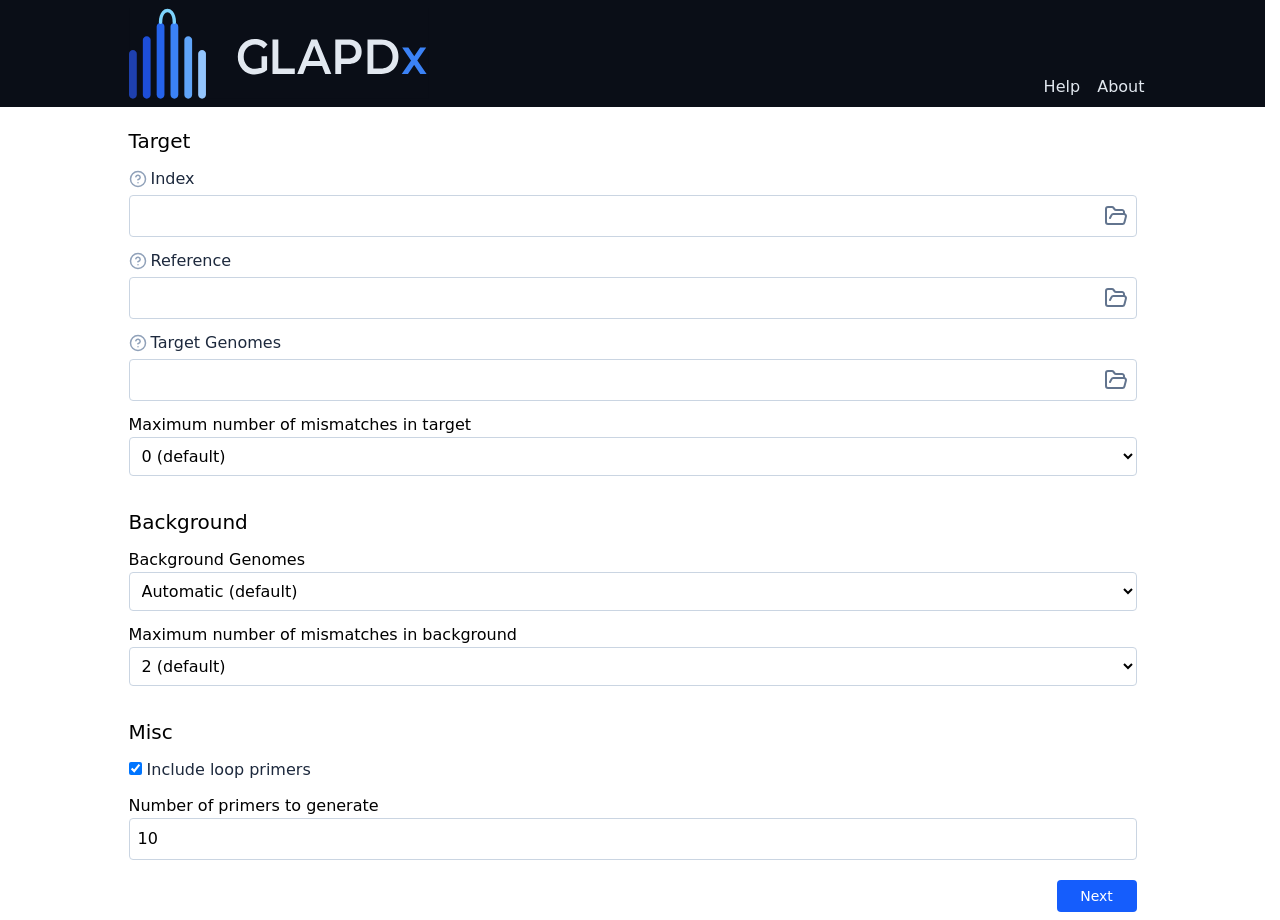
==== index.html @ 03a79ee1 "Update" ====
<!doctype html>
<html lang="en">
    <head>
        <title>GLAPDx</title>
        <meta charset="utf-8" />
        <link rel="icon" href="./favicon.svg" type="image/svg+xml" />
        <meta name="viewport" content="width=device-width, initial-scale=1" />
        <link href="./_app/immutable/entry/start.AS2qALRn.js" rel="modulepreload">
		<link href="./_app/immutable/chunks/D5ZZot6w.js" rel="modulepreload">
		<link href="./_app/immutable/chunks/Dn3rSLsj.js" rel="modulepreload">
		<link href="./_app/immutable/entry/app.fi0x0Rt_.js" rel="modulepreload">
		<link href="./_app/immutable/chunks/CHncfsjL.js" rel="modulepreload">
		<link href="./_app/immutable/chunks/D1hYfEew.js" rel="modulepreload">
		<link href="./_app/immutable/nodes/0.C8TP_7R5.js" rel="modulepreload">
		<link href="./_app/immutable/chunks/DZz2CIcT.js" rel="modulepreload">
		<link href="./_app/immutable/nodes/2.CGkURWvX.js" rel="modulepreload">
		<link href="./_app/immutable/chunks/B4yLYE9n.js" rel="modulepreload">
		<link href="./_app/immutable/chunks/DgR5VaNS.js" rel="modulepreload">
		
		<link href="./_app/immutable/assets/0.tGfI-0QZ.css" rel="stylesheet">
    </head>
    <body data-sveltekit-preload-data="hover">
        <div style="display: contents"><!--[--><!--[0--><!--[--><div class="bg-logo-bg text-logo-text p-2"><div class="m-auto flex max-w-5xl items-end"><a href="./" class="ml-2 flex-1 text-3xl"><img src="/logo.svg" alt="GLAPDx logo" width="300"/></a> <a href="./help" class="flex-none pr-3 hover:underline">Help</a>   <a href="./about" class="flex-none hover:underline">About</a></div></div> <div class="m-auto max-w-5xl p-2"><!--[--><div><div><h2 class="pt-3 text-xl">Target</h2> <div class="mt-3"><div class="group"><label><input type="file" class="hidden"/> <div class="inline-flex items-center text-slate-800"><span class="mr-1 inline-flex"><span class="group/help relative inline-flex"><button type="button" aria-label="Help" class="inline-flex"><svg xmlns="http://www.w3.org/2000/svg" width="18" height="18" viewBox="0 0 24 24" fill="none" stroke="currentColor" stroke-width="2" stroke-linecap="round" stroke-linejoin="round" aria-hidden="true" class="lucide-icon lucide lucide-circle-question-mark inline stroke-slate-400 transition-colors duration-150 group-hover/help:stroke-slate-600"><!--[--><!----><circle cx="12" cy="12" r="10"><!----></circle><!----><!----><path d="M9.09 9a3 3 0 0 1 5.83 1c0 2-3 3-3 3"><!----></path><!----><!----><path d="M12 17h.01"><!----></path><!----><!--]--><!--[--><!--[--><!--]--><!--]--></svg><!----></button> <div class="absolute bottom-full left-0 z-50 mb-1 w-max max-w-[min(32rem,96vw)] rounded border border-slate-200 bg-white p-3 text-sm leading-relaxed text-slate-700 shadow-lg transition-opacity duration-150 pointer-events-none opacity-0 group-hover/help:pointer-events-auto group-hover/help:opacity-100"><!---->The complete genome database. Must contain names and full sequences for every target and background genome used
        in this design.<!----></div></span><!----></span><!---->Index<!----></div> <div class="rounded-sm border border-slate-300 group-hover:border-slate-500"><div class="flex items-center p-2"><span class="relative flex-none self-stretch overflow-hidden transition-[width] duration-150 w-0"><!--[-1--><!--]--></span> <span class="flex min-w-0 flex-1 items-baseline gap-2"><span class="truncate"></span> <!--[-1--><!--]--></span> <svg xmlns="http://www.w3.org/2000/svg" width="24" height="24" viewBox="0 0 24 24" fill="none" stroke="currentColor" stroke-width="2" stroke-linecap="round" stroke-linejoin="round" aria-hidden="true" class="lucide-icon lucide lucide-folder-open flex-none stroke-slate-500 hover:stroke-slate-700"><!--[--><!----><path d="m6 14 1.5-2.9A2 2 0 0 1 9.24 10H20a2 2 0 0 1 1.94 2.5l-1.54 6a2 2 0 0 1-1.95 1.5H4a2 2 0 0 1-2-2V5a2 2 0 0 1 2-2h3.9a2 2 0 0 1 1.69.9l.81 1.2a2 2 0 0 0 1.67.9H18a2 2 0 0 1 2 2v2"><!----></path><!----><!--]--><!--[--><!--[--><!--]--><!--]--></svg><!----></div> <!--[-1--><!--]--></div></label></div> <dialog class="w-full max-w-md rounded-sm p-0 shadow-lg backdrop:bg-black/20"><div class="border-b border-slate-200 bg-slate-50 px-4 py-2 text-sm font-medium text-slate-700">Problems</div> <div class="max-h-80 space-y-2 overflow-auto overscroll-contain p-4 text-sm"><!--[-1--><!--]--> <!--[-1--><!--]--></div> <div class="flex justify-end border-t border-slate-200 px-4 py-2"><button class="rounded font-medium transition-colors duration-150 min-w-20 px-4 py-1.5 text-sm bg-blue-600 text-white hover:bg-blue-700 "><!---->Close<!----></button><!----></div></dialog><!----></div> <div class="mt-3"><div class="group"><label><input type="file" class="hidden"/> <div class="inline-flex items-center text-slate-800"><span class="mr-1 inline-flex"><span class="group/help relative inline-flex"><button type="button" aria-label="Help" class="inline-flex"><svg xmlns="http://www.w3.org/2000/svg" width="18" height="18" viewBox="0 0 24 24" fill="none" stroke="currentColor" stroke-width="2" stroke-linecap="round" stroke-linejoin="round" aria-hidden="true" class="lucide-icon lucide lucide-circle-question-mark inline stroke-slate-400 transition-colors duration-150 group-hover/help:stroke-slate-600"><!--[--><!----><circle cx="12" cy="12" r="10"><!----></circle><!----><!----><path d="M9.09 9a3 3 0 0 1 5.83 1c0 2-3 3-3 3"><!----></path><!----><!----><path d="M12 17h.01"><!----></path><!----><!--]--><!--[--><!--[--><!--]--><!--]--></svg><!----></button> <div class="absolute bottom-full left-0 z-50 mb-1 w-max max-w-[min(32rem,96vw)] rounded border border-slate-200 bg-white p-3 text-sm leading-relaxed text-slate-700 shadow-lg transition-opacity duration-150 pointer-events-none opacity-0 group-hover/help:pointer-events-auto group-hover/help:opacity-100"><!---->The primary target genome - GLAPDx anchors its primer search to this genome. Must contain exactly one genome
        name and its full sequence, which must also be present in the index.<!----></div></span><!----></span><!---->Reference<!----></div> <div class="rounded-sm border border-slate-300 group-hover:border-slate-500"><div class="flex items-center p-2"><span class="relative flex-none self-stretch overflow-hidden transition-[width] duration-150 w-0"><!--[-1--><!--]--></span> <span class="flex min-w-0 flex-1 items-baseline gap-2"><span class="truncate"></span> <!--[-1--><!--]--></span> <svg xmlns="http://www.w3.org/2000/svg" width="24" height="24" viewBox="0 0 24 24" fill="none" stroke="currentColor" stroke-width="2" stroke-linecap="round" stroke-linejoin="round" aria-hidden="true" class="lucide-icon lucide lucide-folder-open flex-none stroke-slate-500 hover:stroke-slate-700"><!--[--><!----><path d="m6 14 1.5-2.9A2 2 0 0 1 9.24 10H20a2 2 0 0 1 1.94 2.5l-1.54 6a2 2 0 0 1-1.95 1.5H4a2 2 0 0 1-2-2V5a2 2 0 0 1 2-2h3.9a2 2 0 0 1 1.69.9l.81 1.2a2 2 0 0 0 1.67.9H18a2 2 0 0 1 2 2v2"><!----></path><!----><!--]--><!--[--><!--[--><!--]--><!--]--></svg><!----></div> <!--[-1--><!--]--></div></label></div> <dialog class="w-full max-w-md rounded-sm p-0 shadow-lg backdrop:bg-black/20"><div class="border-b border-slate-200 bg-slate-50 px-4 py-2 text-sm font-medium text-slate-700">Problems</div> <div class="max-h-80 space-y-2 overflow-auto overscroll-contain p-4 text-sm"><!--[-1--><!--]--> <!--[-1--><!--]--></div> <div class="flex justify-end border-t border-slate-200 px-4 py-2"><button class="rounded font-medium transition-colors duration-150 min-w-20 px-4 py-1.5 text-sm bg-blue-600 text-white hover:bg-blue-700 "><!---->Close<!----></button><!----></div></dialog><!----></div> <div class="mt-3"><div class="group"><label><input type="file" class="hidden"/> <div class="inline-flex items-center text-slate-800"><span class="mr-1 inline-flex"><span class="group/help relative inline-flex"><button type="button" aria-label="Help" class="inline-flex"><svg xmlns="http://www.w3.org/2000/svg" width="18" height="18" viewBox="0 0 24 24" fill="none" stroke="currentColor" stroke-width="2" stroke-linecap="round" stroke-linejoin="round" aria-hidden="true" class="lucide-icon lucide lucide-circle-question-mark inline stroke-slate-400 transition-colors duration-150 group-hover/help:stroke-slate-600"><!--[--><!----><circle cx="12" cy="12" r="10"><!----></circle><!----><!----><path d="M9.09 9a3 3 0 0 1 5.83 1c0 2-3 3-3 3"><!----></path><!----><!----><path d="M12 17h.01"><!----></path><!----><!--]--><!--[--><!--[--><!--]--><!--]--></svg><!----></button> <div class="absolute bottom-full left-0 z-50 mb-1 w-max max-w-[min(32rem,96vw)] rounded border border-slate-200 bg-white p-3 text-sm leading-relaxed text-slate-700 shadow-lg transition-opacity duration-150 pointer-events-none opacity-0 group-hover/help:pointer-events-auto group-hover/help:opacity-100"><!---->The other genomes to amplify, besides the reference. Names only - no sequences. All names must match entries in
        the index.<!----></div></span><!----></span><!---->Target Genomes<!----></div> <div class="rounded-sm border border-slate-300 group-hover:border-slate-500"><div class="flex items-center p-2"><span class="relative flex-none self-stretch overflow-hidden transition-[width] duration-150 w-0"><!--[-1--><!--]--></span> <span class="flex min-w-0 flex-1 items-baseline gap-2"><span class="truncate"></span> <!--[-1--><!--]--></span> <svg xmlns="http://www.w3.org/2000/svg" width="24" height="24" viewBox="0 0 24 24" fill="none" stroke="currentColor" stroke-width="2" stroke-linecap="round" stroke-linejoin="round" aria-hidden="true" class="lucide-icon lucide lucide-folder-open flex-none stroke-slate-500 hover:stroke-slate-700"><!--[--><!----><path d="m6 14 1.5-2.9A2 2 0 0 1 9.24 10H20a2 2 0 0 1 1.94 2.5l-1.54 6a2 2 0 0 1-1.95 1.5H4a2 2 0 0 1-2-2V5a2 2 0 0 1 2-2h3.9a2 2 0 0 1 1.69.9l.81 1.2a2 2 0 0 0 1.67.9H18a2 2 0 0 1 2 2v2"><!----></path><!----><!--]--><!--[--><!--[--><!--]--><!--]--></svg><!----></div> <!--[-1--><!--]--></div></label></div> <dialog class="w-full max-w-md rounded-sm p-0 shadow-lg backdrop:bg-black/20"><div class="border-b border-slate-200 bg-slate-50 px-4 py-2 text-sm font-medium text-slate-700">Problems</div> <div class="max-h-80 space-y-2 overflow-auto overscroll-contain p-4 text-sm"><!--[-1--><!--]--> <!--[-1--><!--]--></div> <div class="flex justify-end border-t border-slate-200 px-4 py-2"><button class="rounded font-medium transition-colors duration-150 min-w-20 px-4 py-1.5 text-sm bg-blue-600 text-white hover:bg-blue-700 "><!---->Close<!----></button><!----></div></dialog><!----></div> <div class="mt-3"><label>Maximum number of mismatches in target <div><select class="w-full rounded-sm border border-slate-300 p-2 hover:border-slate-500"><!--[--><option value="0" selected="">0 (default)</option><option value="1">1</option><option value="2">2</option><option value="3">3</option><!--]--></select></div></label></div></div> <div class="mt-5"><h2 class="pt-3 text-xl">Background</h2> <div class="mt-3"><label>Background Genomes <div><select class="w-full rounded-sm border border-slate-300 p-2 hover:border-slate-500"><option value="automatic" selected="">Automatic (default)</option><option value="fromFile">From File</option><option value="none">None</option></select></div></label> <!--[-1--><!--]--> <!--[-1--><!--]--></div> <div class="mt-3"><label>Maximum number of mismatches in background <div><select class="w-full rounded-sm border border-slate-300 p-2 hover:border-slate-500"><!--[--><option value="0">0</option><option value="1">1</option><option value="2" selected="">2 (default)</option><option value="3">3</option><!--]--></select></div></label></div></div> <div class="mt-5"><h2 class="pt-3 text-xl">Misc</h2> <div class="mt-3"><label><input type="checkbox" checked=""/> <span class="text-slate-800">Include loop primers</span></label></div> <div class="mt-3"><label>Number of primers to generate <div><input type="number" value="10" min="1" class="w-full rounded-sm border border-slate-300 p-2 hover:border-slate-500"/></div></label></div></div> <div class="mt-5 flex justify-end"><button class="rounded font-medium transition-colors duration-150 min-w-20 px-4 py-1.5 text-sm bg-blue-600 text-white hover:bg-blue-700 "><!---->Next<!----></button><!----></div><!----></div> <!--[-1--><!--]--> <!--[-1--><!--]--><!--]--><!----></div><!--]--><!--]--> <!--[-1--><!--]--><!--]-->
			
			<script>
				{
					__sveltekit_1rs4zjs = {
						base: new URL(".", location).pathname.slice(0, -1)
					};

					const element = document.currentScript.parentElement;

					Promise.all([
						import("./_app/immutable/entry/start.AS2qALRn.js"),
						import("./_app/immutable/entry/app.fi0x0Rt_.js")
					]).then(([kit, app]) => {
						kit.start(app, element, {
							node_ids: [0, 2],
							data: [null,null],
							form: null,
							error: null
						});
					});
				}
			</script>
		</div>
    </body>
</html>
---- _app/immutable/assets/0.tGfI-0QZ.css ----
/*! tailwindcss v4.3.0 | MIT License | https://tailwindcss.com */
@layer properties{@supports (((-webkit-hyphens:none)) and (not (margin-trim:inline))) or ((-moz-orient:inline) and (not (color:rgb(from red r g b)))){*,:before,:after,::backdrop{--tw-rotate-x:initial;--tw-rotate-y:initial;--tw-rotate-z:initial;--tw-skew-x:initial;--tw-skew-y:initial;--tw-space-y-reverse:0;--tw-divide-y-reverse:0;--tw-border-style:solid;--tw-leading:initial;--tw-font-weight:initial;--tw-tracking:initial;--tw-ordinal:initial;--tw-slashed-zero:initial;--tw-numeric-figure:initial;--tw-numeric-spacing:initial;--tw-numeric-fraction:initial;--tw-shadow:0 0 #0000;--tw-shadow-color:initial;--tw-shadow-alpha:100%;--tw-inset-shadow:0 0 #0000;--tw-inset-shadow-color:initial;--tw-inset-shadow-alpha:100%;--tw-ring-color:initial;--tw-ring-shadow:0 0 #0000;--tw-inset-ring-color:initial;--tw-inset-ring-shadow:0 0 #0000;--tw-ring-inset:initial;--tw-ring-offset-width:0px;--tw-ring-offset-color:#fff;--tw-ring-offset-shadow:0 0 #0000;--tw-blur:initial;--tw-brightness:initial;--tw-contrast:initial;--tw-grayscale:initial;--tw-hue-rotate:initial;--tw-invert:initial;--tw-opacity:initial;--tw-saturate:initial;--tw-sepia:initial;--tw-drop-shadow:initial;--tw-drop-shadow-color:initial;--tw-drop-shadow-alpha:100%;--tw-drop-shadow-size:initial;--tw-duration:initial}}}@layer theme{:root,:host{--font-sans:ui-sans-serif, system-ui, sans-serif, "Apple Color Emoji", "Segoe UI Emoji", "Segoe UI Symbol", "Noto Color Emoji";--font-mono:ui-monospace, SFMono-Regular, Menlo, Monaco, Consolas, "Liberation Mono", "Courier New", monospace;--color-red-50:oklch(97.1% .013 17.38);--color-red-200:oklch(88.5% .062 18.334);--color-red-300:oklch(80.8% .114 19.571);--color-red-400:oklch(70.4% .191 22.216);--color-red-500:oklch(63.7% .237 25.331);--color-red-600:oklch(57.7% .245 27.325);--color-red-700:oklch(50.5% .213 27.518);--color-red-800:oklch(44.4% .177 26.899);--color-amber-600:oklch(66.6% .179 58.318);--color-amber-700:oklch(55.5% .163 48.998);--color-yellow-50:oklch(98.7% .026 102.212);--color-yellow-200:oklch(94.5% .129 101.54);--color-yellow-300:oklch(90.5% .182 98.111);--color-yellow-500:oklch(79.5% .184 86.047);--color-yellow-600:oklch(68.1% .162 75.834);--color-yellow-700:oklch(55.4% .135 66.442);--color-yellow-800:oklch(47.6% .114 61.907);--color-blue-500:oklch(62.3% .214 259.815);--color-blue-600:oklch(54.6% .245 262.881);--color-blue-700:oklch(48.8% .243 264.376);--color-slate-50:oklch(98.4% .003 247.858);--color-slate-100:oklch(96.8% .007 247.896);--color-slate-200:oklch(92.9% .013 255.508);--color-slate-300:oklch(86.9% .022 252.894);--color-slate-400:oklch(70.4% .04 256.788);--color-slate-500:oklch(55.4% .046 257.417);--color-slate-600:oklch(44.6% .043 257.281);--color-slate-700:oklch(37.2% .044 257.287);--color-slate-800:oklch(27.9% .041 260.031);--color-black:#000;--color-white:#fff;--spacing:.25rem;--container-md:28rem;--container-2xl:42rem;--container-5xl:64rem;--text-xs:.75rem;--text-xs--line-height:calc(1 / .75);--text-sm:.875rem;--text-sm--line-height:calc(1.25 / .875);--text-lg:1.125rem;--text-lg--line-height:calc(1.75 / 1.125);--text-xl:1.25rem;--text-xl--line-height:calc(1.75 / 1.25);--text-2xl:1.5rem;--text-2xl--line-height:calc(2 / 1.5);--text-3xl:1.875rem;--text-3xl--line-height:calc(2.25 / 1.875);--font-weight-normal:400;--font-weight-medium:500;--font-weight-semibold:600;--tracking-wider:.05em;--leading-relaxed:1.625;--radius-sm:.25rem;--radius-lg:.5rem;--animate-spin:spin 1s linear infinite;--default-transition-duration:.15s;--default-transition-timing-function:cubic-bezier(.4, 0, .2, 1);--default-font-family:var(--font-sans);--default-mono-font-family:var(--font-mono);--color-logo-bg:#0a0e17;--color-logo-text:#e2e8f0}}@layer base{*,:after,:before,::backdrop{box-sizing:border-box;border:0 solid;margin:0;padding:0}::file-selector-button{box-sizing:border-box;border:0 solid;margin:0;padding:0}html,:host{-webkit-text-size-adjust:100%;tab-size:4;line-height:1.5;font-family:var(--default-font-family,ui-sans-serif, system-ui, sans-serif, "Apple Color Emoji", "Segoe UI Emoji", "Segoe UI Symbol", "Noto Color Emoji");font-feature-settings:var(--default-font-feature-settings,normal);font-variation-settings:var(--default-font-variation-settings,normal);-webkit-tap-highlight-color:transparent}hr{height:0;color:inherit;border-top-width:1px}abbr:where([title]){-webkit-text-decoration:underline dotted;text-decoration:underline dotted}h1,h2,h3,h4,h5,h6{font-size:inherit;font-weight:inherit}a{color:inherit;-webkit-text-decoration:inherit;-webkit-text-decoration:inherit;-webkit-text-decoration:inherit;-webkit-text-decoration:inherit;text-decoration:inherit}b,strong{font-weight:bolder}code,kbd,samp,pre{font-family:var(--default-mono-font-family,ui-monospace, SFMono-Regular, Menlo, Monaco, Consolas, "Liberation Mono", "Courier New", monospace);font-feature-settings:var(--default-mono-font-feature-settings,normal);font-variation-settings:var(--default-mono-font-variation-settings,normal);font-size:1em}small{font-size:80%}sub,sup{vertical-align:baseline;font-size:75%;line-height:0;position:relative}sub{bottom:-.25em}sup{top:-.5em}table{text-indent:0;border-color:inherit;border-collapse:collapse}:-moz-focusring{outline:auto}progress{vertical-align:baseline}summary{display:list-item}ol,ul,menu{list-style:none}img,svg,video,canvas,audio,iframe,embed,object{vertical-align:middle;display:block}img,video{max-width:100%;height:auto}button,input,select,optgroup,textarea{font:inherit;font-feature-settings:inherit;font-variation-settings:inherit;letter-spacing:inherit;color:inherit;opacity:1;background-color:#0000;border-radius:0}::file-selector-button{font:inherit;font-feature-settings:inherit;font-variation-settings:inherit;letter-spacing:inherit;color:inherit;opacity:1;background-color:#0000;border-radius:0}:where(select:is([multiple],[size])) optgroup{font-weight:bolder}:where(select:is([multiple],[size])) optgroup option{padding-inline-start:20px}::file-selector-button{margin-inline-end:4px}::placeholder{opacity:1}@supports (not ((-webkit-appearance:-apple-pay-button))) or (contain-intrinsic-size:1px){::placeholder{color:currentColor}@supports (color:color-mix(in lab, red, red)){::placeholder{color:color-mix(in oklab, currentcolor 50%, transparent)}}}textarea{resize:vertical}::-webkit-search-decoration{-webkit-appearance:none}::-webkit-date-and-time-value{min-height:1lh;text-align:inherit}::-webkit-datetime-edit{display:inline-flex}::-webkit-datetime-edit-fields-wrapper{padding:0}::-webkit-datetime-edit{padding-block:0}::-webkit-datetime-edit-year-field{padding-block:0}::-webkit-datetime-edit-month-field{padding-block:0}::-webkit-datetime-edit-day-field{padding-block:0}::-webkit-datetime-edit-hour-field{padding-block:0}::-webkit-datetime-edit-minute-field{padding-block:0}::-webkit-datetime-edit-second-field{padding-block:0}::-webkit-datetime-edit-millisecond-field{padding-block:0}::-webkit-datetime-edit-meridiem-field{padding-block:0}::-webkit-calendar-picker-indicator{line-height:1}:-moz-ui-invalid{box-shadow:none}button,input:where([type=button],[type=reset],[type=submit]){appearance:button}::file-selector-button{appearance:button}::-webkit-inner-spin-button{height:auto}::-webkit-outer-spin-button{height:auto}[hidden]:where(:not([hidden=until-found])){display:none!important}}@layer components;@layer utilities{.pointer-events-auto{pointer-events:auto}.pointer-events-none{pointer-events:none}.collapse{visibility:collapse}.visible{visibility:visible}.absolute{position:absolute}.fixed{position:fixed}.relative{position:relative}.static{position:static}.sticky{position:sticky}.inset-0{inset:calc(var(--spacing) * 0)}.top-full{top:100%}.right-0{right:calc(var(--spacing) * 0)}.bottom-full{bottom:100%}.left-0{left:calc(var(--spacing) * 0)}.isolate{isolation:isolate}.z-2{z-index:2}.z-9{z-index:9}.z-40{z-index:40}.z-50{z-index:50}.col-span-full{grid-column:1/-1}.container{width:100%}@media (width>=40rem){.container{max-width:40rem}}@media (width>=48rem){.container{max-width:48rem}}@media (width>=64rem){.container{max-width:64rem}}@media (width>=80rem){.container{max-width:80rem}}@media (width>=96rem){.container{max-width:96rem}}.m-2{margin:calc(var(--spacing) * 2)}.m-5{margin:calc(var(--spacing) * 5)}.m-auto{margin:auto}.my-1{margin-block:calc(var(--spacing) * 1)}.mt-0\.5{margin-top:calc(var(--spacing) * .5)}.mt-1{margin-top:calc(var(--spacing) * 1)}.mt-2{margin-top:calc(var(--spacing) * 2)}.mt-3{margin-top:calc(var(--spacing) * 3)}.mt-4{margin-top:calc(var(--spacing) * 4)}.mt-5{margin-top:calc(var(--spacing) * 5)}.mr-1{margin-right:calc(var(--spacing) * 1)}.mr-3{margin-right:calc(var(--spacing) * 3)}.mb-1{margin-bottom:calc(var(--spacing) * 1)}.mb-2{margin-bottom:calc(var(--spacing) * 2)}.mb-3{margin-bottom:calc(var(--spacing) * 3)}.mb-4{margin-bottom:calc(var(--spacing) * 4)}.ml-0\.5{margin-left:calc(var(--spacing) * .5)}.ml-2{margin-left:calc(var(--spacing) * 2)}.block{display:block}.contents{display:contents}.flex{display:flex}.hidden{display:none}.inline{display:inline}.inline-flex{display:inline-flex}.table{display:table}.aspect-square{aspect-ratio:1}.h-2{height:calc(var(--spacing) * 2)}.h-4{height:calc(var(--spacing) * 4)}.h-full{height:100%}.max-h-80{max-height:calc(var(--spacing) * 80)}.max-h-100{max-height:calc(var(--spacing) * 100)}.max-h-full{max-height:100%}.w-0{width:calc(var(--spacing) * 0)}.w-2{width:calc(var(--spacing) * 2)}.w-7{width:calc(var(--spacing) * 7)}.w-8{width:calc(var(--spacing) * 8)}.w-12{width:calc(var(--spacing) * 12)}.w-56{width:calc(var(--spacing) * 56)}.w-72{width:calc(var(--spacing) * 72)}.w-full{width:100%}.w-max{width:max-content}.max-w-2xl{max-width:var(--container-2xl)}.max-w-5xl{max-width:var(--container-5xl)}.max-w-\[min\(32rem\,96vw\)\]{max-width:min(32rem,96vw)}.max-w-md{max-width:var(--container-md)}.max-w-none{max-width:none}.min-w-0{min-width:calc(var(--spacing) * 0)}.min-w-20{min-width:calc(var(--spacing) * 20)}.min-w-28{min-width:calc(var(--spacing) * 28)}.flex-1{flex:1}.flex-none{flex:none}.shrink-0{flex-shrink:0}.grow{flex-grow:1}.transform{transform:var(--tw-rotate-x,) var(--tw-rotate-y,) var(--tw-rotate-z,) var(--tw-skew-x,) var(--tw-skew-y,)}.animate-spin{animation:var(--animate-spin)}.cursor-not-allowed{cursor:not-allowed}.cursor-pointer{cursor:pointer}.resize{resize:both}.list-disc{list-style-type:disc}.flex-col{flex-direction:column}.flex-wrap{flex-wrap:wrap}.items-baseline{align-items:baseline}.items-center{align-items:center}.items-end{align-items:flex-end}.justify-between{justify-content:space-between}.justify-center{justify-content:center}.justify-end{justify-content:flex-end}.justify-start{justify-content:flex-start}.gap-0\.5{gap:calc(var(--spacing) * .5)}.gap-1{gap:calc(var(--spacing) * 1)}.gap-2{gap:calc(var(--spacing) * 2)}.gap-3{gap:calc(var(--spacing) * 3)}:where(.space-y-1>:not(:last-child)){--tw-space-y-reverse:0;margin-block-start:calc(calc(var(--spacing) * 1) * var(--tw-space-y-reverse));margin-block-end:calc(calc(var(--spacing) * 1) * calc(1 - var(--tw-space-y-reverse)))}:where(.space-y-2>:not(:last-child)){--tw-space-y-reverse:0;margin-block-start:calc(calc(var(--spacing) * 2) * var(--tw-space-y-reverse));margin-block-end:calc(calc(var(--spacing) * 2) * calc(1 - var(--tw-space-y-reverse)))}:where(.space-y-3>:not(:last-child)){--tw-space-y-reverse:0;margin-block-start:calc(calc(var(--spacing) * 3) * var(--tw-space-y-reverse));margin-block-end:calc(calc(var(--spacing) * 3) * calc(1 - var(--tw-space-y-reverse)))}:where(.space-y-4>:not(:last-child)){--tw-space-y-reverse:0;margin-block-start:calc(calc(var(--spacing) * 4) * var(--tw-space-y-reverse));margin-block-end:calc(calc(var(--spacing) * 4) * calc(1 - var(--tw-space-y-reverse)))}:where(.space-y-6>:not(:last-child)){--tw-space-y-reverse:0;margin-block-start:calc(calc(var(--spacing) * 6) * var(--tw-space-y-reverse));margin-block-end:calc(calc(var(--spacing) * 6) * calc(1 - var(--tw-space-y-reverse)))}:where(.divide-y>:not(:last-child)){--tw-divide-y-reverse:0;border-bottom-style:var(--tw-border-style);border-top-style:var(--tw-border-style);border-top-width:calc(1px * var(--tw-divide-y-reverse));border-bottom-width:calc(1px * calc(1 - var(--tw-divide-y-reverse)))}:where(.divide-red-200>:not(:last-child)){border-color:var(--color-red-200)}:where(.divide-yellow-200>:not(:last-child)){border-color:var(--color-yellow-200)}.self-stretch{align-self:stretch}.truncate{text-overflow:ellipsis;white-space:nowrap;overflow:hidden}.overflow-auto{overflow:auto}.overflow-hidden{overflow:hidden}.overscroll-contain{overscroll-behavior:contain}.rounded{border-radius:.25rem}.rounded-full{border-radius:3.40282e38px}.rounded-lg{border-radius:var(--radius-lg)}.rounded-sm{border-radius:var(--radius-sm)}.rounded-l-none{border-top-left-radius:0;border-bottom-left-radius:0}.rounded-r-none{border-top-right-radius:0;border-bottom-right-radius:0}.border{border-style:var(--tw-border-style);border-width:1px}.border-t{border-top-style:var(--tw-border-style);border-top-width:1px}.border-b{border-bottom-style:var(--tw-border-style);border-bottom-width:1px}.border-l-0{border-left-style:var(--tw-border-style);border-left-width:0}.border-red-300{border-color:var(--color-red-300)}.border-slate-100{border-color:var(--color-slate-100)}.border-slate-200{border-color:var(--color-slate-200)}.border-slate-300{border-color:var(--color-slate-300)}.border-yellow-300{border-color:var(--color-yellow-300)}.bg-black\/40{background-color:#0006}@supports (color:color-mix(in lab, red, red)){.bg-black\/40{background-color:color-mix(in oklab, var(--color-black) 40%, transparent)}}.bg-blue-500{background-color:var(--color-blue-500)}.bg-blue-600{background-color:var(--color-blue-600)}.bg-logo-bg{background-color:var(--color-logo-bg)}.bg-red-50{background-color:var(--color-red-50)}.bg-slate-50{background-color:var(--color-slate-50)}.bg-slate-100{background-color:var(--color-slate-100)}.bg-slate-200{background-color:var(--color-slate-200)}.bg-slate-300{background-color:var(--color-slate-300)}.bg-white{background-color:var(--color-white)}.bg-yellow-50{background-color:var(--color-yellow-50)}.stroke-red-500{stroke:var(--color-red-500)}.stroke-slate-400{stroke:var(--color-slate-400)}.stroke-slate-500{stroke:var(--color-slate-500)}.stroke-slate-600{stroke:var(--color-slate-600)}.stroke-yellow-500{stroke:var(--color-yellow-500)}.p-0{padding:calc(var(--spacing) * 0)}.p-1{padding:calc(var(--spacing) * 1)}.p-1\.5{padding:calc(var(--spacing) * 1.5)}.p-2{padding:calc(var(--spacing) * 2)}.p-3{padding:calc(var(--spacing) * 3)}.p-4{padding:calc(var(--spacing) * 4)}.p-5{padding:calc(var(--spacing) * 5)}.p-6{padding:calc(var(--spacing) * 6)}.px-1{padding-inline:calc(var(--spacing) * 1)}.px-1\.5{padding-inline:calc(var(--spacing) * 1.5)}.px-2{padding-inline:calc(var(--spacing) * 2)}.px-3{padding-inline:calc(var(--spacing) * 3)}.px-4{padding-inline:calc(var(--spacing) * 4)}.px-6{padding-inline:calc(var(--spacing) * 6)}.py-0\.5{padding-block:calc(var(--spacing) * .5)}.py-1{padding-block:calc(var(--spacing) * 1)}.py-1\.5{padding-block:calc(var(--spacing) * 1.5)}.py-2{padding-block:calc(var(--spacing) * 2)}.py-2\.5{padding-block:calc(var(--spacing) * 2.5)}.py-3{padding-block:calc(var(--spacing) * 3)}.py-4{padding-block:calc(var(--spacing) * 4)}.pt-1{padding-top:calc(var(--spacing) * 1)}.pt-3{padding-top:calc(var(--spacing) * 3)}.pt-4{padding-top:calc(var(--spacing) * 4)}.pr-1{padding-right:calc(var(--spacing) * 1)}.pr-3{padding-right:calc(var(--spacing) * 3)}.pb-1{padding-bottom:calc(var(--spacing) * 1)}.pl-5{padding-left:calc(var(--spacing) * 5)}.pl-6{padding-left:calc(var(--spacing) * 6)}.pl-9{padding-left:calc(var(--spacing) * 9)}.text-left{text-align:left}.align-middle{vertical-align:middle}.font-mono{font-family:var(--font-mono)}.text-2xl{font-size:var(--text-2xl);line-height:var(--tw-leading,var(--text-2xl--line-height))}.text-3xl{font-size:var(--text-3xl);line-height:var(--tw-leading,var(--text-3xl--line-height))}.text-lg{font-size:var(--text-lg);line-height:var(--tw-leading,var(--text-lg--line-height))}.text-sm{font-size:var(--text-sm);line-height:var(--tw-leading,var(--text-sm--line-height))}.text-xl{font-size:var(--text-xl);line-height:var(--tw-leading,var(--text-xl--line-height))}.text-xs{font-size:var(--text-xs);line-height:var(--tw-leading,var(--text-xs--line-height))}.leading-relaxed{--tw-leading:var(--leading-relaxed);line-height:var(--leading-relaxed)}.font-medium{--tw-font-weight:var(--font-weight-medium);font-weight:var(--font-weight-medium)}.font-normal{--tw-font-weight:var(--font-weight-normal);font-weight:var(--font-weight-normal)}.font-semibold{--tw-font-weight:var(--font-weight-semibold);font-weight:var(--font-weight-semibold)}.tracking-wider{--tw-tracking:var(--tracking-wider);letter-spacing:var(--tracking-wider)}.break-all{word-break:break-all}.text-amber-600{color:var(--color-amber-600)}.text-amber-700{color:var(--color-amber-700)}.text-blue-600{color:var(--color-blue-600)}.text-logo-text{color:var(--color-logo-text)}.text-red-400{color:var(--color-red-400)}.text-red-700{color:var(--color-red-700)}.text-red-800{color:var(--color-red-800)}.text-slate-300{color:var(--color-slate-300)}.text-slate-400{color:var(--color-slate-400)}.text-slate-500{color:var(--color-slate-500)}.text-slate-600{color:var(--color-slate-600)}.text-slate-700{color:var(--color-slate-700)}.text-slate-800{color:var(--color-slate-800)}.text-white{color:var(--color-white)}.text-yellow-500{color:var(--color-yellow-500)}.text-yellow-700{color:var(--color-yellow-700)}.text-yellow-800{color:var(--color-yellow-800)}.lowercase{text-transform:lowercase}.uppercase{text-transform:uppercase}.italic{font-style:italic}.ordinal{--tw-ordinal:ordinal;font-variant-numeric:var(--tw-ordinal,) var(--tw-slashed-zero,) var(--tw-numeric-figure,) var(--tw-numeric-spacing,) var(--tw-numeric-fraction,)}.tabular-nums{--tw-numeric-spacing:tabular-nums;font-variant-numeric:var(--tw-ordinal,) var(--tw-slashed-zero,) var(--tw-numeric-figure,) var(--tw-numeric-spacing,) var(--tw-numeric-fraction,)}.underline{text-decoration-line:underline}.opacity-0{opacity:0}.opacity-100{opacity:1}.shadow{--tw-shadow:0 1px 3px 0 var(--tw-shadow-color,#0000001a), 0 1px 2px -1px var(--tw-shadow-color,#0000001a);box-shadow:var(--tw-inset-shadow), var(--tw-inset-ring-shadow), var(--tw-ring-offset-shadow), var(--tw-ring-shadow), var(--tw-shadow)}.shadow-lg{--tw-shadow:0 10px 15px -3px var(--tw-shadow-color,#0000001a), 0 4px 6px -4px var(--tw-shadow-color,#0000001a);box-shadow:var(--tw-inset-shadow), var(--tw-inset-ring-shadow), var(--tw-ring-offset-shadow), var(--tw-ring-shadow), var(--tw-shadow)}.shadow-xl{--tw-shadow:0 20px 25px -5px var(--tw-shadow-color,#0000001a), 0 8px 10px -6px var(--tw-shadow-color,#0000001a);box-shadow:var(--tw-inset-shadow), var(--tw-inset-ring-shadow), var(--tw-ring-offset-shadow), var(--tw-ring-shadow), var(--tw-shadow)}.invert{--tw-invert:invert(100%);filter:var(--tw-blur,) var(--tw-brightness,) var(--tw-contrast,) var(--tw-grayscale,) var(--tw-hue-rotate,) var(--tw-invert,) var(--tw-saturate,) var(--tw-sepia,) var(--tw-drop-shadow,)}.filter{filter:var(--tw-blur,) var(--tw-brightness,) var(--tw-contrast,) var(--tw-grayscale,) var(--tw-hue-rotate,) var(--tw-invert,) var(--tw-saturate,) var(--tw-sepia,) var(--tw-drop-shadow,)}.transition{transition-property:color,background-color,border-color,outline-color,text-decoration-color,fill,stroke,--tw-gradient-from,--tw-gradient-via,--tw-gradient-to,opacity,box-shadow,transform,translate,scale,rotate,filter,-webkit-backdrop-filter,backdrop-filter,display,content-visibility,overlay,pointer-events;transition-timing-function:var(--tw-ease,var(--default-transition-timing-function));transition-duration:var(--tw-duration,var(--default-transition-duration))}.transition-\[width\]{transition-property:width;transition-timing-function:var(--tw-ease,var(--default-transition-timing-function));transition-duration:var(--tw-duration,var(--default-transition-duration))}.transition-colors{transition-property:color,background-color,border-color,outline-color,text-decoration-color,fill,stroke,--tw-gradient-from,--tw-gradient-via,--tw-gradient-to;transition-timing-function:var(--tw-ease,var(--default-transition-timing-function));transition-duration:var(--tw-duration,var(--default-transition-duration))}.transition-opacity{transition-property:opacity;transition-timing-function:var(--tw-ease,var(--default-transition-timing-function));transition-duration:var(--tw-duration,var(--default-transition-duration))}.duration-150{--tw-duration:.15s;transition-duration:.15s}.duration-300{--tw-duration:.3s;transition-duration:.3s}.select-none{-webkit-user-select:none;user-select:none}@media (hover:hover){.group-hover\:border-slate-500:is(:where(.group):hover *){border-color:var(--color-slate-500)}.group-hover\/help\:pointer-events-auto:is(:where(.group\/help):hover *){pointer-events:auto}.group-hover\/help\:stroke-slate-600:is(:where(.group\/help):hover *){stroke:var(--color-slate-600)}.group-hover\/help\:opacity-100:is(:where(.group\/help):hover *){opacity:1}}.backdrop\:bg-black\/20::backdrop{background-color:#0003}@supports (color:color-mix(in lab, red, red)){.backdrop\:bg-black\/20::backdrop{background-color:color-mix(in oklab, var(--color-black) 20%, transparent)}}.last\:border-0:last-child{border-style:var(--tw-border-style);border-width:0}@media (hover:hover){.hover\:border-slate-400:hover{border-color:var(--color-slate-400)}.hover\:border-slate-500:hover{border-color:var(--color-slate-500)}.hover\:bg-blue-700:hover{background-color:var(--color-blue-700)}.hover\:bg-slate-50:hover{background-color:var(--color-slate-50)}.hover\:bg-slate-100:hover{background-color:var(--color-slate-100)}.hover\:stroke-red-600:hover{stroke:var(--color-red-600)}.hover\:stroke-slate-700:hover{stroke:var(--color-slate-700)}.hover\:stroke-yellow-600:hover{stroke:var(--color-yellow-600)}.hover\:text-slate-700:hover{color:var(--color-slate-700)}.hover\:text-slate-800:hover{color:var(--color-slate-800)}.hover\:no-underline:hover{text-decoration-line:none}.hover\:underline:hover{text-decoration-line:underline}}@media (width>=40rem){.sm\:mt-0{margin-top:calc(var(--spacing) * 0)}.sm\:grid{display:grid}.sm\:grid-cols-\[auto_1fr\]{grid-template-columns:auto 1fr}.sm\:gap-x-6{column-gap:calc(var(--spacing) * 6)}.sm\:gap-y-1\.5{row-gap:calc(var(--spacing) * 1.5)}.sm\:text-sm{font-size:var(--text-sm);line-height:var(--tw-leading,var(--text-sm--line-height))}.sm\:text-slate-500{color:var(--color-slate-500)}}}html{scrollbar-gutter:stable}dialog[open]{max-height:90vh;overflow:auto;width:80rem!important;margin:0!important;position:fixed!important;top:50%!important;left:50%!important;transform:translate(-50%,-50%)!important}dialog::backdrop{background:#0006}@property --tw-rotate-x{syntax:"*";inherits:false}@property --tw-rotate-y{syntax:"*";inherits:false}@property --tw-rotate-z{syntax:"*";inherits:false}@property --tw-skew-x{syntax:"*";inherits:false}@property --tw-skew-y{syntax:"*";inherits:false}@property --tw-space-y-reverse{syntax:"*";inherits:false;initial-value:0}@property --tw-divide-y-reverse{syntax:"*";inherits:false;initial-value:0}@property --tw-border-style{syntax:"*";inherits:false;initial-value:solid}@property --tw-leading{syntax:"*";inherits:false}@property --tw-font-weight{syntax:"*";inherits:false}@property --tw-tracking{syntax:"*";inherits:false}@property --tw-ordinal{syntax:"*";inherits:false}@property --tw-slashed-zero{syntax:"*";inherits:false}@property --tw-numeric-figure{syntax:"*";inherits:false}@property --tw-numeric-spacing{syntax:"*";inherits:false}@property --tw-numeric-fraction{syntax:"*";inherits:false}@property --tw-shadow{syntax:"*";inherits:false;initial-value:0 0 #0000}@property --tw-shadow-color{syntax:"*";inherits:false}@property --tw-shadow-alpha{syntax:"<percentage>";inherits:false;initial-value:100%}@property --tw-inset-shadow{syntax:"*";inherits:false;initial-value:0 0 #0000}@property --tw-inset-shadow-color{syntax:"*";inherits:false}@property --tw-inset-shadow-alpha{syntax:"<percentage>";inherits:false;initial-value:100%}@property --tw-ring-color{syntax:"*";inherits:false}@property --tw-ring-shadow{syntax:"*";inherits:false;initial-value:0 0 #0000}@property --tw-inset-ring-color{syntax:"*";inherits:false}@property --tw-inset-ring-shadow{syntax:"*";inherits:false;initial-value:0 0 #0000}@property --tw-ring-inset{syntax:"*";inherits:false}@property --tw-ring-offset-width{syntax:"<length>";inherits:false;initial-value:0}@property --tw-ring-offset-color{syntax:"*";inherits:false;initial-value:#fff}@property --tw-ring-offset-shadow{syntax:"*";inherits:false;initial-value:0 0 #0000}@property --tw-blur{syntax:"*";inherits:false}@property --tw-brightness{syntax:"*";inherits:false}@property --tw-contrast{syntax:"*";inherits:false}@property --tw-grayscale{syntax:"*";inherits:false}@property --tw-hue-rotate{syntax:"*";inherits:false}@property --tw-invert{syntax:"*";inherits:false}@property --tw-opacity{syntax:"*";inherits:false}@property --tw-saturate{syntax:"*";inherits:false}@property --tw-sepia{syntax:"*";inherits:false}@property --tw-drop-shadow{syntax:"*";inherits:false}@property --tw-drop-shadow-color{syntax:"*";inherits:false}@property --tw-drop-shadow-alpha{syntax:"<percentage>";inherits:false;initial-value:100%}@property --tw-drop-shadow-size{syntax:"*";inherits:false}@property --tw-duration{syntax:"*";inherits:false}@keyframes spin{to{transform:rotate(360deg)}}
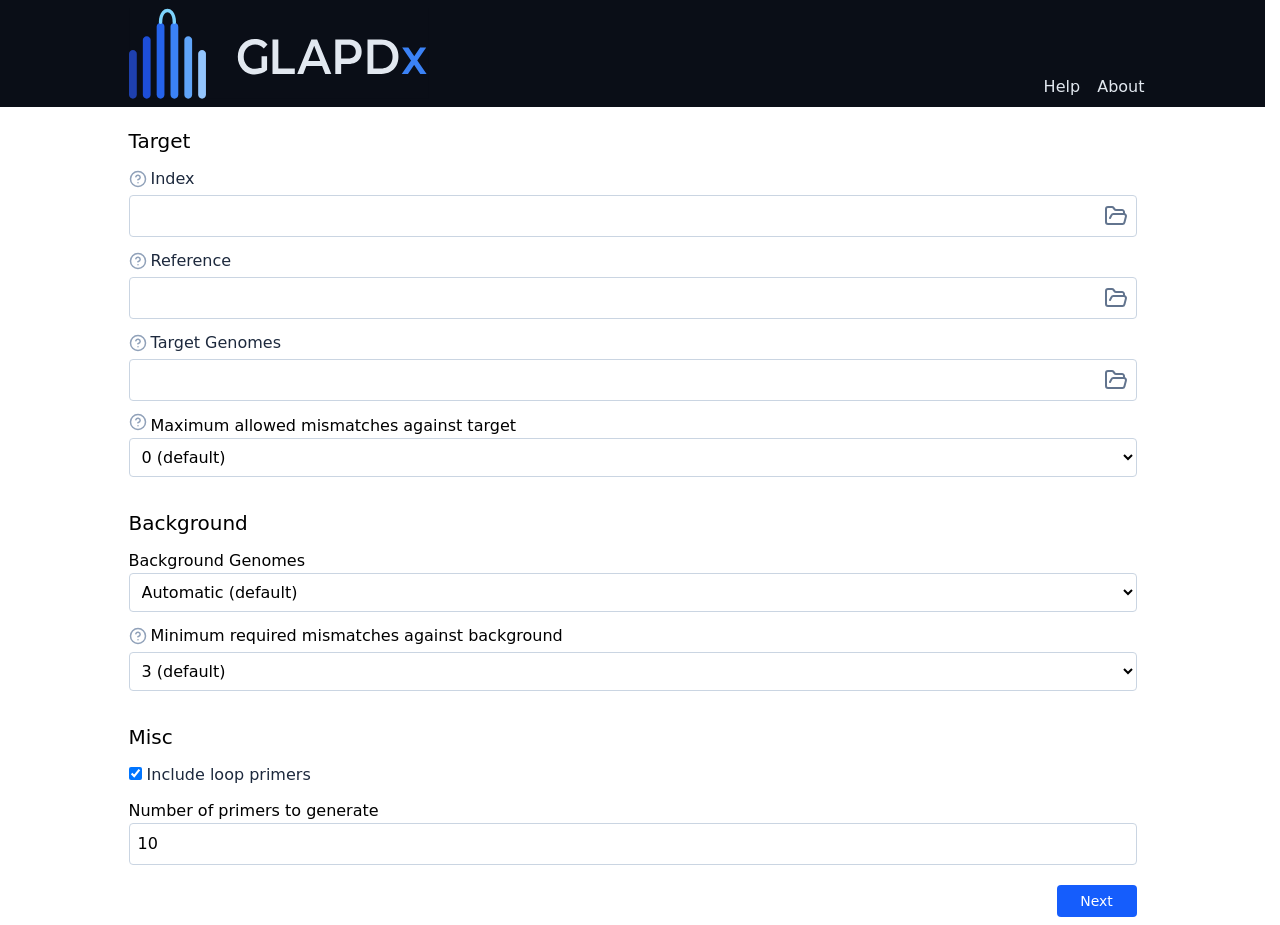
==== commit 5beed456: "Update" ====
--- a/index.html
+++ b/index.html
@@ -5,37 +5,40 @@
         <meta charset="utf-8" />
         <link rel="icon" href="./favicon.svg" type="image/svg+xml" />
         <meta name="viewport" content="width=device-width, initial-scale=1" />
-        <link href="./_app/immutable/entry/start.AS2qALRn.js" rel="modulepreload">
-		<link href="./_app/immutable/chunks/D5ZZot6w.js" rel="modulepreload">
+        <link href="./_app/immutable/entry/start.D9eBw9v3.js" rel="modulepreload">
+		<link href="./_app/immutable/chunks/BAsHbd2l.js" rel="modulepreload">
 		<link href="./_app/immutable/chunks/Dn3rSLsj.js" rel="modulepreload">
-		<link href="./_app/immutable/entry/app.fi0x0Rt_.js" rel="modulepreload">
+		<link href="./_app/immutable/entry/app.Dy-JtFWJ.js" rel="modulepreload">
 		<link href="./_app/immutable/chunks/CHncfsjL.js" rel="modulepreload">
 		<link href="./_app/immutable/chunks/D1hYfEew.js" rel="modulepreload">
-		<link href="./_app/immutable/nodes/0.C8TP_7R5.js" rel="modulepreload">
+		<link href="./_app/immutable/nodes/0.BIFwdR1d.js" rel="modulepreload">
 		<link href="./_app/immutable/chunks/DZz2CIcT.js" rel="modulepreload">
-		<link href="./_app/immutable/nodes/2.CGkURWvX.js" rel="modulepreload">
+		<link href="./_app/immutable/nodes/2.Bt5202kc.js" rel="modulepreload">
 		<link href="./_app/immutable/chunks/B4yLYE9n.js" rel="modulepreload">
 		<link href="./_app/immutable/chunks/DgR5VaNS.js" rel="modulepreload">
 		
-		<link href="./_app/immutable/assets/0.tGfI-0QZ.css" rel="stylesheet">
+		<link href="./_app/immutable/assets/0.Doa70NU_.css" rel="stylesheet">
     </head>
     <body data-sveltekit-preload-data="hover">
         <div style="display: contents"><!--[--><!--[0--><!--[--><div class="bg-logo-bg text-logo-text p-2"><div class="m-auto flex max-w-5xl items-end"><a href="./" class="ml-2 flex-1 text-3xl"><img src="/logo.svg" alt="GLAPDx logo" width="300"/></a> <a href="./help" class="flex-none pr-3 hover:underline">Help</a>   <a href="./about" class="flex-none hover:underline">About</a></div></div> <div class="m-auto max-w-5xl p-2"><!--[--><div><div><h2 class="pt-3 text-xl">Target</h2> <div class="mt-3"><div class="group"><label><input type="file" class="hidden"/> <div class="inline-flex items-center text-slate-800"><span class="mr-1 inline-flex"><span class="group/help relative inline-flex"><button type="button" aria-label="Help" class="inline-flex"><svg xmlns="http://www.w3.org/2000/svg" width="18" height="18" viewBox="0 0 24 24" fill="none" stroke="currentColor" stroke-width="2" stroke-linecap="round" stroke-linejoin="round" aria-hidden="true" class="lucide-icon lucide lucide-circle-question-mark inline stroke-slate-400 transition-colors duration-150 group-hover/help:stroke-slate-600"><!--[--><!----><circle cx="12" cy="12" r="10"><!----></circle><!----><!----><path d="M9.09 9a3 3 0 0 1 5.83 1c0 2-3 3-3 3"><!----></path><!----><!----><path d="M12 17h.01"><!----></path><!----><!--]--><!--[--><!--[--><!--]--><!--]--></svg><!----></button> <div class="absolute bottom-full left-0 z-50 mb-1 w-max max-w-[min(32rem,96vw)] rounded border border-slate-200 bg-white p-3 text-sm leading-relaxed text-slate-700 shadow-lg transition-opacity duration-150 pointer-events-none opacity-0 group-hover/help:pointer-events-auto group-hover/help:opacity-100"><!---->The complete genome database. Must contain names and full sequences for every target and background genome used
-        in this design.<!----></div></span><!----></span><!---->Index<!----></div> <div class="rounded-sm border border-slate-300 group-hover:border-slate-500"><div class="flex items-center p-2"><span class="relative flex-none self-stretch overflow-hidden transition-[width] duration-150 w-0"><!--[-1--><!--]--></span> <span class="flex min-w-0 flex-1 items-baseline gap-2"><span class="truncate"></span> <!--[-1--><!--]--></span> <svg xmlns="http://www.w3.org/2000/svg" width="24" height="24" viewBox="0 0 24 24" fill="none" stroke="currentColor" stroke-width="2" stroke-linecap="round" stroke-linejoin="round" aria-hidden="true" class="lucide-icon lucide lucide-folder-open flex-none stroke-slate-500 hover:stroke-slate-700"><!--[--><!----><path d="m6 14 1.5-2.9A2 2 0 0 1 9.24 10H20a2 2 0 0 1 1.94 2.5l-1.54 6a2 2 0 0 1-1.95 1.5H4a2 2 0 0 1-2-2V5a2 2 0 0 1 2-2h3.9a2 2 0 0 1 1.69.9l.81 1.2a2 2 0 0 0 1.67.9H18a2 2 0 0 1 2 2v2"><!----></path><!----><!--]--><!--[--><!--[--><!--]--><!--]--></svg><!----></div> <!--[-1--><!--]--></div></label></div> <dialog class="w-full max-w-md rounded-sm p-0 shadow-lg backdrop:bg-black/20"><div class="border-b border-slate-200 bg-slate-50 px-4 py-2 text-sm font-medium text-slate-700">Problems</div> <div class="max-h-80 space-y-2 overflow-auto overscroll-contain p-4 text-sm"><!--[-1--><!--]--> <!--[-1--><!--]--></div> <div class="flex justify-end border-t border-slate-200 px-4 py-2"><button class="rounded font-medium transition-colors duration-150 min-w-20 px-4 py-1.5 text-sm bg-blue-600 text-white hover:bg-blue-700 "><!---->Close<!----></button><!----></div></dialog><!----></div> <div class="mt-3"><div class="group"><label><input type="file" class="hidden"/> <div class="inline-flex items-center text-slate-800"><span class="mr-1 inline-flex"><span class="group/help relative inline-flex"><button type="button" aria-label="Help" class="inline-flex"><svg xmlns="http://www.w3.org/2000/svg" width="18" height="18" viewBox="0 0 24 24" fill="none" stroke="currentColor" stroke-width="2" stroke-linecap="round" stroke-linejoin="round" aria-hidden="true" class="lucide-icon lucide lucide-circle-question-mark inline stroke-slate-400 transition-colors duration-150 group-hover/help:stroke-slate-600"><!--[--><!----><circle cx="12" cy="12" r="10"><!----></circle><!----><!----><path d="M9.09 9a3 3 0 0 1 5.83 1c0 2-3 3-3 3"><!----></path><!----><!----><path d="M12 17h.01"><!----></path><!----><!--]--><!--[--><!--[--><!--]--><!--]--></svg><!----></button> <div class="absolute bottom-full left-0 z-50 mb-1 w-max max-w-[min(32rem,96vw)] rounded border border-slate-200 bg-white p-3 text-sm leading-relaxed text-slate-700 shadow-lg transition-opacity duration-150 pointer-events-none opacity-0 group-hover/help:pointer-events-auto group-hover/help:opacity-100"><!---->The primary target genome - GLAPDx anchors its primer search to this genome. Must contain exactly one genome
-        name and its full sequence, which must also be present in the index.<!----></div></span><!----></span><!---->Reference<!----></div> <div class="rounded-sm border border-slate-300 group-hover:border-slate-500"><div class="flex items-center p-2"><span class="relative flex-none self-stretch overflow-hidden transition-[width] duration-150 w-0"><!--[-1--><!--]--></span> <span class="flex min-w-0 flex-1 items-baseline gap-2"><span class="truncate"></span> <!--[-1--><!--]--></span> <svg xmlns="http://www.w3.org/2000/svg" width="24" height="24" viewBox="0 0 24 24" fill="none" stroke="currentColor" stroke-width="2" stroke-linecap="round" stroke-linejoin="round" aria-hidden="true" class="lucide-icon lucide lucide-folder-open flex-none stroke-slate-500 hover:stroke-slate-700"><!--[--><!----><path d="m6 14 1.5-2.9A2 2 0 0 1 9.24 10H20a2 2 0 0 1 1.94 2.5l-1.54 6a2 2 0 0 1-1.95 1.5H4a2 2 0 0 1-2-2V5a2 2 0 0 1 2-2h3.9a2 2 0 0 1 1.69.9l.81 1.2a2 2 0 0 0 1.67.9H18a2 2 0 0 1 2 2v2"><!----></path><!----><!--]--><!--[--><!--[--><!--]--><!--]--></svg><!----></div> <!--[-1--><!--]--></div></label></div> <dialog class="w-full max-w-md rounded-sm p-0 shadow-lg backdrop:bg-black/20"><div class="border-b border-slate-200 bg-slate-50 px-4 py-2 text-sm font-medium text-slate-700">Problems</div> <div class="max-h-80 space-y-2 overflow-auto overscroll-contain p-4 text-sm"><!--[-1--><!--]--> <!--[-1--><!--]--></div> <div class="flex justify-end border-t border-slate-200 px-4 py-2"><button class="rounded font-medium transition-colors duration-150 min-w-20 px-4 py-1.5 text-sm bg-blue-600 text-white hover:bg-blue-700 "><!---->Close<!----></button><!----></div></dialog><!----></div> <div class="mt-3"><div class="group"><label><input type="file" class="hidden"/> <div class="inline-flex items-center text-slate-800"><span class="mr-1 inline-flex"><span class="group/help relative inline-flex"><button type="button" aria-label="Help" class="inline-flex"><svg xmlns="http://www.w3.org/2000/svg" width="18" height="18" viewBox="0 0 24 24" fill="none" stroke="currentColor" stroke-width="2" stroke-linecap="round" stroke-linejoin="round" aria-hidden="true" class="lucide-icon lucide lucide-circle-question-mark inline stroke-slate-400 transition-colors duration-150 group-hover/help:stroke-slate-600"><!--[--><!----><circle cx="12" cy="12" r="10"><!----></circle><!----><!----><path d="M9.09 9a3 3 0 0 1 5.83 1c0 2-3 3-3 3"><!----></path><!----><!----><path d="M12 17h.01"><!----></path><!----><!--]--><!--[--><!--[--><!--]--><!--]--></svg><!----></button> <div class="absolute bottom-full left-0 z-50 mb-1 w-max max-w-[min(32rem,96vw)] rounded border border-slate-200 bg-white p-3 text-sm leading-relaxed text-slate-700 shadow-lg transition-opacity duration-150 pointer-events-none opacity-0 group-hover/help:pointer-events-auto group-hover/help:opacity-100"><!---->The other genomes to amplify, besides the reference. Names only - no sequences. All names must match entries in
-        the index.<!----></div></span><!----></span><!---->Target Genomes<!----></div> <div class="rounded-sm border border-slate-300 group-hover:border-slate-500"><div class="flex items-center p-2"><span class="relative flex-none self-stretch overflow-hidden transition-[width] duration-150 w-0"><!--[-1--><!--]--></span> <span class="flex min-w-0 flex-1 items-baseline gap-2"><span class="truncate"></span> <!--[-1--><!--]--></span> <svg xmlns="http://www.w3.org/2000/svg" width="24" height="24" viewBox="0 0 24 24" fill="none" stroke="currentColor" stroke-width="2" stroke-linecap="round" stroke-linejoin="round" aria-hidden="true" class="lucide-icon lucide lucide-folder-open flex-none stroke-slate-500 hover:stroke-slate-700"><!--[--><!----><path d="m6 14 1.5-2.9A2 2 0 0 1 9.24 10H20a2 2 0 0 1 1.94 2.5l-1.54 6a2 2 0 0 1-1.95 1.5H4a2 2 0 0 1-2-2V5a2 2 0 0 1 2-2h3.9a2 2 0 0 1 1.69.9l.81 1.2a2 2 0 0 0 1.67.9H18a2 2 0 0 1 2 2v2"><!----></path><!----><!--]--><!--[--><!--[--><!--]--><!--]--></svg><!----></div> <!--[-1--><!--]--></div></label></div> <dialog class="w-full max-w-md rounded-sm p-0 shadow-lg backdrop:bg-black/20"><div class="border-b border-slate-200 bg-slate-50 px-4 py-2 text-sm font-medium text-slate-700">Problems</div> <div class="max-h-80 space-y-2 overflow-auto overscroll-contain p-4 text-sm"><!--[-1--><!--]--> <!--[-1--><!--]--></div> <div class="flex justify-end border-t border-slate-200 px-4 py-2"><button class="rounded font-medium transition-colors duration-150 min-w-20 px-4 py-1.5 text-sm bg-blue-600 text-white hover:bg-blue-700 "><!---->Close<!----></button><!----></div></dialog><!----></div> <div class="mt-3"><label>Maximum number of mismatches in target <div><select class="w-full rounded-sm border border-slate-300 p-2 hover:border-slate-500"><!--[--><option value="0" selected="">0 (default)</option><option value="1">1</option><option value="2">2</option><option value="3">3</option><!--]--></select></div></label></div></div> <div class="mt-5"><h2 class="pt-3 text-xl">Background</h2> <div class="mt-3"><label>Background Genomes <div><select class="w-full rounded-sm border border-slate-300 p-2 hover:border-slate-500"><option value="automatic" selected="">Automatic (default)</option><option value="fromFile">From File</option><option value="none">None</option></select></div></label> <!--[-1--><!--]--> <!--[-1--><!--]--></div> <div class="mt-3"><label>Maximum number of mismatches in background <div><select class="w-full rounded-sm border border-slate-300 p-2 hover:border-slate-500"><!--[--><option value="0">0</option><option value="1">1</option><option value="2" selected="">2 (default)</option><option value="3">3</option><!--]--></select></div></label></div></div> <div class="mt-5"><h2 class="pt-3 text-xl">Misc</h2> <div class="mt-3"><label><input type="checkbox" checked=""/> <span class="text-slate-800">Include loop primers</span></label></div> <div class="mt-3"><label>Number of primers to generate <div><input type="number" value="10" min="1" class="w-full rounded-sm border border-slate-300 p-2 hover:border-slate-500"/></div></label></div></div> <div class="mt-5 flex justify-end"><button class="rounded font-medium transition-colors duration-150 min-w-20 px-4 py-1.5 text-sm bg-blue-600 text-white hover:bg-blue-700 "><!---->Next<!----></button><!----></div><!----></div> <!--[-1--><!--]--> <!--[-1--><!--]--><!--]--><!----></div><!--]--><!--]--> <!--[-1--><!--]--><!--]-->
+        in this design.<!----></div></span><!----></span><!---->Index<!----></div> <div role="region" aria-label="File drop zone" class="rounded-sm border transition-colors duration-100 border-slate-300 group-hover:border-slate-500"><div class="flex items-center p-2"><span class="relative flex-none self-stretch overflow-hidden transition-[width] duration-150 w-0"><!--[-1--><!--]--></span> <span class="flex min-w-0 flex-1 items-baseline gap-2"><span class="truncate"></span> <!--[-1--><!--]--></span> <svg xmlns="http://www.w3.org/2000/svg" width="24" height="24" viewBox="0 0 24 24" fill="none" stroke="currentColor" stroke-width="2" stroke-linecap="round" stroke-linejoin="round" aria-hidden="true" class="lucide-icon lucide lucide-folder-open flex-none stroke-slate-500 hover:stroke-slate-700"><!--[--><!----><path d="m6 14 1.5-2.9A2 2 0 0 1 9.24 10H20a2 2 0 0 1 1.94 2.5l-1.54 6a2 2 0 0 1-1.95 1.5H4a2 2 0 0 1-2-2V5a2 2 0 0 1 2-2h3.9a2 2 0 0 1 1.69.9l.81 1.2a2 2 0 0 0 1.67.9H18a2 2 0 0 1 2 2v2"><!----></path><!----><!--]--><!--[--><!--[--><!--]--><!--]--></svg><!----></div> <!--[-1--><!--]--></div></label></div> <dialog class="w-full max-w-md rounded-sm p-0 shadow-lg backdrop:bg-black/20"><div class="border-b border-slate-200 bg-slate-50 px-4 py-2 text-sm font-medium text-slate-700">Problems</div> <div class="max-h-80 space-y-2 overflow-auto overscroll-contain p-4 text-sm"><!--[-1--><!--]--> <!--[-1--><!--]--></div> <div class="flex justify-end border-t border-slate-200 px-4 py-2"><button class="rounded font-medium transition-colors duration-150 min-w-20 px-4 py-1.5 text-sm bg-blue-600 text-white hover:bg-blue-700 "><!---->Close<!----></button><!----></div></dialog><!----></div> <div class="mt-3"><div class="group"><label><input type="file" class="hidden"/> <div class="inline-flex items-center text-slate-800"><span class="mr-1 inline-flex"><span class="group/help relative inline-flex"><button type="button" aria-label="Help" class="inline-flex"><svg xmlns="http://www.w3.org/2000/svg" width="18" height="18" viewBox="0 0 24 24" fill="none" stroke="currentColor" stroke-width="2" stroke-linecap="round" stroke-linejoin="round" aria-hidden="true" class="lucide-icon lucide lucide-circle-question-mark inline stroke-slate-400 transition-colors duration-150 group-hover/help:stroke-slate-600"><!--[--><!----><circle cx="12" cy="12" r="10"><!----></circle><!----><!----><path d="M9.09 9a3 3 0 0 1 5.83 1c0 2-3 3-3 3"><!----></path><!----><!----><path d="M12 17h.01"><!----></path><!----><!--]--><!--[--><!--[--><!--]--><!--]--></svg><!----></button> <div class="absolute bottom-full left-0 z-50 mb-1 w-max max-w-[min(32rem,96vw)] rounded border border-slate-200 bg-white p-3 text-sm leading-relaxed text-slate-700 shadow-lg transition-opacity duration-150 pointer-events-none opacity-0 group-hover/help:pointer-events-auto group-hover/help:opacity-100"><!---->The primary target genome - GLAPDx anchors its primer search to this genome. Must contain exactly one genome
+        name and its full sequence.<!----></div></span><!----></span><!---->Reference<!----></div> <div role="region" aria-label="File drop zone" class="rounded-sm border transition-colors duration-100 border-slate-300 group-hover:border-slate-500"><div class="flex items-center p-2"><span class="relative flex-none self-stretch overflow-hidden transition-[width] duration-150 w-0"><!--[-1--><!--]--></span> <span class="flex min-w-0 flex-1 items-baseline gap-2"><span class="truncate"></span> <!--[-1--><!--]--></span> <svg xmlns="http://www.w3.org/2000/svg" width="24" height="24" viewBox="0 0 24 24" fill="none" stroke="currentColor" stroke-width="2" stroke-linecap="round" stroke-linejoin="round" aria-hidden="true" class="lucide-icon lucide lucide-folder-open flex-none stroke-slate-500 hover:stroke-slate-700"><!--[--><!----><path d="m6 14 1.5-2.9A2 2 0 0 1 9.24 10H20a2 2 0 0 1 1.94 2.5l-1.54 6a2 2 0 0 1-1.95 1.5H4a2 2 0 0 1-2-2V5a2 2 0 0 1 2-2h3.9a2 2 0 0 1 1.69.9l.81 1.2a2 2 0 0 0 1.67.9H18a2 2 0 0 1 2 2v2"><!----></path><!----><!--]--><!--[--><!--[--><!--]--><!--]--></svg><!----></div> <!--[-1--><!--]--></div></label></div> <dialog class="w-full max-w-md rounded-sm p-0 shadow-lg backdrop:bg-black/20"><div class="border-b border-slate-200 bg-slate-50 px-4 py-2 text-sm font-medium text-slate-700">Problems</div> <div class="max-h-80 space-y-2 overflow-auto overscroll-contain p-4 text-sm"><!--[-1--><!--]--> <!--[-1--><!--]--></div> <div class="flex justify-end border-t border-slate-200 px-4 py-2"><button class="rounded font-medium transition-colors duration-150 min-w-20 px-4 py-1.5 text-sm bg-blue-600 text-white hover:bg-blue-700 "><!---->Close<!----></button><!----></div></dialog><!----></div> <div class="mt-3"><div class="group"><label><input type="file" class="hidden"/> <div class="inline-flex items-center text-slate-800"><span class="mr-1 inline-flex"><span class="group/help relative inline-flex"><button type="button" aria-label="Help" class="inline-flex"><svg xmlns="http://www.w3.org/2000/svg" width="18" height="18" viewBox="0 0 24 24" fill="none" stroke="currentColor" stroke-width="2" stroke-linecap="round" stroke-linejoin="round" aria-hidden="true" class="lucide-icon lucide lucide-circle-question-mark inline stroke-slate-400 transition-colors duration-150 group-hover/help:stroke-slate-600"><!--[--><!----><circle cx="12" cy="12" r="10"><!----></circle><!----><!----><path d="M9.09 9a3 3 0 0 1 5.83 1c0 2-3 3-3 3"><!----></path><!----><!----><path d="M12 17h.01"><!----></path><!----><!--]--><!--[--><!--[--><!--]--><!--]--></svg><!----></button> <div class="absolute bottom-full left-0 z-50 mb-1 w-max max-w-[min(32rem,96vw)] rounded border border-slate-200 bg-white p-3 text-sm leading-relaxed text-slate-700 shadow-lg transition-opacity duration-150 pointer-events-none opacity-0 group-hover/help:pointer-events-auto group-hover/help:opacity-100"><!---->The other genomes to amplify, besides the reference. Names only - no sequences. All names must match entries in
+        the index.<!----></div></span><!----></span><!---->Target Genomes<!----></div> <div role="region" aria-label="File drop zone" class="rounded-sm border transition-colors duration-100 border-slate-300 group-hover:border-slate-500"><div class="flex items-center p-2"><span class="relative flex-none self-stretch overflow-hidden transition-[width] duration-150 w-0"><!--[-1--><!--]--></span> <span class="flex min-w-0 flex-1 items-baseline gap-2"><span class="truncate"></span> <!--[-1--><!--]--></span> <svg xmlns="http://www.w3.org/2000/svg" width="24" height="24" viewBox="0 0 24 24" fill="none" stroke="currentColor" stroke-width="2" stroke-linecap="round" stroke-linejoin="round" aria-hidden="true" class="lucide-icon lucide lucide-folder-open flex-none stroke-slate-500 hover:stroke-slate-700"><!--[--><!----><path d="m6 14 1.5-2.9A2 2 0 0 1 9.24 10H20a2 2 0 0 1 1.94 2.5l-1.54 6a2 2 0 0 1-1.95 1.5H4a2 2 0 0 1-2-2V5a2 2 0 0 1 2-2h3.9a2 2 0 0 1 1.69.9l.81 1.2a2 2 0 0 0 1.67.9H18a2 2 0 0 1 2 2v2"><!----></path><!----><!--]--><!--[--><!--[--><!--]--><!--]--></svg><!----></div> <!--[-1--><!--]--></div></label></div> <dialog class="w-full max-w-md rounded-sm p-0 shadow-lg backdrop:bg-black/20"><div class="border-b border-slate-200 bg-slate-50 px-4 py-2 text-sm font-medium text-slate-700">Problems</div> <div class="max-h-80 space-y-2 overflow-auto overscroll-contain p-4 text-sm"><!--[-1--><!--]--> <!--[-1--><!--]--></div> <div class="flex justify-end border-t border-slate-200 px-4 py-2"><button class="rounded font-medium transition-colors duration-150 min-w-20 px-4 py-1.5 text-sm bg-blue-600 text-white hover:bg-blue-700 "><!---->Close<!----></button><!----></div></dialog><!----></div> <div class="mt-3"><label><span class="mr-1 inline-flex"><span class="group/help relative inline-flex"><button type="button" aria-label="Help" class="inline-flex"><svg xmlns="http://www.w3.org/2000/svg" width="18" height="18" viewBox="0 0 24 24" fill="none" stroke="currentColor" stroke-width="2" stroke-linecap="round" stroke-linejoin="round" aria-hidden="true" class="lucide-icon lucide lucide-circle-question-mark inline stroke-slate-400 transition-colors duration-150 group-hover/help:stroke-slate-600"><!--[--><!----><circle cx="12" cy="12" r="10"><!----></circle><!----><!----><path d="M9.09 9a3 3 0 0 1 5.83 1c0 2-3 3-3 3"><!----></path><!----><!----><path d="M12 17h.01"><!----></path><!----><!--]--><!--[--><!--[--><!--]--><!--]--></svg><!----></button> <div class="absolute bottom-full left-0 z-50 mb-1 w-max max-w-[min(32rem,96vw)] rounded border border-slate-200 bg-white p-3 text-sm leading-relaxed text-slate-700 shadow-lg transition-opacity duration-150 pointer-events-none opacity-0 group-hover/help:pointer-events-auto group-hover/help:opacity-100"><!---->The maximum number of mismatches at which a single primer is still assumed to amplify a target genome.
+                Higher values yield more LAMP primer set candidates, at the cost of lower commonality.<!----></div></span><!----></span><!---->Maximum allowed mismatches against target <div><select class="w-full rounded-sm border border-slate-300 p-2 hover:border-slate-500"><!--[--><option value="0" selected="">0 (default)</option><option value="1">1</option><option value="2">2</option><option value="3">3</option><!--]--></select></div></label></div></div> <div class="mt-5"><h2 class="pt-3 text-xl">Background</h2> <div class="mt-3"><label>Background Genomes <div><select class="w-full rounded-sm border border-slate-300 p-2 hover:border-slate-500"><option value="automatic" selected="">Automatic (default)</option><option value="fromFile">From File</option><option value="none">None</option></select></div></label> <!--[-1--><!--]--> <!--[-1--><!--]--></div> <div class="mt-3"><label><span class="inline-flex items-center"><span class="mr-1 inline-flex"><span class="group/help relative inline-flex"><button type="button" aria-label="Help" class="inline-flex"><svg xmlns="http://www.w3.org/2000/svg" width="18" height="18" viewBox="0 0 24 24" fill="none" stroke="currentColor" stroke-width="2" stroke-linecap="round" stroke-linejoin="round" aria-hidden="true" class="lucide-icon lucide lucide-circle-question-mark inline stroke-slate-400 transition-colors duration-150 group-hover/help:stroke-slate-600"><!--[--><!----><circle cx="12" cy="12" r="10"><!----></circle><!----><!----><path d="M9.09 9a3 3 0 0 1 5.83 1c0 2-3 3-3 3"><!----></path><!----><!----><path d="M12 17h.01"><!----></path><!----><!--]--><!--[--><!--[--><!--]--><!--]--></svg><!----></button> <div class="absolute bottom-full left-0 z-50 mb-1 w-max max-w-[min(32rem,96vw)] rounded border border-slate-200 bg-white p-3 text-sm leading-relaxed text-slate-700 shadow-lg transition-opacity duration-150 pointer-events-none opacity-0 group-hover/help:pointer-events-auto group-hover/help:opacity-100"><!---->The minimum number of mismatches at which a single primer is assumed unable to amplify a background
+                    genome. Higher values yield more specific LAMP primer sets, at the cost of accepting fewer
+                    candidates.<!----></div></span><!----></span><!---->Minimum required mismatches against background</span> <div><select class="w-full rounded-sm border border-slate-300 p-2 hover:border-slate-500"><!--[--><option value="0">1</option><option value="1">2</option><option value="2" selected="">3 (default)</option><option value="3">4</option><!--]--></select></div></label></div></div> <div class="mt-5"><h2 class="pt-3 text-xl">Misc</h2> <div class="mt-3"><label><input type="checkbox" checked=""/> <span class="text-slate-800">Include loop primers</span></label></div> <div class="mt-3"><label>Number of primers to generate <div><input type="number" value="10" min="1" class="w-full rounded-sm border border-slate-300 p-2 hover:border-slate-500"/></div></label></div></div> <div class="mt-5 flex justify-end"><button class="rounded font-medium transition-colors duration-150 min-w-20 px-4 py-1.5 text-sm bg-blue-600 text-white hover:bg-blue-700 "><!---->Next<!----></button><!----></div><!----></div> <!--[-1--><!--]--> <!--[-1--><!--]--><!--]--><!----></div><!--]--><!--]--> <!--[-1--><!--]--><!--]-->
 			
 			<script>
 				{
-					__sveltekit_1rs4zjs = {
+					__sveltekit_ex7slb = {
 						base: new URL(".", location).pathname.slice(0, -1)
 					};
 
 					const element = document.currentScript.parentElement;
 
 					Promise.all([
-						import("./_app/immutable/entry/start.AS2qALRn.js"),
-						import("./_app/immutable/entry/app.fi0x0Rt_.js")
+						import("./_app/immutable/entry/start.D9eBw9v3.js"),
+						import("./_app/immutable/entry/app.Dy-JtFWJ.js")
 					]).then(([kit, app]) => {
 						kit.start(app, element, {
 							node_ids: [0, 2],
--- a/_app/immutable/assets/0.Doa70NU_.css
+++ b/_app/immutable/assets/0.Doa70NU_.css
@@ -0,0 +1,2 @@
+/*! tailwindcss v4.3.0 | MIT License | https://tailwindcss.com */
+@layer properties{@supports (((-webkit-hyphens:none)) and (not (margin-trim:inline))) or ((-moz-orient:inline) and (not (color:rgb(from red r g b)))){*,:before,:after,::backdrop{--tw-rotate-x:initial;--tw-rotate-y:initial;--tw-rotate-z:initial;--tw-skew-x:initial;--tw-skew-y:initial;--tw-space-y-reverse:0;--tw-divide-y-reverse:0;--tw-border-style:solid;--tw-leading:initial;--tw-font-weight:initial;--tw-tracking:initial;--tw-ordinal:initial;--tw-slashed-zero:initial;--tw-numeric-figure:initial;--tw-numeric-spacing:initial;--tw-numeric-fraction:initial;--tw-shadow:0 0 #0000;--tw-shadow-color:initial;--tw-shadow-alpha:100%;--tw-inset-shadow:0 0 #0000;--tw-inset-shadow-color:initial;--tw-inset-shadow-alpha:100%;--tw-ring-color:initial;--tw-ring-shadow:0 0 #0000;--tw-inset-ring-color:initial;--tw-inset-ring-shadow:0 0 #0000;--tw-ring-inset:initial;--tw-ring-offset-width:0px;--tw-ring-offset-color:#fff;--tw-ring-offset-shadow:0 0 #0000;--tw-blur:initial;--tw-brightness:initial;--tw-contrast:initial;--tw-grayscale:initial;--tw-hue-rotate:initial;--tw-invert:initial;--tw-opacity:initial;--tw-saturate:initial;--tw-sepia:initial;--tw-drop-shadow:initial;--tw-drop-shadow-color:initial;--tw-drop-shadow-alpha:100%;--tw-drop-shadow-size:initial;--tw-duration:initial}}}@layer theme{:root,:host{--font-sans:ui-sans-serif, system-ui, sans-serif, "Apple Color Emoji", "Segoe UI Emoji", "Segoe UI Symbol", "Noto Color Emoji";--font-mono:ui-monospace, SFMono-Regular, Menlo, Monaco, Consolas, "Liberation Mono", "Courier New", monospace;--color-red-50:oklch(97.1% .013 17.38);--color-red-200:oklch(88.5% .062 18.334);--color-red-300:oklch(80.8% .114 19.571);--color-red-400:oklch(70.4% .191 22.216);--color-red-500:oklch(63.7% .237 25.331);--color-red-600:oklch(57.7% .245 27.325);--color-red-700:oklch(50.5% .213 27.518);--color-red-800:oklch(44.4% .177 26.899);--color-amber-600:oklch(66.6% .179 58.318);--color-amber-700:oklch(55.5% .163 48.998);--color-yellow-50:oklch(98.7% .026 102.212);--color-yellow-200:oklch(94.5% .129 101.54);--color-yellow-300:oklch(90.5% .182 98.111);--color-yellow-500:oklch(79.5% .184 86.047);--color-yellow-600:oklch(68.1% .162 75.834);--color-yellow-700:oklch(55.4% .135 66.442);--color-yellow-800:oklch(47.6% .114 61.907);--color-blue-50:oklch(97% .014 254.604);--color-blue-400:oklch(70.7% .165 254.624);--color-blue-500:oklch(62.3% .214 259.815);--color-blue-600:oklch(54.6% .245 262.881);--color-blue-700:oklch(48.8% .243 264.376);--color-slate-50:oklch(98.4% .003 247.858);--color-slate-100:oklch(96.8% .007 247.896);--color-slate-200:oklch(92.9% .013 255.508);--color-slate-300:oklch(86.9% .022 252.894);--color-slate-400:oklch(70.4% .04 256.788);--color-slate-500:oklch(55.4% .046 257.417);--color-slate-600:oklch(44.6% .043 257.281);--color-slate-700:oklch(37.2% .044 257.287);--color-slate-800:oklch(27.9% .041 260.031);--color-black:#000;--color-white:#fff;--spacing:.25rem;--container-md:28rem;--container-2xl:42rem;--container-5xl:64rem;--text-xs:.75rem;--text-xs--line-height:calc(1 / .75);--text-sm:.875rem;--text-sm--line-height:calc(1.25 / .875);--text-lg:1.125rem;--text-lg--line-height:calc(1.75 / 1.125);--text-xl:1.25rem;--text-xl--line-height:calc(1.75 / 1.25);--text-2xl:1.5rem;--text-2xl--line-height:calc(2 / 1.5);--text-3xl:1.875rem;--text-3xl--line-height:calc(2.25 / 1.875);--font-weight-normal:400;--font-weight-medium:500;--font-weight-semibold:600;--tracking-wider:.05em;--leading-relaxed:1.625;--radius-sm:.25rem;--radius-lg:.5rem;--animate-spin:spin 1s linear infinite;--default-transition-duration:.15s;--default-transition-timing-function:cubic-bezier(.4, 0, .2, 1);--default-font-family:var(--font-sans);--default-mono-font-family:var(--font-mono);--color-logo-bg:#0a0e17;--color-logo-text:#e2e8f0}}@layer base{*,:after,:before,::backdrop{box-sizing:border-box;border:0 solid;margin:0;padding:0}::file-selector-button{box-sizing:border-box;border:0 solid;margin:0;padding:0}html,:host{-webkit-text-size-adjust:100%;tab-size:4;line-height:1.5;font-family:var(--default-font-family,ui-sans-serif, system-ui, sans-serif, "Apple Color Emoji", "Segoe UI Emoji", "Segoe UI Symbol", "Noto Color Emoji");font-feature-settings:var(--default-font-feature-settings,normal);font-variation-settings:var(--default-font-variation-settings,normal);-webkit-tap-highlight-color:transparent}hr{height:0;color:inherit;border-top-width:1px}abbr:where([title]){-webkit-text-decoration:underline dotted;text-decoration:underline dotted}h1,h2,h3,h4,h5,h6{font-size:inherit;font-weight:inherit}a{color:inherit;-webkit-text-decoration:inherit;-webkit-text-decoration:inherit;-webkit-text-decoration:inherit;-webkit-text-decoration:inherit;text-decoration:inherit}b,strong{font-weight:bolder}code,kbd,samp,pre{font-family:var(--default-mono-font-family,ui-monospace, SFMono-Regular, Menlo, Monaco, Consolas, "Liberation Mono", "Courier New", monospace);font-feature-settings:var(--default-mono-font-feature-settings,normal);font-variation-settings:var(--default-mono-font-variation-settings,normal);font-size:1em}small{font-size:80%}sub,sup{vertical-align:baseline;font-size:75%;line-height:0;position:relative}sub{bottom:-.25em}sup{top:-.5em}table{text-indent:0;border-color:inherit;border-collapse:collapse}:-moz-focusring{outline:auto}progress{vertical-align:baseline}summary{display:list-item}ol,ul,menu{list-style:none}img,svg,video,canvas,audio,iframe,embed,object{vertical-align:middle;display:block}img,video{max-width:100%;height:auto}button,input,select,optgroup,textarea{font:inherit;font-feature-settings:inherit;font-variation-settings:inherit;letter-spacing:inherit;color:inherit;opacity:1;background-color:#0000;border-radius:0}::file-selector-button{font:inherit;font-feature-settings:inherit;font-variation-settings:inherit;letter-spacing:inherit;color:inherit;opacity:1;background-color:#0000;border-radius:0}:where(select:is([multiple],[size])) optgroup{font-weight:bolder}:where(select:is([multiple],[size])) optgroup option{padding-inline-start:20px}::file-selector-button{margin-inline-end:4px}::placeholder{opacity:1}@supports (not ((-webkit-appearance:-apple-pay-button))) or (contain-intrinsic-size:1px){::placeholder{color:currentColor}@supports (color:color-mix(in lab, red, red)){::placeholder{color:color-mix(in oklab, currentcolor 50%, transparent)}}}textarea{resize:vertical}::-webkit-search-decoration{-webkit-appearance:none}::-webkit-date-and-time-value{min-height:1lh;text-align:inherit}::-webkit-datetime-edit{display:inline-flex}::-webkit-datetime-edit-fields-wrapper{padding:0}::-webkit-datetime-edit{padding-block:0}::-webkit-datetime-edit-year-field{padding-block:0}::-webkit-datetime-edit-month-field{padding-block:0}::-webkit-datetime-edit-day-field{padding-block:0}::-webkit-datetime-edit-hour-field{padding-block:0}::-webkit-datetime-edit-minute-field{padding-block:0}::-webkit-datetime-edit-second-field{padding-block:0}::-webkit-datetime-edit-millisecond-field{padding-block:0}::-webkit-datetime-edit-meridiem-field{padding-block:0}::-webkit-calendar-picker-indicator{line-height:1}:-moz-ui-invalid{box-shadow:none}button,input:where([type=button],[type=reset],[type=submit]){appearance:button}::file-selector-button{appearance:button}::-webkit-inner-spin-button{height:auto}::-webkit-outer-spin-button{height:auto}[hidden]:where(:not([hidden=until-found])){display:none!important}}@layer components;@layer utilities{.pointer-events-auto{pointer-events:auto}.pointer-events-none{pointer-events:none}.collapse{visibility:collapse}.visible{visibility:visible}.absolute{position:absolute}.fixed{position:fixed}.relative{position:relative}.static{position:static}.sticky{position:sticky}.inset-0{inset:calc(var(--spacing) * 0)}.top-full{top:100%}.right-0{right:calc(var(--spacing) * 0)}.bottom-full{bottom:100%}.left-0{left:calc(var(--spacing) * 0)}.isolate{isolation:isolate}.z-2{z-index:2}.z-9{z-index:9}.z-40{z-index:40}.z-50{z-index:50}.col-span-full{grid-column:1/-1}.container{width:100%}@media (width>=40rem){.container{max-width:40rem}}@media (width>=48rem){.container{max-width:48rem}}@media (width>=64rem){.container{max-width:64rem}}@media (width>=80rem){.container{max-width:80rem}}@media (width>=96rem){.container{max-width:96rem}}.m-2{margin:calc(var(--spacing) * 2)}.m-5{margin:calc(var(--spacing) * 5)}.m-auto{margin:auto}.my-1{margin-block:calc(var(--spacing) * 1)}.mt-0\.5{margin-top:calc(var(--spacing) * .5)}.mt-1{margin-top:calc(var(--spacing) * 1)}.mt-2{margin-top:calc(var(--spacing) * 2)}.mt-3{margin-top:calc(var(--spacing) * 3)}.mt-4{margin-top:calc(var(--spacing) * 4)}.mt-5{margin-top:calc(var(--spacing) * 5)}.mr-1{margin-right:calc(var(--spacing) * 1)}.mr-3{margin-right:calc(var(--spacing) * 3)}.mb-1{margin-bottom:calc(var(--spacing) * 1)}.mb-2{margin-bottom:calc(var(--spacing) * 2)}.mb-3{margin-bottom:calc(var(--spacing) * 3)}.mb-4{margin-bottom:calc(var(--spacing) * 4)}.ml-0\.5{margin-left:calc(var(--spacing) * .5)}.ml-2{margin-left:calc(var(--spacing) * 2)}.block{display:block}.contents{display:contents}.flex{display:flex}.hidden{display:none}.inline{display:inline}.inline-flex{display:inline-flex}.table{display:table}.aspect-square{aspect-ratio:1}.h-2{height:calc(var(--spacing) * 2)}.h-4{height:calc(var(--spacing) * 4)}.h-full{height:100%}.max-h-80{max-height:calc(var(--spacing) * 80)}.max-h-100{max-height:calc(var(--spacing) * 100)}.max-h-full{max-height:100%}.w-0{width:calc(var(--spacing) * 0)}.w-2{width:calc(var(--spacing) * 2)}.w-7{width:calc(var(--spacing) * 7)}.w-8{width:calc(var(--spacing) * 8)}.w-12{width:calc(var(--spacing) * 12)}.w-56{width:calc(var(--spacing) * 56)}.w-72{width:calc(var(--spacing) * 72)}.w-full{width:100%}.w-max{width:max-content}.max-w-2xl{max-width:var(--container-2xl)}.max-w-5xl{max-width:var(--container-5xl)}.max-w-\[min\(32rem\,96vw\)\]{max-width:min(32rem,96vw)}.max-w-md{max-width:var(--container-md)}.max-w-none{max-width:none}.min-w-0{min-width:calc(var(--spacing) * 0)}.min-w-20{min-width:calc(var(--spacing) * 20)}.min-w-28{min-width:calc(var(--spacing) * 28)}.flex-1{flex:1}.flex-none{flex:none}.shrink-0{flex-shrink:0}.grow{flex-grow:1}.transform{transform:var(--tw-rotate-x,) var(--tw-rotate-y,) var(--tw-rotate-z,) var(--tw-skew-x,) var(--tw-skew-y,)}.animate-spin{animation:var(--animate-spin)}.cursor-not-allowed{cursor:not-allowed}.cursor-pointer{cursor:pointer}.resize{resize:both}.list-disc{list-style-type:disc}.flex-col{flex-direction:column}.flex-wrap{flex-wrap:wrap}.items-baseline{align-items:baseline}.items-center{align-items:center}.items-end{align-items:flex-end}.justify-between{justify-content:space-between}.justify-center{justify-content:center}.justify-end{justify-content:flex-end}.justify-start{justify-content:flex-start}.gap-0\.5{gap:calc(var(--spacing) * .5)}.gap-1{gap:calc(var(--spacing) * 1)}.gap-2{gap:calc(var(--spacing) * 2)}.gap-3{gap:calc(var(--spacing) * 3)}:where(.space-y-1>:not(:last-child)){--tw-space-y-reverse:0;margin-block-start:calc(calc(var(--spacing) * 1) * var(--tw-space-y-reverse));margin-block-end:calc(calc(var(--spacing) * 1) * calc(1 - var(--tw-space-y-reverse)))}:where(.space-y-2>:not(:last-child)){--tw-space-y-reverse:0;margin-block-start:calc(calc(var(--spacing) * 2) * var(--tw-space-y-reverse));margin-block-end:calc(calc(var(--spacing) * 2) * calc(1 - var(--tw-space-y-reverse)))}:where(.space-y-3>:not(:last-child)){--tw-space-y-reverse:0;margin-block-start:calc(calc(var(--spacing) * 3) * var(--tw-space-y-reverse));margin-block-end:calc(calc(var(--spacing) * 3) * calc(1 - var(--tw-space-y-reverse)))}:where(.space-y-4>:not(:last-child)){--tw-space-y-reverse:0;margin-block-start:calc(calc(var(--spacing) * 4) * var(--tw-space-y-reverse));margin-block-end:calc(calc(var(--spacing) * 4) * calc(1 - var(--tw-space-y-reverse)))}:where(.space-y-6>:not(:last-child)){--tw-space-y-reverse:0;margin-block-start:calc(calc(var(--spacing) * 6) * var(--tw-space-y-reverse));margin-block-end:calc(calc(var(--spacing) * 6) * calc(1 - var(--tw-space-y-reverse)))}:where(.divide-y>:not(:last-child)){--tw-divide-y-reverse:0;border-bottom-style:var(--tw-border-style);border-top-style:var(--tw-border-style);border-top-width:calc(1px * var(--tw-divide-y-reverse));border-bottom-width:calc(1px * calc(1 - var(--tw-divide-y-reverse)))}:where(.divide-red-200>:not(:last-child)){border-color:var(--color-red-200)}:where(.divide-yellow-200>:not(:last-child)){border-color:var(--color-yellow-200)}.self-stretch{align-self:stretch}.truncate{text-overflow:ellipsis;white-space:nowrap;overflow:hidden}.overflow-auto{overflow:auto}.overflow-hidden{overflow:hidden}.overscroll-contain{overscroll-behavior:contain}.rounded{border-radius:.25rem}.rounded-full{border-radius:3.40282e38px}.rounded-lg{border-radius:var(--radius-lg)}.rounded-sm{border-radius:var(--radius-sm)}.rounded-l-none{border-top-left-radius:0;border-bottom-left-radius:0}.rounded-r-none{border-top-right-radius:0;border-bottom-right-radius:0}.border{border-style:var(--tw-border-style);border-width:1px}.border-t{border-top-style:var(--tw-border-style);border-top-width:1px}.border-b{border-bottom-style:var(--tw-border-style);border-bottom-width:1px}.border-l-0{border-left-style:var(--tw-border-style);border-left-width:0}.border-blue-400{border-color:var(--color-blue-400)}.border-red-300{border-color:var(--color-red-300)}.border-slate-100{border-color:var(--color-slate-100)}.border-slate-200{border-color:var(--color-slate-200)}.border-slate-300{border-color:var(--color-slate-300)}.border-yellow-300{border-color:var(--color-yellow-300)}.bg-black\/40{background-color:#0006}@supports (color:color-mix(in lab, red, red)){.bg-black\/40{background-color:color-mix(in oklab, var(--color-black) 40%, transparent)}}.bg-blue-50{background-color:var(--color-blue-50)}.bg-blue-500{background-color:var(--color-blue-500)}.bg-blue-600{background-color:var(--color-blue-600)}.bg-logo-bg{background-color:var(--color-logo-bg)}.bg-red-50{background-color:var(--color-red-50)}.bg-slate-50{background-color:var(--color-slate-50)}.bg-slate-100{background-color:var(--color-slate-100)}.bg-slate-200{background-color:var(--color-slate-200)}.bg-slate-300{background-color:var(--color-slate-300)}.bg-white{background-color:var(--color-white)}.bg-yellow-50{background-color:var(--color-yellow-50)}.stroke-red-500{stroke:var(--color-red-500)}.stroke-slate-400{stroke:var(--color-slate-400)}.stroke-slate-500{stroke:var(--color-slate-500)}.stroke-slate-600{stroke:var(--color-slate-600)}.stroke-yellow-500{stroke:var(--color-yellow-500)}.p-0{padding:calc(var(--spacing) * 0)}.p-1{padding:calc(var(--spacing) * 1)}.p-1\.5{padding:calc(var(--spacing) * 1.5)}.p-2{padding:calc(var(--spacing) * 2)}.p-3{padding:calc(var(--spacing) * 3)}.p-4{padding:calc(var(--spacing) * 4)}.p-5{padding:calc(var(--spacing) * 5)}.p-6{padding:calc(var(--spacing) * 6)}.px-1{padding-inline:calc(var(--spacing) * 1)}.px-1\.5{padding-inline:calc(var(--spacing) * 1.5)}.px-2{padding-inline:calc(var(--spacing) * 2)}.px-3{padding-inline:calc(var(--spacing) * 3)}.px-4{padding-inline:calc(var(--spacing) * 4)}.px-6{padding-inline:calc(var(--spacing) * 6)}.py-0\.5{padding-block:calc(var(--spacing) * .5)}.py-1{padding-block:calc(var(--spacing) * 1)}.py-1\.5{padding-block:calc(var(--spacing) * 1.5)}.py-2{padding-block:calc(var(--spacing) * 2)}.py-2\.5{padding-block:calc(var(--spacing) * 2.5)}.py-3{padding-block:calc(var(--spacing) * 3)}.py-4{padding-block:calc(var(--spacing) * 4)}.pt-1{padding-top:calc(var(--spacing) * 1)}.pt-3{padding-top:calc(var(--spacing) * 3)}.pt-4{padding-top:calc(var(--spacing) * 4)}.pr-1{padding-right:calc(var(--spacing) * 1)}.pr-3{padding-right:calc(var(--spacing) * 3)}.pb-1{padding-bottom:calc(var(--spacing) * 1)}.pl-5{padding-left:calc(var(--spacing) * 5)}.pl-6{padding-left:calc(var(--spacing) * 6)}.pl-9{padding-left:calc(var(--spacing) * 9)}.text-left{text-align:left}.align-middle{vertical-align:middle}.font-mono{font-family:var(--font-mono)}.text-2xl{font-size:var(--text-2xl);line-height:var(--tw-leading,var(--text-2xl--line-height))}.text-3xl{font-size:var(--text-3xl);line-height:var(--tw-leading,var(--text-3xl--line-height))}.text-lg{font-size:var(--text-lg);line-height:var(--tw-leading,var(--text-lg--line-height))}.text-sm{font-size:var(--text-sm);line-height:var(--tw-leading,var(--text-sm--line-height))}.text-xl{font-size:var(--text-xl);line-height:var(--tw-leading,var(--text-xl--line-height))}.text-xs{font-size:var(--text-xs);line-height:var(--tw-leading,var(--text-xs--line-height))}.leading-relaxed{--tw-leading:var(--leading-relaxed);line-height:var(--leading-relaxed)}.font-medium{--tw-font-weight:var(--font-weight-medium);font-weight:var(--font-weight-medium)}.font-normal{--tw-font-weight:var(--font-weight-normal);font-weight:var(--font-weight-normal)}.font-semibold{--tw-font-weight:var(--font-weight-semibold);font-weight:var(--font-weight-semibold)}.tracking-wider{--tw-tracking:var(--tracking-wider);letter-spacing:var(--tracking-wider)}.break-all{word-break:break-all}.text-amber-600{color:var(--color-amber-600)}.text-amber-700{color:var(--color-amber-700)}.text-blue-600{color:var(--color-blue-600)}.text-logo-text{color:var(--color-logo-text)}.text-red-400{color:var(--color-red-400)}.text-red-700{color:var(--color-red-700)}.text-red-800{color:var(--color-red-800)}.text-slate-300{color:var(--color-slate-300)}.text-slate-400{color:var(--color-slate-400)}.text-slate-500{color:var(--color-slate-500)}.text-slate-600{color:var(--color-slate-600)}.text-slate-700{color:var(--color-slate-700)}.text-slate-800{color:var(--color-slate-800)}.text-white{color:var(--color-white)}.text-yellow-500{color:var(--color-yellow-500)}.text-yellow-700{color:var(--color-yellow-700)}.text-yellow-800{color:var(--color-yellow-800)}.lowercase{text-transform:lowercase}.uppercase{text-transform:uppercase}.italic{font-style:italic}.ordinal{--tw-ordinal:ordinal;font-variant-numeric:var(--tw-ordinal,) var(--tw-slashed-zero,) var(--tw-numeric-figure,) var(--tw-numeric-spacing,) var(--tw-numeric-fraction,)}.tabular-nums{--tw-numeric-spacing:tabular-nums;font-variant-numeric:var(--tw-ordinal,) var(--tw-slashed-zero,) var(--tw-numeric-figure,) var(--tw-numeric-spacing,) var(--tw-numeric-fraction,)}.underline{text-decoration-line:underline}.opacity-0{opacity:0}.opacity-100{opacity:1}.shadow{--tw-shadow:0 1px 3px 0 var(--tw-shadow-color,#0000001a), 0 1px 2px -1px var(--tw-shadow-color,#0000001a);box-shadow:var(--tw-inset-shadow), var(--tw-inset-ring-shadow), var(--tw-ring-offset-shadow), var(--tw-ring-shadow), var(--tw-shadow)}.shadow-lg{--tw-shadow:0 10px 15px -3px var(--tw-shadow-color,#0000001a), 0 4px 6px -4px var(--tw-shadow-color,#0000001a);box-shadow:var(--tw-inset-shadow), var(--tw-inset-ring-shadow), var(--tw-ring-offset-shadow), var(--tw-ring-shadow), var(--tw-shadow)}.shadow-xl{--tw-shadow:0 20px 25px -5px var(--tw-shadow-color,#0000001a), 0 8px 10px -6px var(--tw-shadow-color,#0000001a);box-shadow:var(--tw-inset-shadow), var(--tw-inset-ring-shadow), var(--tw-ring-offset-shadow), var(--tw-ring-shadow), var(--tw-shadow)}.invert{--tw-invert:invert(100%);filter:var(--tw-blur,) var(--tw-brightness,) var(--tw-contrast,) var(--tw-grayscale,) var(--tw-hue-rotate,) var(--tw-invert,) var(--tw-saturate,) var(--tw-sepia,) var(--tw-drop-shadow,)}.filter{filter:var(--tw-blur,) var(--tw-brightness,) var(--tw-contrast,) var(--tw-grayscale,) var(--tw-hue-rotate,) var(--tw-invert,) var(--tw-saturate,) var(--tw-sepia,) var(--tw-drop-shadow,)}.transition{transition-property:color,background-color,border-color,outline-color,text-decoration-color,fill,stroke,--tw-gradient-from,--tw-gradient-via,--tw-gradient-to,opacity,box-shadow,transform,translate,scale,rotate,filter,-webkit-backdrop-filter,backdrop-filter,display,content-visibility,overlay,pointer-events;transition-timing-function:var(--tw-ease,var(--default-transition-timing-function));transition-duration:var(--tw-duration,var(--default-transition-duration))}.transition-\[width\]{transition-property:width;transition-timing-function:var(--tw-ease,var(--default-transition-timing-function));transition-duration:var(--tw-duration,var(--default-transition-duration))}.transition-colors{transition-property:color,background-color,border-color,outline-color,text-decoration-color,fill,stroke,--tw-gradient-from,--tw-gradient-via,--tw-gradient-to;transition-timing-function:var(--tw-ease,var(--default-transition-timing-function));transition-duration:var(--tw-duration,var(--default-transition-duration))}.transition-opacity{transition-property:opacity;transition-timing-function:var(--tw-ease,var(--default-transition-timing-function));transition-duration:var(--tw-duration,var(--default-transition-duration))}.duration-100{--tw-duration:.1s;transition-duration:.1s}.duration-150{--tw-duration:.15s;transition-duration:.15s}.duration-300{--tw-duration:.3s;transition-duration:.3s}.select-none{-webkit-user-select:none;user-select:none}@media (hover:hover){.group-hover\:border-slate-500:is(:where(.group):hover *){border-color:var(--color-slate-500)}.group-hover\/help\:pointer-events-auto:is(:where(.group\/help):hover *){pointer-events:auto}.group-hover\/help\:stroke-slate-600:is(:where(.group\/help):hover *){stroke:var(--color-slate-600)}.group-hover\/help\:opacity-100:is(:where(.group\/help):hover *){opacity:1}}.backdrop\:bg-black\/20::backdrop{background-color:#0003}@supports (color:color-mix(in lab, red, red)){.backdrop\:bg-black\/20::backdrop{background-color:color-mix(in oklab, var(--color-black) 20%, transparent)}}.last\:border-0:last-child{border-style:var(--tw-border-style);border-width:0}@media (hover:hover){.hover\:border-slate-400:hover{border-color:var(--color-slate-400)}.hover\:border-slate-500:hover{border-color:var(--color-slate-500)}.hover\:bg-blue-700:hover{background-color:var(--color-blue-700)}.hover\:bg-slate-50:hover{background-color:var(--color-slate-50)}.hover\:bg-slate-100:hover{background-color:var(--color-slate-100)}.hover\:stroke-red-600:hover{stroke:var(--color-red-600)}.hover\:stroke-slate-700:hover{stroke:var(--color-slate-700)}.hover\:stroke-yellow-600:hover{stroke:var(--color-yellow-600)}.hover\:text-slate-700:hover{color:var(--color-slate-700)}.hover\:text-slate-800:hover{color:var(--color-slate-800)}.hover\:no-underline:hover{text-decoration-line:none}.hover\:underline:hover{text-decoration-line:underline}}@media (width>=40rem){.sm\:mt-0{margin-top:calc(var(--spacing) * 0)}.sm\:grid{display:grid}.sm\:grid-cols-\[auto_1fr\]{grid-template-columns:auto 1fr}.sm\:gap-x-6{column-gap:calc(var(--spacing) * 6)}.sm\:gap-y-1\.5{row-gap:calc(var(--spacing) * 1.5)}.sm\:text-sm{font-size:var(--text-sm);line-height:var(--tw-leading,var(--text-sm--line-height))}.sm\:text-slate-500{color:var(--color-slate-500)}}}html{scrollbar-gutter:stable}dialog[open]{max-height:90vh;overflow:auto;width:80rem!important;margin:0!important;position:fixed!important;top:50%!important;left:50%!important;transform:translate(-50%,-50%)!important}dialog::backdrop{background:#0006}@property --tw-rotate-x{syntax:"*";inherits:false}@property --tw-rotate-y{syntax:"*";inherits:false}@property --tw-rotate-z{syntax:"*";inherits:false}@property --tw-skew-x{syntax:"*";inherits:false}@property --tw-skew-y{syntax:"*";inherits:false}@property --tw-space-y-reverse{syntax:"*";inherits:false;initial-value:0}@property --tw-divide-y-reverse{syntax:"*";inherits:false;initial-value:0}@property --tw-border-style{syntax:"*";inherits:false;initial-value:solid}@property --tw-leading{syntax:"*";inherits:false}@property --tw-font-weight{syntax:"*";inherits:false}@property --tw-tracking{syntax:"*";inherits:false}@property --tw-ordinal{syntax:"*";inherits:false}@property --tw-slashed-zero{syntax:"*";inherits:false}@property --tw-numeric-figure{syntax:"*";inherits:false}@property --tw-numeric-spacing{syntax:"*";inherits:false}@property --tw-numeric-fraction{syntax:"*";inherits:false}@property --tw-shadow{syntax:"*";inherits:false;initial-value:0 0 #0000}@property --tw-shadow-color{syntax:"*";inherits:false}@property --tw-shadow-alpha{syntax:"<percentage>";inherits:false;initial-value:100%}@property --tw-inset-shadow{syntax:"*";inherits:false;initial-value:0 0 #0000}@property --tw-inset-shadow-color{syntax:"*";inherits:false}@property --tw-inset-shadow-alpha{syntax:"<percentage>";inherits:false;initial-value:100%}@property --tw-ring-color{syntax:"*";inherits:false}@property --tw-ring-shadow{syntax:"*";inherits:false;initial-value:0 0 #0000}@property --tw-inset-ring-color{syntax:"*";inherits:false}@property --tw-inset-ring-shadow{syntax:"*";inherits:false;initial-value:0 0 #0000}@property --tw-ring-inset{syntax:"*";inherits:false}@property --tw-ring-offset-width{syntax:"<length>";inherits:false;initial-value:0}@property --tw-ring-offset-color{syntax:"*";inherits:false;initial-value:#fff}@property --tw-ring-offset-shadow{syntax:"*";inherits:false;initial-value:0 0 #0000}@property --tw-blur{syntax:"*";inherits:false}@property --tw-brightness{syntax:"*";inherits:false}@property --tw-contrast{syntax:"*";inherits:false}@property --tw-grayscale{syntax:"*";inherits:false}@property --tw-hue-rotate{syntax:"*";inherits:false}@property --tw-invert{syntax:"*";inherits:false}@property --tw-opacity{syntax:"*";inherits:false}@property --tw-saturate{syntax:"*";inherits:false}@property --tw-sepia{syntax:"*";inherits:false}@property --tw-drop-shadow{syntax:"*";inherits:false}@property --tw-drop-shadow-color{syntax:"*";inherits:false}@property --tw-drop-shadow-alpha{syntax:"<percentage>";inherits:false;initial-value:100%}@property --tw-drop-shadow-size{syntax:"*";inherits:false}@property --tw-duration{syntax:"*";inherits:false}@keyframes spin{to{transform:rotate(360deg)}}
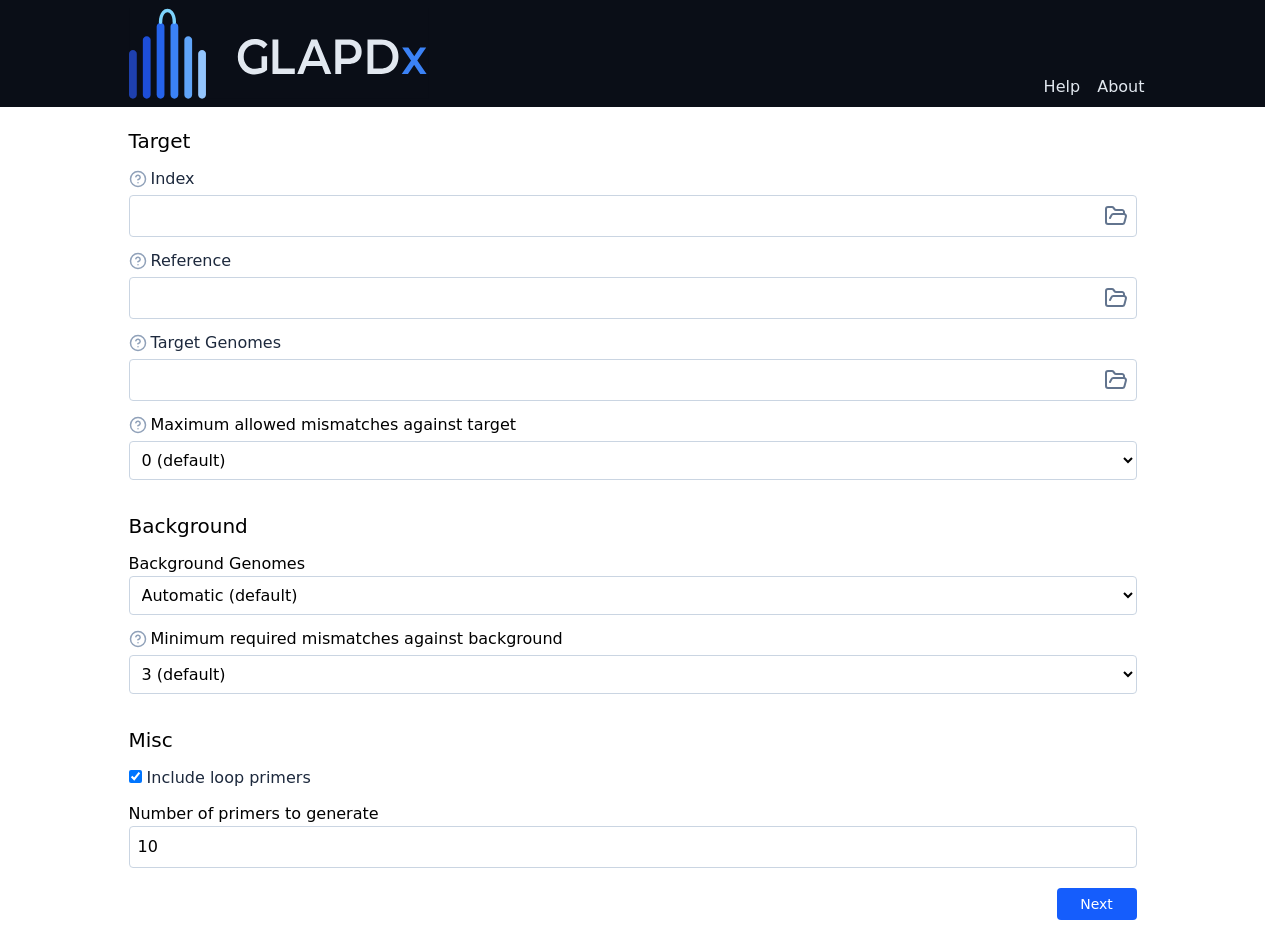
==== commit 2a9e3d4d: "Update" ====
--- a/index.html
+++ b/index.html
@@ -5,15 +5,15 @@
         <meta charset="utf-8" />
         <link rel="icon" href="./favicon.svg" type="image/svg+xml" />
         <meta name="viewport" content="width=device-width, initial-scale=1" />
-        <link href="./_app/immutable/entry/start.D9eBw9v3.js" rel="modulepreload">
-		<link href="./_app/immutable/chunks/BAsHbd2l.js" rel="modulepreload">
+        <link href="./_app/immutable/entry/start.BfX6AoP_.js" rel="modulepreload">
+		<link href="./_app/immutable/chunks/B07Dv09G.js" rel="modulepreload">
 		<link href="./_app/immutable/chunks/Dn3rSLsj.js" rel="modulepreload">
-		<link href="./_app/immutable/entry/app.Dy-JtFWJ.js" rel="modulepreload">
+		<link href="./_app/immutable/entry/app.DbtPk1T5.js" rel="modulepreload">
 		<link href="./_app/immutable/chunks/CHncfsjL.js" rel="modulepreload">
 		<link href="./_app/immutable/chunks/D1hYfEew.js" rel="modulepreload">
-		<link href="./_app/immutable/nodes/0.BIFwdR1d.js" rel="modulepreload">
+		<link href="./_app/immutable/nodes/0.B2IRTUU1.js" rel="modulepreload">
 		<link href="./_app/immutable/chunks/DZz2CIcT.js" rel="modulepreload">
-		<link href="./_app/immutable/nodes/2.Bt5202kc.js" rel="modulepreload">
+		<link href="./_app/immutable/nodes/2.DdhF47af.js" rel="modulepreload">
 		<link href="./_app/immutable/chunks/B4yLYE9n.js" rel="modulepreload">
 		<link href="./_app/immutable/chunks/DgR5VaNS.js" rel="modulepreload">
 		
@@ -23,22 +23,22 @@
         <div style="display: contents"><!--[--><!--[0--><!--[--><div class="bg-logo-bg text-logo-text p-2"><div class="m-auto flex max-w-5xl items-end"><a href="./" class="ml-2 flex-1 text-3xl"><img src="/logo.svg" alt="GLAPDx logo" width="300"/></a> <a href="./help" class="flex-none pr-3 hover:underline">Help</a>   <a href="./about" class="flex-none hover:underline">About</a></div></div> <div class="m-auto max-w-5xl p-2"><!--[--><div><div><h2 class="pt-3 text-xl">Target</h2> <div class="mt-3"><div class="group"><label><input type="file" class="hidden"/> <div class="inline-flex items-center text-slate-800"><span class="mr-1 inline-flex"><span class="group/help relative inline-flex"><button type="button" aria-label="Help" class="inline-flex"><svg xmlns="http://www.w3.org/2000/svg" width="18" height="18" viewBox="0 0 24 24" fill="none" stroke="currentColor" stroke-width="2" stroke-linecap="round" stroke-linejoin="round" aria-hidden="true" class="lucide-icon lucide lucide-circle-question-mark inline stroke-slate-400 transition-colors duration-150 group-hover/help:stroke-slate-600"><!--[--><!----><circle cx="12" cy="12" r="10"><!----></circle><!----><!----><path d="M9.09 9a3 3 0 0 1 5.83 1c0 2-3 3-3 3"><!----></path><!----><!----><path d="M12 17h.01"><!----></path><!----><!--]--><!--[--><!--[--><!--]--><!--]--></svg><!----></button> <div class="absolute bottom-full left-0 z-50 mb-1 w-max max-w-[min(32rem,96vw)] rounded border border-slate-200 bg-white p-3 text-sm leading-relaxed text-slate-700 shadow-lg transition-opacity duration-150 pointer-events-none opacity-0 group-hover/help:pointer-events-auto group-hover/help:opacity-100"><!---->The complete genome database. Must contain names and full sequences for every target and background genome used
         in this design.<!----></div></span><!----></span><!---->Index<!----></div> <div role="region" aria-label="File drop zone" class="rounded-sm border transition-colors duration-100 border-slate-300 group-hover:border-slate-500"><div class="flex items-center p-2"><span class="relative flex-none self-stretch overflow-hidden transition-[width] duration-150 w-0"><!--[-1--><!--]--></span> <span class="flex min-w-0 flex-1 items-baseline gap-2"><span class="truncate"></span> <!--[-1--><!--]--></span> <svg xmlns="http://www.w3.org/2000/svg" width="24" height="24" viewBox="0 0 24 24" fill="none" stroke="currentColor" stroke-width="2" stroke-linecap="round" stroke-linejoin="round" aria-hidden="true" class="lucide-icon lucide lucide-folder-open flex-none stroke-slate-500 hover:stroke-slate-700"><!--[--><!----><path d="m6 14 1.5-2.9A2 2 0 0 1 9.24 10H20a2 2 0 0 1 1.94 2.5l-1.54 6a2 2 0 0 1-1.95 1.5H4a2 2 0 0 1-2-2V5a2 2 0 0 1 2-2h3.9a2 2 0 0 1 1.69.9l.81 1.2a2 2 0 0 0 1.67.9H18a2 2 0 0 1 2 2v2"><!----></path><!----><!--]--><!--[--><!--[--><!--]--><!--]--></svg><!----></div> <!--[-1--><!--]--></div></label></div> <dialog class="w-full max-w-md rounded-sm p-0 shadow-lg backdrop:bg-black/20"><div class="border-b border-slate-200 bg-slate-50 px-4 py-2 text-sm font-medium text-slate-700">Problems</div> <div class="max-h-80 space-y-2 overflow-auto overscroll-contain p-4 text-sm"><!--[-1--><!--]--> <!--[-1--><!--]--></div> <div class="flex justify-end border-t border-slate-200 px-4 py-2"><button class="rounded font-medium transition-colors duration-150 min-w-20 px-4 py-1.5 text-sm bg-blue-600 text-white hover:bg-blue-700 "><!---->Close<!----></button><!----></div></dialog><!----></div> <div class="mt-3"><div class="group"><label><input type="file" class="hidden"/> <div class="inline-flex items-center text-slate-800"><span class="mr-1 inline-flex"><span class="group/help relative inline-flex"><button type="button" aria-label="Help" class="inline-flex"><svg xmlns="http://www.w3.org/2000/svg" width="18" height="18" viewBox="0 0 24 24" fill="none" stroke="currentColor" stroke-width="2" stroke-linecap="round" stroke-linejoin="round" aria-hidden="true" class="lucide-icon lucide lucide-circle-question-mark inline stroke-slate-400 transition-colors duration-150 group-hover/help:stroke-slate-600"><!--[--><!----><circle cx="12" cy="12" r="10"><!----></circle><!----><!----><path d="M9.09 9a3 3 0 0 1 5.83 1c0 2-3 3-3 3"><!----></path><!----><!----><path d="M12 17h.01"><!----></path><!----><!--]--><!--[--><!--[--><!--]--><!--]--></svg><!----></button> <div class="absolute bottom-full left-0 z-50 mb-1 w-max max-w-[min(32rem,96vw)] rounded border border-slate-200 bg-white p-3 text-sm leading-relaxed text-slate-700 shadow-lg transition-opacity duration-150 pointer-events-none opacity-0 group-hover/help:pointer-events-auto group-hover/help:opacity-100"><!---->The primary target genome - GLAPDx anchors its primer search to this genome. Must contain exactly one genome
         name and its full sequence.<!----></div></span><!----></span><!---->Reference<!----></div> <div role="region" aria-label="File drop zone" class="rounded-sm border transition-colors duration-100 border-slate-300 group-hover:border-slate-500"><div class="flex items-center p-2"><span class="relative flex-none self-stretch overflow-hidden transition-[width] duration-150 w-0"><!--[-1--><!--]--></span> <span class="flex min-w-0 flex-1 items-baseline gap-2"><span class="truncate"></span> <!--[-1--><!--]--></span> <svg xmlns="http://www.w3.org/2000/svg" width="24" height="24" viewBox="0 0 24 24" fill="none" stroke="currentColor" stroke-width="2" stroke-linecap="round" stroke-linejoin="round" aria-hidden="true" class="lucide-icon lucide lucide-folder-open flex-none stroke-slate-500 hover:stroke-slate-700"><!--[--><!----><path d="m6 14 1.5-2.9A2 2 0 0 1 9.24 10H20a2 2 0 0 1 1.94 2.5l-1.54 6a2 2 0 0 1-1.95 1.5H4a2 2 0 0 1-2-2V5a2 2 0 0 1 2-2h3.9a2 2 0 0 1 1.69.9l.81 1.2a2 2 0 0 0 1.67.9H18a2 2 0 0 1 2 2v2"><!----></path><!----><!--]--><!--[--><!--[--><!--]--><!--]--></svg><!----></div> <!--[-1--><!--]--></div></label></div> <dialog class="w-full max-w-md rounded-sm p-0 shadow-lg backdrop:bg-black/20"><div class="border-b border-slate-200 bg-slate-50 px-4 py-2 text-sm font-medium text-slate-700">Problems</div> <div class="max-h-80 space-y-2 overflow-auto overscroll-contain p-4 text-sm"><!--[-1--><!--]--> <!--[-1--><!--]--></div> <div class="flex justify-end border-t border-slate-200 px-4 py-2"><button class="rounded font-medium transition-colors duration-150 min-w-20 px-4 py-1.5 text-sm bg-blue-600 text-white hover:bg-blue-700 "><!---->Close<!----></button><!----></div></dialog><!----></div> <div class="mt-3"><div class="group"><label><input type="file" class="hidden"/> <div class="inline-flex items-center text-slate-800"><span class="mr-1 inline-flex"><span class="group/help relative inline-flex"><button type="button" aria-label="Help" class="inline-flex"><svg xmlns="http://www.w3.org/2000/svg" width="18" height="18" viewBox="0 0 24 24" fill="none" stroke="currentColor" stroke-width="2" stroke-linecap="round" stroke-linejoin="round" aria-hidden="true" class="lucide-icon lucide lucide-circle-question-mark inline stroke-slate-400 transition-colors duration-150 group-hover/help:stroke-slate-600"><!--[--><!----><circle cx="12" cy="12" r="10"><!----></circle><!----><!----><path d="M9.09 9a3 3 0 0 1 5.83 1c0 2-3 3-3 3"><!----></path><!----><!----><path d="M12 17h.01"><!----></path><!----><!--]--><!--[--><!--[--><!--]--><!--]--></svg><!----></button> <div class="absolute bottom-full left-0 z-50 mb-1 w-max max-w-[min(32rem,96vw)] rounded border border-slate-200 bg-white p-3 text-sm leading-relaxed text-slate-700 shadow-lg transition-opacity duration-150 pointer-events-none opacity-0 group-hover/help:pointer-events-auto group-hover/help:opacity-100"><!---->The other genomes to amplify, besides the reference. Names only - no sequences. All names must match entries in
-        the index.<!----></div></span><!----></span><!---->Target Genomes<!----></div> <div role="region" aria-label="File drop zone" class="rounded-sm border transition-colors duration-100 border-slate-300 group-hover:border-slate-500"><div class="flex items-center p-2"><span class="relative flex-none self-stretch overflow-hidden transition-[width] duration-150 w-0"><!--[-1--><!--]--></span> <span class="flex min-w-0 flex-1 items-baseline gap-2"><span class="truncate"></span> <!--[-1--><!--]--></span> <svg xmlns="http://www.w3.org/2000/svg" width="24" height="24" viewBox="0 0 24 24" fill="none" stroke="currentColor" stroke-width="2" stroke-linecap="round" stroke-linejoin="round" aria-hidden="true" class="lucide-icon lucide lucide-folder-open flex-none stroke-slate-500 hover:stroke-slate-700"><!--[--><!----><path d="m6 14 1.5-2.9A2 2 0 0 1 9.24 10H20a2 2 0 0 1 1.94 2.5l-1.54 6a2 2 0 0 1-1.95 1.5H4a2 2 0 0 1-2-2V5a2 2 0 0 1 2-2h3.9a2 2 0 0 1 1.69.9l.81 1.2a2 2 0 0 0 1.67.9H18a2 2 0 0 1 2 2v2"><!----></path><!----><!--]--><!--[--><!--[--><!--]--><!--]--></svg><!----></div> <!--[-1--><!--]--></div></label></div> <dialog class="w-full max-w-md rounded-sm p-0 shadow-lg backdrop:bg-black/20"><div class="border-b border-slate-200 bg-slate-50 px-4 py-2 text-sm font-medium text-slate-700">Problems</div> <div class="max-h-80 space-y-2 overflow-auto overscroll-contain p-4 text-sm"><!--[-1--><!--]--> <!--[-1--><!--]--></div> <div class="flex justify-end border-t border-slate-200 px-4 py-2"><button class="rounded font-medium transition-colors duration-150 min-w-20 px-4 py-1.5 text-sm bg-blue-600 text-white hover:bg-blue-700 "><!---->Close<!----></button><!----></div></dialog><!----></div> <div class="mt-3"><label><span class="mr-1 inline-flex"><span class="group/help relative inline-flex"><button type="button" aria-label="Help" class="inline-flex"><svg xmlns="http://www.w3.org/2000/svg" width="18" height="18" viewBox="0 0 24 24" fill="none" stroke="currentColor" stroke-width="2" stroke-linecap="round" stroke-linejoin="round" aria-hidden="true" class="lucide-icon lucide lucide-circle-question-mark inline stroke-slate-400 transition-colors duration-150 group-hover/help:stroke-slate-600"><!--[--><!----><circle cx="12" cy="12" r="10"><!----></circle><!----><!----><path d="M9.09 9a3 3 0 0 1 5.83 1c0 2-3 3-3 3"><!----></path><!----><!----><path d="M12 17h.01"><!----></path><!----><!--]--><!--[--><!--[--><!--]--><!--]--></svg><!----></button> <div class="absolute bottom-full left-0 z-50 mb-1 w-max max-w-[min(32rem,96vw)] rounded border border-slate-200 bg-white p-3 text-sm leading-relaxed text-slate-700 shadow-lg transition-opacity duration-150 pointer-events-none opacity-0 group-hover/help:pointer-events-auto group-hover/help:opacity-100"><!---->The maximum number of mismatches at which a single primer is still assumed to amplify a target genome.
-                Higher values yield more LAMP primer set candidates, at the cost of lower commonality.<!----></div></span><!----></span><!---->Maximum allowed mismatches against target <div><select class="w-full rounded-sm border border-slate-300 p-2 hover:border-slate-500"><!--[--><option value="0" selected="">0 (default)</option><option value="1">1</option><option value="2">2</option><option value="3">3</option><!--]--></select></div></label></div></div> <div class="mt-5"><h2 class="pt-3 text-xl">Background</h2> <div class="mt-3"><label>Background Genomes <div><select class="w-full rounded-sm border border-slate-300 p-2 hover:border-slate-500"><option value="automatic" selected="">Automatic (default)</option><option value="fromFile">From File</option><option value="none">None</option></select></div></label> <!--[-1--><!--]--> <!--[-1--><!--]--></div> <div class="mt-3"><label><span class="inline-flex items-center"><span class="mr-1 inline-flex"><span class="group/help relative inline-flex"><button type="button" aria-label="Help" class="inline-flex"><svg xmlns="http://www.w3.org/2000/svg" width="18" height="18" viewBox="0 0 24 24" fill="none" stroke="currentColor" stroke-width="2" stroke-linecap="round" stroke-linejoin="round" aria-hidden="true" class="lucide-icon lucide lucide-circle-question-mark inline stroke-slate-400 transition-colors duration-150 group-hover/help:stroke-slate-600"><!--[--><!----><circle cx="12" cy="12" r="10"><!----></circle><!----><!----><path d="M9.09 9a3 3 0 0 1 5.83 1c0 2-3 3-3 3"><!----></path><!----><!----><path d="M12 17h.01"><!----></path><!----><!--]--><!--[--><!--[--><!--]--><!--]--></svg><!----></button> <div class="absolute bottom-full left-0 z-50 mb-1 w-max max-w-[min(32rem,96vw)] rounded border border-slate-200 bg-white p-3 text-sm leading-relaxed text-slate-700 shadow-lg transition-opacity duration-150 pointer-events-none opacity-0 group-hover/help:pointer-events-auto group-hover/help:opacity-100"><!---->The minimum number of mismatches at which a single primer is assumed unable to amplify a background
+        the index.<!----></div></span><!----></span><!---->Target Genomes<!----></div> <div role="region" aria-label="File drop zone" class="rounded-sm border transition-colors duration-100 border-slate-300 group-hover:border-slate-500"><div class="flex items-center p-2"><span class="relative flex-none self-stretch overflow-hidden transition-[width] duration-150 w-0"><!--[-1--><!--]--></span> <span class="flex min-w-0 flex-1 items-baseline gap-2"><span class="truncate"></span> <!--[-1--><!--]--></span> <svg xmlns="http://www.w3.org/2000/svg" width="24" height="24" viewBox="0 0 24 24" fill="none" stroke="currentColor" stroke-width="2" stroke-linecap="round" stroke-linejoin="round" aria-hidden="true" class="lucide-icon lucide lucide-folder-open flex-none stroke-slate-500 hover:stroke-slate-700"><!--[--><!----><path d="m6 14 1.5-2.9A2 2 0 0 1 9.24 10H20a2 2 0 0 1 1.94 2.5l-1.54 6a2 2 0 0 1-1.95 1.5H4a2 2 0 0 1-2-2V5a2 2 0 0 1 2-2h3.9a2 2 0 0 1 1.69.9l.81 1.2a2 2 0 0 0 1.67.9H18a2 2 0 0 1 2 2v2"><!----></path><!----><!--]--><!--[--><!--[--><!--]--><!--]--></svg><!----></div> <!--[-1--><!--]--></div></label></div> <dialog class="w-full max-w-md rounded-sm p-0 shadow-lg backdrop:bg-black/20"><div class="border-b border-slate-200 bg-slate-50 px-4 py-2 text-sm font-medium text-slate-700">Problems</div> <div class="max-h-80 space-y-2 overflow-auto overscroll-contain p-4 text-sm"><!--[-1--><!--]--> <!--[-1--><!--]--></div> <div class="flex justify-end border-t border-slate-200 px-4 py-2"><button class="rounded font-medium transition-colors duration-150 min-w-20 px-4 py-1.5 text-sm bg-blue-600 text-white hover:bg-blue-700 "><!---->Close<!----></button><!----></div></dialog><!----></div> <div class="mt-3"><label><span class="inline-flex items-center"><span class="mr-1 inline-flex"><span class="group/help relative inline-flex"><button type="button" aria-label="Help" class="inline-flex"><svg xmlns="http://www.w3.org/2000/svg" width="18" height="18" viewBox="0 0 24 24" fill="none" stroke="currentColor" stroke-width="2" stroke-linecap="round" stroke-linejoin="round" aria-hidden="true" class="lucide-icon lucide lucide-circle-question-mark inline stroke-slate-400 transition-colors duration-150 group-hover/help:stroke-slate-600"><!--[--><!----><circle cx="12" cy="12" r="10"><!----></circle><!----><!----><path d="M9.09 9a3 3 0 0 1 5.83 1c0 2-3 3-3 3"><!----></path><!----><!----><path d="M12 17h.01"><!----></path><!----><!--]--><!--[--><!--[--><!--]--><!--]--></svg><!----></button> <div class="absolute bottom-full left-0 z-50 mb-1 w-max max-w-[min(32rem,96vw)] rounded border border-slate-200 bg-white p-3 text-sm leading-relaxed text-slate-700 shadow-lg transition-opacity duration-150 pointer-events-none opacity-0 group-hover/help:pointer-events-auto group-hover/help:opacity-100"><!---->The maximum number of mismatches at which a single primer is still assumed to amplify a target
+                    genome. Higher values yield more LAMP primer set candidates, at the cost of lower commonality.<!----></div></span><!----></span><!---->Maximum allowed mismatches against target</span> <div><select class="w-full rounded-sm border border-slate-300 p-2 hover:border-slate-500"><!--[--><option value="0" selected="">0 (default)</option><option value="1">1</option><option value="2">2</option><option value="3">3</option><!--]--></select></div></label></div></div> <div class="mt-5"><h2 class="pt-3 text-xl">Background</h2> <div class="mt-3"><label>Background Genomes <div><select class="w-full rounded-sm border border-slate-300 p-2 hover:border-slate-500"><option value="automatic" selected="">Automatic (default)</option><option value="fromFile">From File</option><option value="none">None</option></select></div></label> <!--[-1--><!--]--> <!--[-1--><!--]--></div> <div class="mt-3"><label><span class="inline-flex items-center"><span class="mr-1 inline-flex"><span class="group/help relative inline-flex"><button type="button" aria-label="Help" class="inline-flex"><svg xmlns="http://www.w3.org/2000/svg" width="18" height="18" viewBox="0 0 24 24" fill="none" stroke="currentColor" stroke-width="2" stroke-linecap="round" stroke-linejoin="round" aria-hidden="true" class="lucide-icon lucide lucide-circle-question-mark inline stroke-slate-400 transition-colors duration-150 group-hover/help:stroke-slate-600"><!--[--><!----><circle cx="12" cy="12" r="10"><!----></circle><!----><!----><path d="M9.09 9a3 3 0 0 1 5.83 1c0 2-3 3-3 3"><!----></path><!----><!----><path d="M12 17h.01"><!----></path><!----><!--]--><!--[--><!--[--><!--]--><!--]--></svg><!----></button> <div class="absolute bottom-full left-0 z-50 mb-1 w-max max-w-[min(32rem,96vw)] rounded border border-slate-200 bg-white p-3 text-sm leading-relaxed text-slate-700 shadow-lg transition-opacity duration-150 pointer-events-none opacity-0 group-hover/help:pointer-events-auto group-hover/help:opacity-100"><!---->The minimum number of mismatches at which a single primer is assumed unable to amplify a background
                     genome. Higher values yield more specific LAMP primer sets, at the cost of accepting fewer
                     candidates.<!----></div></span><!----></span><!---->Minimum required mismatches against background</span> <div><select class="w-full rounded-sm border border-slate-300 p-2 hover:border-slate-500"><!--[--><option value="0">1</option><option value="1">2</option><option value="2" selected="">3 (default)</option><option value="3">4</option><!--]--></select></div></label></div></div> <div class="mt-5"><h2 class="pt-3 text-xl">Misc</h2> <div class="mt-3"><label><input type="checkbox" checked=""/> <span class="text-slate-800">Include loop primers</span></label></div> <div class="mt-3"><label>Number of primers to generate <div><input type="number" value="10" min="1" class="w-full rounded-sm border border-slate-300 p-2 hover:border-slate-500"/></div></label></div></div> <div class="mt-5 flex justify-end"><button class="rounded font-medium transition-colors duration-150 min-w-20 px-4 py-1.5 text-sm bg-blue-600 text-white hover:bg-blue-700 "><!---->Next<!----></button><!----></div><!----></div> <!--[-1--><!--]--> <!--[-1--><!--]--><!--]--><!----></div><!--]--><!--]--> <!--[-1--><!--]--><!--]-->
 			
 			<script>
 				{
-					__sveltekit_ex7slb = {
+					__sveltekit_12ytgoj = {
 						base: new URL(".", location).pathname.slice(0, -1)
 					};
 
 					const element = document.currentScript.parentElement;
 
 					Promise.all([
-						import("./_app/immutable/entry/start.D9eBw9v3.js"),
-						import("./_app/immutable/entry/app.Dy-JtFWJ.js")
+						import("./_app/immutable/entry/start.BfX6AoP_.js"),
+						import("./_app/immutable/entry/app.DbtPk1T5.js")
 					]).then(([kit, app]) => {
 						kit.start(app, element, {
 							node_ids: [0, 2],
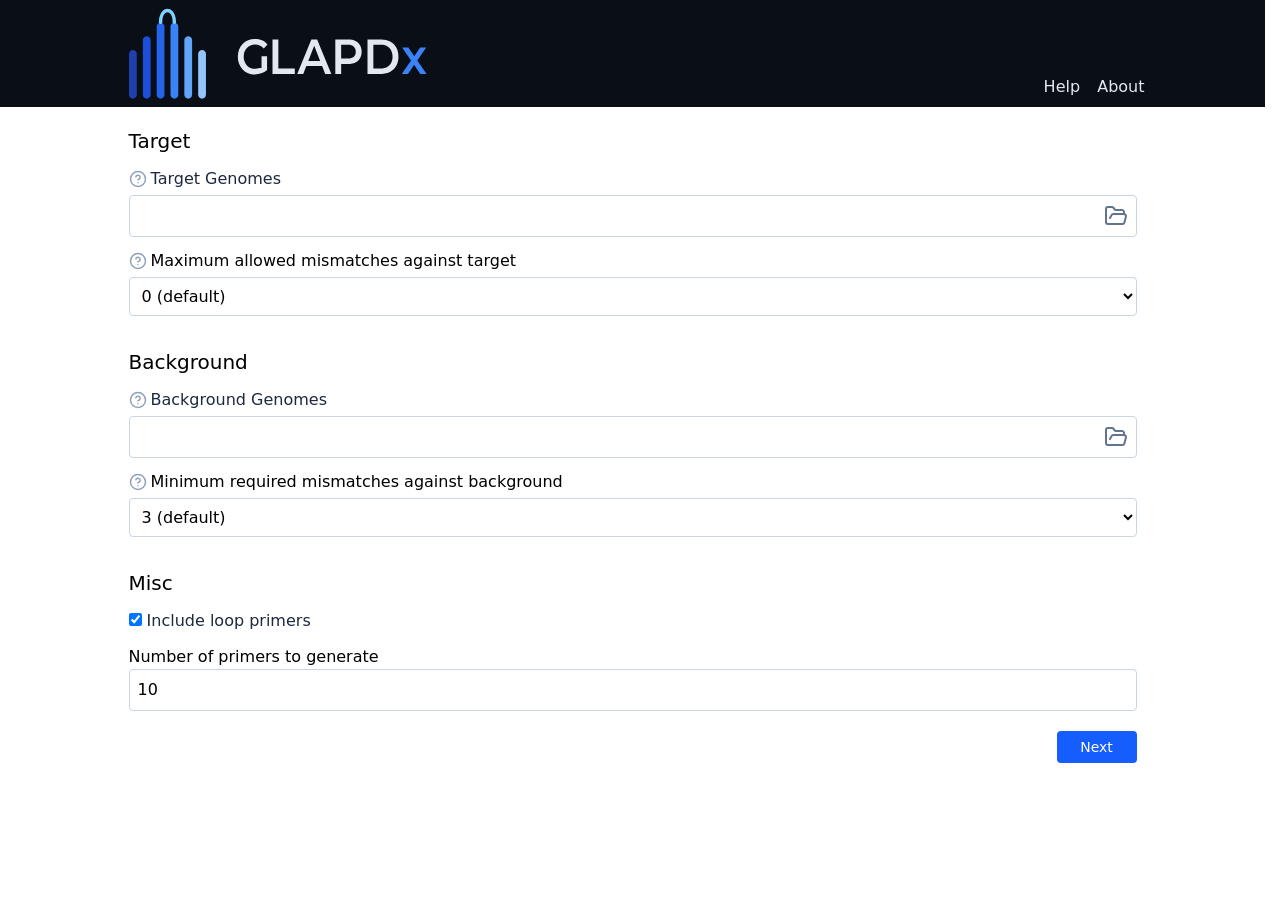
==== commit d4ae4acc: "Update" ====
--- a/index.html
+++ b/index.html
@@ -5,40 +5,38 @@
         <meta charset="utf-8" />
         <link rel="icon" href="./favicon.svg" type="image/svg+xml" />
         <meta name="viewport" content="width=device-width, initial-scale=1" />
-        <link href="./_app/immutable/entry/start.BfX6AoP_.js" rel="modulepreload">
-		<link href="./_app/immutable/chunks/B07Dv09G.js" rel="modulepreload">
+        <link href="./_app/immutable/entry/start.DG_IzZzg.js" rel="modulepreload">
+		<link href="./_app/immutable/chunks/PhloNOjF.js" rel="modulepreload">
 		<link href="./_app/immutable/chunks/Dn3rSLsj.js" rel="modulepreload">
-		<link href="./_app/immutable/entry/app.DbtPk1T5.js" rel="modulepreload">
+		<link href="./_app/immutable/entry/app.BgYa9PQd.js" rel="modulepreload">
 		<link href="./_app/immutable/chunks/CHncfsjL.js" rel="modulepreload">
 		<link href="./_app/immutable/chunks/D1hYfEew.js" rel="modulepreload">
-		<link href="./_app/immutable/nodes/0.B2IRTUU1.js" rel="modulepreload">
+		<link href="./_app/immutable/nodes/0.DKa6-5mc.js" rel="modulepreload">
 		<link href="./_app/immutable/chunks/DZz2CIcT.js" rel="modulepreload">
-		<link href="./_app/immutable/nodes/2.DdhF47af.js" rel="modulepreload">
+		<link href="./_app/immutable/nodes/2.CKZqm6pM.js" rel="modulepreload">
 		<link href="./_app/immutable/chunks/B4yLYE9n.js" rel="modulepreload">
-		<link href="./_app/immutable/chunks/DgR5VaNS.js" rel="modulepreload">
+		<link href="./_app/immutable/chunks/DWNhAswD.js" rel="modulepreload">
 		
-		<link href="./_app/immutable/assets/0.Doa70NU_.css" rel="stylesheet">
+		<link href="./_app/immutable/assets/0.aAVDGq_K.css" rel="stylesheet">
     </head>
     <body data-sveltekit-preload-data="hover">
-        <div style="display: contents"><!--[--><!--[0--><!--[--><div class="bg-logo-bg text-logo-text p-2"><div class="m-auto flex max-w-5xl items-end"><a href="./" class="ml-2 flex-1 text-3xl"><img src="/logo.svg" alt="GLAPDx logo" width="300"/></a> <a href="./help" class="flex-none pr-3 hover:underline">Help</a>   <a href="./about" class="flex-none hover:underline">About</a></div></div> <div class="m-auto max-w-5xl p-2"><!--[--><div><div><h2 class="pt-3 text-xl">Target</h2> <div class="mt-3"><div class="group"><label><input type="file" class="hidden"/> <div class="inline-flex items-center text-slate-800"><span class="mr-1 inline-flex"><span class="group/help relative inline-flex"><button type="button" aria-label="Help" class="inline-flex"><svg xmlns="http://www.w3.org/2000/svg" width="18" height="18" viewBox="0 0 24 24" fill="none" stroke="currentColor" stroke-width="2" stroke-linecap="round" stroke-linejoin="round" aria-hidden="true" class="lucide-icon lucide lucide-circle-question-mark inline stroke-slate-400 transition-colors duration-150 group-hover/help:stroke-slate-600"><!--[--><!----><circle cx="12" cy="12" r="10"><!----></circle><!----><!----><path d="M9.09 9a3 3 0 0 1 5.83 1c0 2-3 3-3 3"><!----></path><!----><!----><path d="M12 17h.01"><!----></path><!----><!--]--><!--[--><!--[--><!--]--><!--]--></svg><!----></button> <div class="absolute bottom-full left-0 z-50 mb-1 w-max max-w-[min(32rem,96vw)] rounded border border-slate-200 bg-white p-3 text-sm leading-relaxed text-slate-700 shadow-lg transition-opacity duration-150 pointer-events-none opacity-0 group-hover/help:pointer-events-auto group-hover/help:opacity-100"><!---->The complete genome database. Must contain names and full sequences for every target and background genome used
-        in this design.<!----></div></span><!----></span><!---->Index<!----></div> <div role="region" aria-label="File drop zone" class="rounded-sm border transition-colors duration-100 border-slate-300 group-hover:border-slate-500"><div class="flex items-center p-2"><span class="relative flex-none self-stretch overflow-hidden transition-[width] duration-150 w-0"><!--[-1--><!--]--></span> <span class="flex min-w-0 flex-1 items-baseline gap-2"><span class="truncate"></span> <!--[-1--><!--]--></span> <svg xmlns="http://www.w3.org/2000/svg" width="24" height="24" viewBox="0 0 24 24" fill="none" stroke="currentColor" stroke-width="2" stroke-linecap="round" stroke-linejoin="round" aria-hidden="true" class="lucide-icon lucide lucide-folder-open flex-none stroke-slate-500 hover:stroke-slate-700"><!--[--><!----><path d="m6 14 1.5-2.9A2 2 0 0 1 9.24 10H20a2 2 0 0 1 1.94 2.5l-1.54 6a2 2 0 0 1-1.95 1.5H4a2 2 0 0 1-2-2V5a2 2 0 0 1 2-2h3.9a2 2 0 0 1 1.69.9l.81 1.2a2 2 0 0 0 1.67.9H18a2 2 0 0 1 2 2v2"><!----></path><!----><!--]--><!--[--><!--[--><!--]--><!--]--></svg><!----></div> <!--[-1--><!--]--></div></label></div> <dialog class="w-full max-w-md rounded-sm p-0 shadow-lg backdrop:bg-black/20"><div class="border-b border-slate-200 bg-slate-50 px-4 py-2 text-sm font-medium text-slate-700">Problems</div> <div class="max-h-80 space-y-2 overflow-auto overscroll-contain p-4 text-sm"><!--[-1--><!--]--> <!--[-1--><!--]--></div> <div class="flex justify-end border-t border-slate-200 px-4 py-2"><button class="rounded font-medium transition-colors duration-150 min-w-20 px-4 py-1.5 text-sm bg-blue-600 text-white hover:bg-blue-700 "><!---->Close<!----></button><!----></div></dialog><!----></div> <div class="mt-3"><div class="group"><label><input type="file" class="hidden"/> <div class="inline-flex items-center text-slate-800"><span class="mr-1 inline-flex"><span class="group/help relative inline-flex"><button type="button" aria-label="Help" class="inline-flex"><svg xmlns="http://www.w3.org/2000/svg" width="18" height="18" viewBox="0 0 24 24" fill="none" stroke="currentColor" stroke-width="2" stroke-linecap="round" stroke-linejoin="round" aria-hidden="true" class="lucide-icon lucide lucide-circle-question-mark inline stroke-slate-400 transition-colors duration-150 group-hover/help:stroke-slate-600"><!--[--><!----><circle cx="12" cy="12" r="10"><!----></circle><!----><!----><path d="M9.09 9a3 3 0 0 1 5.83 1c0 2-3 3-3 3"><!----></path><!----><!----><path d="M12 17h.01"><!----></path><!----><!--]--><!--[--><!--[--><!--]--><!--]--></svg><!----></button> <div class="absolute bottom-full left-0 z-50 mb-1 w-max max-w-[min(32rem,96vw)] rounded border border-slate-200 bg-white p-3 text-sm leading-relaxed text-slate-700 shadow-lg transition-opacity duration-150 pointer-events-none opacity-0 group-hover/help:pointer-events-auto group-hover/help:opacity-100"><!---->The primary target genome - GLAPDx anchors its primer search to this genome. Must contain exactly one genome
-        name and its full sequence.<!----></div></span><!----></span><!---->Reference<!----></div> <div role="region" aria-label="File drop zone" class="rounded-sm border transition-colors duration-100 border-slate-300 group-hover:border-slate-500"><div class="flex items-center p-2"><span class="relative flex-none self-stretch overflow-hidden transition-[width] duration-150 w-0"><!--[-1--><!--]--></span> <span class="flex min-w-0 flex-1 items-baseline gap-2"><span class="truncate"></span> <!--[-1--><!--]--></span> <svg xmlns="http://www.w3.org/2000/svg" width="24" height="24" viewBox="0 0 24 24" fill="none" stroke="currentColor" stroke-width="2" stroke-linecap="round" stroke-linejoin="round" aria-hidden="true" class="lucide-icon lucide lucide-folder-open flex-none stroke-slate-500 hover:stroke-slate-700"><!--[--><!----><path d="m6 14 1.5-2.9A2 2 0 0 1 9.24 10H20a2 2 0 0 1 1.94 2.5l-1.54 6a2 2 0 0 1-1.95 1.5H4a2 2 0 0 1-2-2V5a2 2 0 0 1 2-2h3.9a2 2 0 0 1 1.69.9l.81 1.2a2 2 0 0 0 1.67.9H18a2 2 0 0 1 2 2v2"><!----></path><!----><!--]--><!--[--><!--[--><!--]--><!--]--></svg><!----></div> <!--[-1--><!--]--></div></label></div> <dialog class="w-full max-w-md rounded-sm p-0 shadow-lg backdrop:bg-black/20"><div class="border-b border-slate-200 bg-slate-50 px-4 py-2 text-sm font-medium text-slate-700">Problems</div> <div class="max-h-80 space-y-2 overflow-auto overscroll-contain p-4 text-sm"><!--[-1--><!--]--> <!--[-1--><!--]--></div> <div class="flex justify-end border-t border-slate-200 px-4 py-2"><button class="rounded font-medium transition-colors duration-150 min-w-20 px-4 py-1.5 text-sm bg-blue-600 text-white hover:bg-blue-700 "><!---->Close<!----></button><!----></div></dialog><!----></div> <div class="mt-3"><div class="group"><label><input type="file" class="hidden"/> <div class="inline-flex items-center text-slate-800"><span class="mr-1 inline-flex"><span class="group/help relative inline-flex"><button type="button" aria-label="Help" class="inline-flex"><svg xmlns="http://www.w3.org/2000/svg" width="18" height="18" viewBox="0 0 24 24" fill="none" stroke="currentColor" stroke-width="2" stroke-linecap="round" stroke-linejoin="round" aria-hidden="true" class="lucide-icon lucide lucide-circle-question-mark inline stroke-slate-400 transition-colors duration-150 group-hover/help:stroke-slate-600"><!--[--><!----><circle cx="12" cy="12" r="10"><!----></circle><!----><!----><path d="M9.09 9a3 3 0 0 1 5.83 1c0 2-3 3-3 3"><!----></path><!----><!----><path d="M12 17h.01"><!----></path><!----><!--]--><!--[--><!--[--><!--]--><!--]--></svg><!----></button> <div class="absolute bottom-full left-0 z-50 mb-1 w-max max-w-[min(32rem,96vw)] rounded border border-slate-200 bg-white p-3 text-sm leading-relaxed text-slate-700 shadow-lg transition-opacity duration-150 pointer-events-none opacity-0 group-hover/help:pointer-events-auto group-hover/help:opacity-100"><!---->The other genomes to amplify, besides the reference. Names only - no sequences. All names must match entries in
-        the index.<!----></div></span><!----></span><!---->Target Genomes<!----></div> <div role="region" aria-label="File drop zone" class="rounded-sm border transition-colors duration-100 border-slate-300 group-hover:border-slate-500"><div class="flex items-center p-2"><span class="relative flex-none self-stretch overflow-hidden transition-[width] duration-150 w-0"><!--[-1--><!--]--></span> <span class="flex min-w-0 flex-1 items-baseline gap-2"><span class="truncate"></span> <!--[-1--><!--]--></span> <svg xmlns="http://www.w3.org/2000/svg" width="24" height="24" viewBox="0 0 24 24" fill="none" stroke="currentColor" stroke-width="2" stroke-linecap="round" stroke-linejoin="round" aria-hidden="true" class="lucide-icon lucide lucide-folder-open flex-none stroke-slate-500 hover:stroke-slate-700"><!--[--><!----><path d="m6 14 1.5-2.9A2 2 0 0 1 9.24 10H20a2 2 0 0 1 1.94 2.5l-1.54 6a2 2 0 0 1-1.95 1.5H4a2 2 0 0 1-2-2V5a2 2 0 0 1 2-2h3.9a2 2 0 0 1 1.69.9l.81 1.2a2 2 0 0 0 1.67.9H18a2 2 0 0 1 2 2v2"><!----></path><!----><!--]--><!--[--><!--[--><!--]--><!--]--></svg><!----></div> <!--[-1--><!--]--></div></label></div> <dialog class="w-full max-w-md rounded-sm p-0 shadow-lg backdrop:bg-black/20"><div class="border-b border-slate-200 bg-slate-50 px-4 py-2 text-sm font-medium text-slate-700">Problems</div> <div class="max-h-80 space-y-2 overflow-auto overscroll-contain p-4 text-sm"><!--[-1--><!--]--> <!--[-1--><!--]--></div> <div class="flex justify-end border-t border-slate-200 px-4 py-2"><button class="rounded font-medium transition-colors duration-150 min-w-20 px-4 py-1.5 text-sm bg-blue-600 text-white hover:bg-blue-700 "><!---->Close<!----></button><!----></div></dialog><!----></div> <div class="mt-3"><label><span class="inline-flex items-center"><span class="mr-1 inline-flex"><span class="group/help relative inline-flex"><button type="button" aria-label="Help" class="inline-flex"><svg xmlns="http://www.w3.org/2000/svg" width="18" height="18" viewBox="0 0 24 24" fill="none" stroke="currentColor" stroke-width="2" stroke-linecap="round" stroke-linejoin="round" aria-hidden="true" class="lucide-icon lucide lucide-circle-question-mark inline stroke-slate-400 transition-colors duration-150 group-hover/help:stroke-slate-600"><!--[--><!----><circle cx="12" cy="12" r="10"><!----></circle><!----><!----><path d="M9.09 9a3 3 0 0 1 5.83 1c0 2-3 3-3 3"><!----></path><!----><!----><path d="M12 17h.01"><!----></path><!----><!--]--><!--[--><!--[--><!--]--><!--]--></svg><!----></button> <div class="absolute bottom-full left-0 z-50 mb-1 w-max max-w-[min(32rem,96vw)] rounded border border-slate-200 bg-white p-3 text-sm leading-relaxed text-slate-700 shadow-lg transition-opacity duration-150 pointer-events-none opacity-0 group-hover/help:pointer-events-auto group-hover/help:opacity-100"><!---->The maximum number of mismatches at which a single primer is still assumed to amplify a target
-                    genome. Higher values yield more LAMP primer set candidates, at the cost of lower commonality.<!----></div></span><!----></span><!---->Maximum allowed mismatches against target</span> <div><select class="w-full rounded-sm border border-slate-300 p-2 hover:border-slate-500"><!--[--><option value="0" selected="">0 (default)</option><option value="1">1</option><option value="2">2</option><option value="3">3</option><!--]--></select></div></label></div></div> <div class="mt-5"><h2 class="pt-3 text-xl">Background</h2> <div class="mt-3"><label>Background Genomes <div><select class="w-full rounded-sm border border-slate-300 p-2 hover:border-slate-500"><option value="automatic" selected="">Automatic (default)</option><option value="fromFile">From File</option><option value="none">None</option></select></div></label> <!--[-1--><!--]--> <!--[-1--><!--]--></div> <div class="mt-3"><label><span class="inline-flex items-center"><span class="mr-1 inline-flex"><span class="group/help relative inline-flex"><button type="button" aria-label="Help" class="inline-flex"><svg xmlns="http://www.w3.org/2000/svg" width="18" height="18" viewBox="0 0 24 24" fill="none" stroke="currentColor" stroke-width="2" stroke-linecap="round" stroke-linejoin="round" aria-hidden="true" class="lucide-icon lucide lucide-circle-question-mark inline stroke-slate-400 transition-colors duration-150 group-hover/help:stroke-slate-600"><!--[--><!----><circle cx="12" cy="12" r="10"><!----></circle><!----><!----><path d="M9.09 9a3 3 0 0 1 5.83 1c0 2-3 3-3 3"><!----></path><!----><!----><path d="M12 17h.01"><!----></path><!----><!--]--><!--[--><!--[--><!--]--><!--]--></svg><!----></button> <div class="absolute bottom-full left-0 z-50 mb-1 w-max max-w-[min(32rem,96vw)] rounded border border-slate-200 bg-white p-3 text-sm leading-relaxed text-slate-700 shadow-lg transition-opacity duration-150 pointer-events-none opacity-0 group-hover/help:pointer-events-auto group-hover/help:opacity-100"><!---->The minimum number of mismatches at which a single primer is assumed unable to amplify a background
+        <div style="display: contents"><!--[--><!--[0--><!--[--><div class="bg-logo-bg text-logo-text p-2"><div class="m-auto flex max-w-5xl items-end"><a href="./" class="ml-2 flex-1 text-3xl"><img src="/logo.svg" alt="GLAPDx logo" width="300"/></a> <a href="./help" class="flex-none pr-3 hover:underline">Help</a>   <a href="./about" class="flex-none hover:underline">About</a></div></div> <div class="m-auto max-w-5xl p-2"><!--[--><div><div><h2 class="pt-3 text-xl">Target</h2> <div class="mt-3"><div class="group"><label><input type="file" class="hidden"/> <div class="inline-flex items-center text-slate-800"><span class="mr-1 inline-flex"><span class="group/help relative inline-flex"><button type="button" aria-label="Help" class="inline-flex"><svg xmlns="http://www.w3.org/2000/svg" width="18" height="18" viewBox="0 0 24 24" fill="none" stroke="currentColor" stroke-width="2" stroke-linecap="round" stroke-linejoin="round" aria-hidden="true" class="lucide-icon lucide lucide-circle-question-mark inline stroke-slate-400 transition-colors duration-150 group-hover/help:stroke-slate-600"><!--[--><!----><circle cx="12" cy="12" r="10"><!----></circle><!----><!----><path d="M9.09 9a3 3 0 0 1 5.83 1c0 2-3 3-3 3"><!----></path><!----><!----><path d="M12 17h.01"><!----></path><!----><!--]--><!--[--><!--[--><!--]--><!--]--></svg><!----></button> <div class="absolute bottom-full left-0 z-50 mb-1 w-max max-w-[min(32rem,96vw)] rounded border border-slate-200 bg-white p-3 text-sm leading-relaxed text-slate-700 shadow-lg transition-opacity duration-150 pointer-events-none opacity-0 group-hover/help:pointer-events-auto group-hover/help:opacity-100"><!---->All genomes to amplify. Must contain names and full sequences for every target genome, including the reference.<!----></div></span><!----></span><!---->Target Genomes<!----></div> <div role="region" aria-label="File drop zone" class="rounded-sm border transition-colors duration-100 border-slate-300 group-hover:border-slate-500"><div class="flex items-center p-2"><span class="relative flex-none self-stretch overflow-hidden transition-[width] duration-150 w-0"><!--[-1--><!--]--></span> <span class="flex min-w-0 flex-1 items-baseline gap-2"><span class="truncate"></span> <!--[-1--><!--]--></span> <svg xmlns="http://www.w3.org/2000/svg" width="24" height="24" viewBox="0 0 24 24" fill="none" stroke="currentColor" stroke-width="2" stroke-linecap="round" stroke-linejoin="round" aria-hidden="true" class="lucide-icon lucide lucide-folder-open flex-none stroke-slate-500 hover:stroke-slate-700"><!--[--><!----><path d="m6 14 1.5-2.9A2 2 0 0 1 9.24 10H20a2 2 0 0 1 1.94 2.5l-1.54 6a2 2 0 0 1-1.95 1.5H4a2 2 0 0 1-2-2V5a2 2 0 0 1 2-2h3.9a2 2 0 0 1 1.69.9l.81 1.2a2 2 0 0 0 1.67.9H18a2 2 0 0 1 2 2v2"><!----></path><!----><!--]--><!--[--><!--[--><!--]--><!--]--></svg><!----></div> <!--[-1--><!--]--></div></label></div> <dialog class="w-full max-w-md rounded-sm p-0 shadow-lg backdrop:bg-black/20"><div class="border-b border-slate-200 bg-slate-50 px-4 py-2 text-sm font-medium text-slate-700">Problems</div> <div class="max-h-80 space-y-2 overflow-auto overscroll-contain p-4 text-sm"><!--[-1--><!--]--> <!--[-1--><!--]--></div> <div class="flex justify-end border-t border-slate-200 px-4 py-2"><button class="rounded font-medium transition-colors duration-150 min-w-20 px-4 py-1.5 text-sm bg-blue-600 text-white hover:bg-blue-700 "><!---->Close<!----></button><!----></div></dialog><!----></div> <!--[-1--><!--]--> <div class="mt-3"><label><span class="inline-flex items-center"><span class="mr-1 inline-flex"><span class="group/help relative inline-flex"><button type="button" aria-label="Help" class="inline-flex"><svg xmlns="http://www.w3.org/2000/svg" width="18" height="18" viewBox="0 0 24 24" fill="none" stroke="currentColor" stroke-width="2" stroke-linecap="round" stroke-linejoin="round" aria-hidden="true" class="lucide-icon lucide lucide-circle-question-mark inline stroke-slate-400 transition-colors duration-150 group-hover/help:stroke-slate-600"><!--[--><!----><circle cx="12" cy="12" r="10"><!----></circle><!----><!----><path d="M9.09 9a3 3 0 0 1 5.83 1c0 2-3 3-3 3"><!----></path><!----><!----><path d="M12 17h.01"><!----></path><!----><!--]--><!--[--><!--[--><!--]--><!--]--></svg><!----></button> <div class="absolute bottom-full left-0 z-50 mb-1 w-max max-w-[min(32rem,96vw)] rounded border border-slate-200 bg-white p-3 text-sm leading-relaxed text-slate-700 shadow-lg transition-opacity duration-150 pointer-events-none opacity-0 group-hover/help:pointer-events-auto group-hover/help:opacity-100"><!---->The maximum number of mismatches at which a single primer is still assumed to amplify a target
+                    genome. Higher values yield more LAMP primer set candidates, at the cost of lower commonality.<!----></div></span><!----></span><!---->Maximum allowed mismatches against target</span> <div><select class="w-full rounded-sm border border-slate-300 p-2 hover:border-slate-500"><!--[--><option value="0" selected="">0 (default)</option><option value="1">1</option><option value="2">2</option><option value="3">3</option><!--]--></select></div></label></div></div> <div class="mt-5"><h2 class="pt-3 text-xl">Background</h2> <div class="mt-3"><div class="group"><label><input type="file" class="hidden"/> <div class="inline-flex items-center text-slate-800"><span class="mr-1 inline-flex"><span class="group/help relative inline-flex"><button type="button" aria-label="Help" class="inline-flex"><svg xmlns="http://www.w3.org/2000/svg" width="18" height="18" viewBox="0 0 24 24" fill="none" stroke="currentColor" stroke-width="2" stroke-linecap="round" stroke-linejoin="round" aria-hidden="true" class="lucide-icon lucide lucide-circle-question-mark inline stroke-slate-400 transition-colors duration-150 group-hover/help:stroke-slate-600"><!--[--><!----><circle cx="12" cy="12" r="10"><!----></circle><!----><!----><path d="M9.09 9a3 3 0 0 1 5.83 1c0 2-3 3-3 3"><!----></path><!----><!----><path d="M12 17h.01"><!----></path><!----><!--]--><!--[--><!--[--><!--]--><!--]--></svg><!----></button> <div class="absolute bottom-full left-0 z-50 mb-1 w-max max-w-[min(32rem,96vw)] rounded border border-slate-200 bg-white p-3 text-sm leading-relaxed text-slate-700 shadow-lg transition-opacity duration-150 pointer-events-none opacity-0 group-hover/help:pointer-events-auto group-hover/help:opacity-100"><!---->Genomes that must not be amplified. Must contain names and full sequences. Must not overlap with the target
+        genomes. Optional — leave empty for no background.<!----></div></span><!----></span><!---->Background Genomes<!----></div> <div role="region" aria-label="File drop zone" class="rounded-sm border transition-colors duration-100 border-slate-300 group-hover:border-slate-500"><div class="flex items-center p-2"><span class="relative flex-none self-stretch overflow-hidden transition-[width] duration-150 w-0"><!--[-1--><!--]--></span> <span class="flex min-w-0 flex-1 items-baseline gap-2"><span class="truncate"></span> <!--[-1--><!--]--></span> <svg xmlns="http://www.w3.org/2000/svg" width="24" height="24" viewBox="0 0 24 24" fill="none" stroke="currentColor" stroke-width="2" stroke-linecap="round" stroke-linejoin="round" aria-hidden="true" class="lucide-icon lucide lucide-folder-open flex-none stroke-slate-500 hover:stroke-slate-700"><!--[--><!----><path d="m6 14 1.5-2.9A2 2 0 0 1 9.24 10H20a2 2 0 0 1 1.94 2.5l-1.54 6a2 2 0 0 1-1.95 1.5H4a2 2 0 0 1-2-2V5a2 2 0 0 1 2-2h3.9a2 2 0 0 1 1.69.9l.81 1.2a2 2 0 0 0 1.67.9H18a2 2 0 0 1 2 2v2"><!----></path><!----><!--]--><!--[--><!--[--><!--]--><!--]--></svg><!----></div> <!--[-1--><!--]--></div></label></div> <dialog class="w-full max-w-md rounded-sm p-0 shadow-lg backdrop:bg-black/20"><div class="border-b border-slate-200 bg-slate-50 px-4 py-2 text-sm font-medium text-slate-700">Problems</div> <div class="max-h-80 space-y-2 overflow-auto overscroll-contain p-4 text-sm"><!--[-1--><!--]--> <!--[-1--><!--]--></div> <div class="flex justify-end border-t border-slate-200 px-4 py-2"><button class="rounded font-medium transition-colors duration-150 min-w-20 px-4 py-1.5 text-sm bg-blue-600 text-white hover:bg-blue-700 "><!---->Close<!----></button><!----></div></dialog><!----></div> <div class="mt-3"><label><span class="inline-flex items-center"><span class="mr-1 inline-flex"><span class="group/help relative inline-flex"><button type="button" aria-label="Help" class="inline-flex"><svg xmlns="http://www.w3.org/2000/svg" width="18" height="18" viewBox="0 0 24 24" fill="none" stroke="currentColor" stroke-width="2" stroke-linecap="round" stroke-linejoin="round" aria-hidden="true" class="lucide-icon lucide lucide-circle-question-mark inline stroke-slate-400 transition-colors duration-150 group-hover/help:stroke-slate-600"><!--[--><!----><circle cx="12" cy="12" r="10"><!----></circle><!----><!----><path d="M9.09 9a3 3 0 0 1 5.83 1c0 2-3 3-3 3"><!----></path><!----><!----><path d="M12 17h.01"><!----></path><!----><!--]--><!--[--><!--[--><!--]--><!--]--></svg><!----></button> <div class="absolute bottom-full left-0 z-50 mb-1 w-max max-w-[min(32rem,96vw)] rounded border border-slate-200 bg-white p-3 text-sm leading-relaxed text-slate-700 shadow-lg transition-opacity duration-150 pointer-events-none opacity-0 group-hover/help:pointer-events-auto group-hover/help:opacity-100"><!---->The minimum number of mismatches at which a single primer is assumed unable to amplify a background
                     genome. Higher values yield more specific LAMP primer sets, at the cost of accepting fewer
                     candidates.<!----></div></span><!----></span><!---->Minimum required mismatches against background</span> <div><select class="w-full rounded-sm border border-slate-300 p-2 hover:border-slate-500"><!--[--><option value="0">1</option><option value="1">2</option><option value="2" selected="">3 (default)</option><option value="3">4</option><!--]--></select></div></label></div></div> <div class="mt-5"><h2 class="pt-3 text-xl">Misc</h2> <div class="mt-3"><label><input type="checkbox" checked=""/> <span class="text-slate-800">Include loop primers</span></label></div> <div class="mt-3"><label>Number of primers to generate <div><input type="number" value="10" min="1" class="w-full rounded-sm border border-slate-300 p-2 hover:border-slate-500"/></div></label></div></div> <div class="mt-5 flex justify-end"><button class="rounded font-medium transition-colors duration-150 min-w-20 px-4 py-1.5 text-sm bg-blue-600 text-white hover:bg-blue-700 "><!---->Next<!----></button><!----></div><!----></div> <!--[-1--><!--]--> <!--[-1--><!--]--><!--]--><!----></div><!--]--><!--]--> <!--[-1--><!--]--><!--]-->
 			
 			<script>
 				{
-					__sveltekit_12ytgoj = {
+					__sveltekit_1nu77oz = {
 						base: new URL(".", location).pathname.slice(0, -1)
 					};
 
 					const element = document.currentScript.parentElement;
 
 					Promise.all([
-						import("./_app/immutable/entry/start.BfX6AoP_.js"),
-						import("./_app/immutable/entry/app.DbtPk1T5.js")
+						import("./_app/immutable/entry/start.DG_IzZzg.js"),
+						import("./_app/immutable/entry/app.BgYa9PQd.js")
 					]).then(([kit, app]) => {
 						kit.start(app, element, {
 							node_ids: [0, 2],
--- a/_app/immutable/assets/0.aAVDGq_K.css
+++ b/_app/immutable/assets/0.aAVDGq_K.css
@@ -0,0 +1,2 @@
+/*! tailwindcss v4.3.0 | MIT License | https://tailwindcss.com */
+@layer properties{@supports (((-webkit-hyphens:none)) and (not (margin-trim:inline))) or ((-moz-orient:inline) and (not (color:rgb(from red r g b)))){*,:before,:after,::backdrop{--tw-rotate-x:initial;--tw-rotate-y:initial;--tw-rotate-z:initial;--tw-skew-x:initial;--tw-skew-y:initial;--tw-space-y-reverse:0;--tw-divide-y-reverse:0;--tw-border-style:solid;--tw-leading:initial;--tw-font-weight:initial;--tw-tracking:initial;--tw-ordinal:initial;--tw-slashed-zero:initial;--tw-numeric-figure:initial;--tw-numeric-spacing:initial;--tw-numeric-fraction:initial;--tw-shadow:0 0 #0000;--tw-shadow-color:initial;--tw-shadow-alpha:100%;--tw-inset-shadow:0 0 #0000;--tw-inset-shadow-color:initial;--tw-inset-shadow-alpha:100%;--tw-ring-color:initial;--tw-ring-shadow:0 0 #0000;--tw-inset-ring-color:initial;--tw-inset-ring-shadow:0 0 #0000;--tw-ring-inset:initial;--tw-ring-offset-width:0px;--tw-ring-offset-color:#fff;--tw-ring-offset-shadow:0 0 #0000;--tw-blur:initial;--tw-brightness:initial;--tw-contrast:initial;--tw-grayscale:initial;--tw-hue-rotate:initial;--tw-invert:initial;--tw-opacity:initial;--tw-saturate:initial;--tw-sepia:initial;--tw-drop-shadow:initial;--tw-drop-shadow-color:initial;--tw-drop-shadow-alpha:100%;--tw-drop-shadow-size:initial;--tw-duration:initial}}}@layer theme{:root,:host{--font-sans:ui-sans-serif, system-ui, sans-serif, "Apple Color Emoji", "Segoe UI Emoji", "Segoe UI Symbol", "Noto Color Emoji";--font-mono:ui-monospace, SFMono-Regular, Menlo, Monaco, Consolas, "Liberation Mono", "Courier New", monospace;--color-red-50:oklch(97.1% .013 17.38);--color-red-200:oklch(88.5% .062 18.334);--color-red-300:oklch(80.8% .114 19.571);--color-red-400:oklch(70.4% .191 22.216);--color-red-500:oklch(63.7% .237 25.331);--color-red-600:oklch(57.7% .245 27.325);--color-red-700:oklch(50.5% .213 27.518);--color-red-800:oklch(44.4% .177 26.899);--color-amber-600:oklch(66.6% .179 58.318);--color-amber-700:oklch(55.5% .163 48.998);--color-yellow-50:oklch(98.7% .026 102.212);--color-yellow-200:oklch(94.5% .129 101.54);--color-yellow-300:oklch(90.5% .182 98.111);--color-yellow-500:oklch(79.5% .184 86.047);--color-yellow-600:oklch(68.1% .162 75.834);--color-yellow-700:oklch(55.4% .135 66.442);--color-yellow-800:oklch(47.6% .114 61.907);--color-blue-50:oklch(97% .014 254.604);--color-blue-400:oklch(70.7% .165 254.624);--color-blue-500:oklch(62.3% .214 259.815);--color-blue-600:oklch(54.6% .245 262.881);--color-blue-700:oklch(48.8% .243 264.376);--color-slate-50:oklch(98.4% .003 247.858);--color-slate-100:oklch(96.8% .007 247.896);--color-slate-200:oklch(92.9% .013 255.508);--color-slate-300:oklch(86.9% .022 252.894);--color-slate-400:oklch(70.4% .04 256.788);--color-slate-500:oklch(55.4% .046 257.417);--color-slate-600:oklch(44.6% .043 257.281);--color-slate-700:oklch(37.2% .044 257.287);--color-slate-800:oklch(27.9% .041 260.031);--color-black:#000;--color-white:#fff;--spacing:.25rem;--container-md:28rem;--container-2xl:42rem;--container-5xl:64rem;--text-xs:.75rem;--text-xs--line-height:calc(1 / .75);--text-sm:.875rem;--text-sm--line-height:calc(1.25 / .875);--text-lg:1.125rem;--text-lg--line-height:calc(1.75 / 1.125);--text-xl:1.25rem;--text-xl--line-height:calc(1.75 / 1.25);--text-2xl:1.5rem;--text-2xl--line-height:calc(2 / 1.5);--text-3xl:1.875rem;--text-3xl--line-height:calc(2.25 / 1.875);--font-weight-normal:400;--font-weight-medium:500;--font-weight-semibold:600;--tracking-wider:.05em;--leading-relaxed:1.625;--radius-sm:.25rem;--radius-lg:.5rem;--animate-spin:spin 1s linear infinite;--default-transition-duration:.15s;--default-transition-timing-function:cubic-bezier(.4, 0, .2, 1);--default-font-family:var(--font-sans);--default-mono-font-family:var(--font-mono);--color-logo-bg:#0a0e17;--color-logo-text:#e2e8f0}}@layer base{*,:after,:before,::backdrop{box-sizing:border-box;border:0 solid;margin:0;padding:0}::file-selector-button{box-sizing:border-box;border:0 solid;margin:0;padding:0}html,:host{-webkit-text-size-adjust:100%;tab-size:4;line-height:1.5;font-family:var(--default-font-family,ui-sans-serif, system-ui, sans-serif, "Apple Color Emoji", "Segoe UI Emoji", "Segoe UI Symbol", "Noto Color Emoji");font-feature-settings:var(--default-font-feature-settings,normal);font-variation-settings:var(--default-font-variation-settings,normal);-webkit-tap-highlight-color:transparent}hr{height:0;color:inherit;border-top-width:1px}abbr:where([title]){-webkit-text-decoration:underline dotted;text-decoration:underline dotted}h1,h2,h3,h4,h5,h6{font-size:inherit;font-weight:inherit}a{color:inherit;-webkit-text-decoration:inherit;-webkit-text-decoration:inherit;-webkit-text-decoration:inherit;-webkit-text-decoration:inherit;text-decoration:inherit}b,strong{font-weight:bolder}code,kbd,samp,pre{font-family:var(--default-mono-font-family,ui-monospace, SFMono-Regular, Menlo, Monaco, Consolas, "Liberation Mono", "Courier New", monospace);font-feature-settings:var(--default-mono-font-feature-settings,normal);font-variation-settings:var(--default-mono-font-variation-settings,normal);font-size:1em}small{font-size:80%}sub,sup{vertical-align:baseline;font-size:75%;line-height:0;position:relative}sub{bottom:-.25em}sup{top:-.5em}table{text-indent:0;border-color:inherit;border-collapse:collapse}:-moz-focusring{outline:auto}progress{vertical-align:baseline}summary{display:list-item}ol,ul,menu{list-style:none}img,svg,video,canvas,audio,iframe,embed,object{vertical-align:middle;display:block}img,video{max-width:100%;height:auto}button,input,select,optgroup,textarea{font:inherit;font-feature-settings:inherit;font-variation-settings:inherit;letter-spacing:inherit;color:inherit;opacity:1;background-color:#0000;border-radius:0}::file-selector-button{font:inherit;font-feature-settings:inherit;font-variation-settings:inherit;letter-spacing:inherit;color:inherit;opacity:1;background-color:#0000;border-radius:0}:where(select:is([multiple],[size])) optgroup{font-weight:bolder}:where(select:is([multiple],[size])) optgroup option{padding-inline-start:20px}::file-selector-button{margin-inline-end:4px}::placeholder{opacity:1}@supports (not ((-webkit-appearance:-apple-pay-button))) or (contain-intrinsic-size:1px){::placeholder{color:currentColor}@supports (color:color-mix(in lab, red, red)){::placeholder{color:color-mix(in oklab, currentcolor 50%, transparent)}}}textarea{resize:vertical}::-webkit-search-decoration{-webkit-appearance:none}::-webkit-date-and-time-value{min-height:1lh;text-align:inherit}::-webkit-datetime-edit{display:inline-flex}::-webkit-datetime-edit-fields-wrapper{padding:0}::-webkit-datetime-edit{padding-block:0}::-webkit-datetime-edit-year-field{padding-block:0}::-webkit-datetime-edit-month-field{padding-block:0}::-webkit-datetime-edit-day-field{padding-block:0}::-webkit-datetime-edit-hour-field{padding-block:0}::-webkit-datetime-edit-minute-field{padding-block:0}::-webkit-datetime-edit-second-field{padding-block:0}::-webkit-datetime-edit-millisecond-field{padding-block:0}::-webkit-datetime-edit-meridiem-field{padding-block:0}::-webkit-calendar-picker-indicator{line-height:1}:-moz-ui-invalid{box-shadow:none}button,input:where([type=button],[type=reset],[type=submit]){appearance:button}::file-selector-button{appearance:button}::-webkit-inner-spin-button{height:auto}::-webkit-outer-spin-button{height:auto}[hidden]:where(:not([hidden=until-found])){display:none!important}}@layer components;@layer utilities{.pointer-events-auto{pointer-events:auto}.pointer-events-none{pointer-events:none}.collapse{visibility:collapse}.visible{visibility:visible}.absolute{position:absolute}.fixed{position:fixed}.relative{position:relative}.static{position:static}.sticky{position:sticky}.inset-0{inset:calc(var(--spacing) * 0)}.top-full{top:100%}.right-0{right:calc(var(--spacing) * 0)}.bottom-full{bottom:100%}.left-0{left:calc(var(--spacing) * 0)}.isolate{isolation:isolate}.z-2{z-index:2}.z-9{z-index:9}.z-40{z-index:40}.z-50{z-index:50}.col-span-full{grid-column:1/-1}.container{width:100%}@media (width>=40rem){.container{max-width:40rem}}@media (width>=48rem){.container{max-width:48rem}}@media (width>=64rem){.container{max-width:64rem}}@media (width>=80rem){.container{max-width:80rem}}@media (width>=96rem){.container{max-width:96rem}}.m-2{margin:calc(var(--spacing) * 2)}.m-5{margin:calc(var(--spacing) * 5)}.m-auto{margin:auto}.my-1{margin-block:calc(var(--spacing) * 1)}.mt-0\.5{margin-top:calc(var(--spacing) * .5)}.mt-1{margin-top:calc(var(--spacing) * 1)}.mt-2{margin-top:calc(var(--spacing) * 2)}.mt-3{margin-top:calc(var(--spacing) * 3)}.mt-4{margin-top:calc(var(--spacing) * 4)}.mt-5{margin-top:calc(var(--spacing) * 5)}.mr-1{margin-right:calc(var(--spacing) * 1)}.mr-3{margin-right:calc(var(--spacing) * 3)}.mb-1{margin-bottom:calc(var(--spacing) * 1)}.mb-2{margin-bottom:calc(var(--spacing) * 2)}.mb-3{margin-bottom:calc(var(--spacing) * 3)}.mb-4{margin-bottom:calc(var(--spacing) * 4)}.ml-2{margin-left:calc(var(--spacing) * 2)}.block{display:block}.contents{display:contents}.flex{display:flex}.hidden{display:none}.inline{display:inline}.inline-flex{display:inline-flex}.table{display:table}.aspect-square{aspect-ratio:1}.h-2{height:calc(var(--spacing) * 2)}.h-4{height:calc(var(--spacing) * 4)}.h-full{height:100%}.max-h-80{max-height:calc(var(--spacing) * 80)}.max-h-100{max-height:calc(var(--spacing) * 100)}.max-h-full{max-height:100%}.w-0{width:calc(var(--spacing) * 0)}.w-2{width:calc(var(--spacing) * 2)}.w-7{width:calc(var(--spacing) * 7)}.w-8{width:calc(var(--spacing) * 8)}.w-12{width:calc(var(--spacing) * 12)}.w-56{width:calc(var(--spacing) * 56)}.w-72{width:calc(var(--spacing) * 72)}.w-full{width:100%}.w-max{width:max-content}.max-w-2xl{max-width:var(--container-2xl)}.max-w-5xl{max-width:var(--container-5xl)}.max-w-\[min\(32rem\,96vw\)\]{max-width:min(32rem,96vw)}.max-w-md{max-width:var(--container-md)}.max-w-none{max-width:none}.min-w-0{min-width:calc(var(--spacing) * 0)}.min-w-20{min-width:calc(var(--spacing) * 20)}.min-w-28{min-width:calc(var(--spacing) * 28)}.flex-1{flex:1}.flex-none{flex:none}.shrink-0{flex-shrink:0}.grow{flex-grow:1}.transform{transform:var(--tw-rotate-x,) var(--tw-rotate-y,) var(--tw-rotate-z,) var(--tw-skew-x,) var(--tw-skew-y,)}.animate-spin{animation:var(--animate-spin)}.cursor-not-allowed{cursor:not-allowed}.cursor-pointer{cursor:pointer}.resize{resize:both}.list-disc{list-style-type:disc}.flex-col{flex-direction:column}.flex-wrap{flex-wrap:wrap}.items-baseline{align-items:baseline}.items-center{align-items:center}.items-end{align-items:flex-end}.justify-between{justify-content:space-between}.justify-center{justify-content:center}.justify-end{justify-content:flex-end}.justify-start{justify-content:flex-start}.gap-0\.5{gap:calc(var(--spacing) * .5)}.gap-1{gap:calc(var(--spacing) * 1)}.gap-2{gap:calc(var(--spacing) * 2)}.gap-3{gap:calc(var(--spacing) * 3)}:where(.space-y-1>:not(:last-child)){--tw-space-y-reverse:0;margin-block-start:calc(calc(var(--spacing) * 1) * var(--tw-space-y-reverse));margin-block-end:calc(calc(var(--spacing) * 1) * calc(1 - var(--tw-space-y-reverse)))}:where(.space-y-2>:not(:last-child)){--tw-space-y-reverse:0;margin-block-start:calc(calc(var(--spacing) * 2) * var(--tw-space-y-reverse));margin-block-end:calc(calc(var(--spacing) * 2) * calc(1 - var(--tw-space-y-reverse)))}:where(.space-y-3>:not(:last-child)){--tw-space-y-reverse:0;margin-block-start:calc(calc(var(--spacing) * 3) * var(--tw-space-y-reverse));margin-block-end:calc(calc(var(--spacing) * 3) * calc(1 - var(--tw-space-y-reverse)))}:where(.space-y-4>:not(:last-child)){--tw-space-y-reverse:0;margin-block-start:calc(calc(var(--spacing) * 4) * var(--tw-space-y-reverse));margin-block-end:calc(calc(var(--spacing) * 4) * calc(1 - var(--tw-space-y-reverse)))}:where(.space-y-6>:not(:last-child)){--tw-space-y-reverse:0;margin-block-start:calc(calc(var(--spacing) * 6) * var(--tw-space-y-reverse));margin-block-end:calc(calc(var(--spacing) * 6) * calc(1 - var(--tw-space-y-reverse)))}:where(.divide-y>:not(:last-child)){--tw-divide-y-reverse:0;border-bottom-style:var(--tw-border-style);border-top-style:var(--tw-border-style);border-top-width:calc(1px * var(--tw-divide-y-reverse));border-bottom-width:calc(1px * calc(1 - var(--tw-divide-y-reverse)))}:where(.divide-red-200>:not(:last-child)){border-color:var(--color-red-200)}:where(.divide-yellow-200>:not(:last-child)){border-color:var(--color-yellow-200)}.self-stretch{align-self:stretch}.truncate{text-overflow:ellipsis;white-space:nowrap;overflow:hidden}.overflow-auto{overflow:auto}.overflow-hidden{overflow:hidden}.overscroll-contain{overscroll-behavior:contain}.rounded{border-radius:.25rem}.rounded-full{border-radius:3.40282e38px}.rounded-lg{border-radius:var(--radius-lg)}.rounded-sm{border-radius:var(--radius-sm)}.rounded-l-none{border-top-left-radius:0;border-bottom-left-radius:0}.rounded-r-none{border-top-right-radius:0;border-bottom-right-radius:0}.border{border-style:var(--tw-border-style);border-width:1px}.border-t{border-top-style:var(--tw-border-style);border-top-width:1px}.border-b{border-bottom-style:var(--tw-border-style);border-bottom-width:1px}.border-l-0{border-left-style:var(--tw-border-style);border-left-width:0}.border-blue-400{border-color:var(--color-blue-400)}.border-red-300{border-color:var(--color-red-300)}.border-slate-100{border-color:var(--color-slate-100)}.border-slate-200{border-color:var(--color-slate-200)}.border-slate-300{border-color:var(--color-slate-300)}.border-yellow-300{border-color:var(--color-yellow-300)}.bg-black\/40{background-color:#0006}@supports (color:color-mix(in lab, red, red)){.bg-black\/40{background-color:color-mix(in oklab, var(--color-black) 40%, transparent)}}.bg-blue-50{background-color:var(--color-blue-50)}.bg-blue-500{background-color:var(--color-blue-500)}.bg-blue-600{background-color:var(--color-blue-600)}.bg-logo-bg{background-color:var(--color-logo-bg)}.bg-red-50{background-color:var(--color-red-50)}.bg-slate-50{background-color:var(--color-slate-50)}.bg-slate-100{background-color:var(--color-slate-100)}.bg-slate-200{background-color:var(--color-slate-200)}.bg-slate-300{background-color:var(--color-slate-300)}.bg-white{background-color:var(--color-white)}.bg-yellow-50{background-color:var(--color-yellow-50)}.stroke-red-500{stroke:var(--color-red-500)}.stroke-slate-400{stroke:var(--color-slate-400)}.stroke-slate-500{stroke:var(--color-slate-500)}.stroke-slate-600{stroke:var(--color-slate-600)}.stroke-yellow-500{stroke:var(--color-yellow-500)}.p-0{padding:calc(var(--spacing) * 0)}.p-1{padding:calc(var(--spacing) * 1)}.p-1\.5{padding:calc(var(--spacing) * 1.5)}.p-2{padding:calc(var(--spacing) * 2)}.p-3{padding:calc(var(--spacing) * 3)}.p-4{padding:calc(var(--spacing) * 4)}.p-5{padding:calc(var(--spacing) * 5)}.p-6{padding:calc(var(--spacing) * 6)}.px-1{padding-inline:calc(var(--spacing) * 1)}.px-1\.5{padding-inline:calc(var(--spacing) * 1.5)}.px-2{padding-inline:calc(var(--spacing) * 2)}.px-3{padding-inline:calc(var(--spacing) * 3)}.px-4{padding-inline:calc(var(--spacing) * 4)}.px-6{padding-inline:calc(var(--spacing) * 6)}.py-0\.5{padding-block:calc(var(--spacing) * .5)}.py-1{padding-block:calc(var(--spacing) * 1)}.py-1\.5{padding-block:calc(var(--spacing) * 1.5)}.py-2{padding-block:calc(var(--spacing) * 2)}.py-2\.5{padding-block:calc(var(--spacing) * 2.5)}.py-3{padding-block:calc(var(--spacing) * 3)}.py-4{padding-block:calc(var(--spacing) * 4)}.pt-1{padding-top:calc(var(--spacing) * 1)}.pt-3{padding-top:calc(var(--spacing) * 3)}.pt-4{padding-top:calc(var(--spacing) * 4)}.pr-1{padding-right:calc(var(--spacing) * 1)}.pr-3{padding-right:calc(var(--spacing) * 3)}.pb-1{padding-bottom:calc(var(--spacing) * 1)}.pl-5{padding-left:calc(var(--spacing) * 5)}.pl-6{padding-left:calc(var(--spacing) * 6)}.pl-9{padding-left:calc(var(--spacing) * 9)}.text-left{text-align:left}.align-middle{vertical-align:middle}.font-mono{font-family:var(--font-mono)}.text-2xl{font-size:var(--text-2xl);line-height:var(--tw-leading,var(--text-2xl--line-height))}.text-3xl{font-size:var(--text-3xl);line-height:var(--tw-leading,var(--text-3xl--line-height))}.text-lg{font-size:var(--text-lg);line-height:var(--tw-leading,var(--text-lg--line-height))}.text-sm{font-size:var(--text-sm);line-height:var(--tw-leading,var(--text-sm--line-height))}.text-xl{font-size:var(--text-xl);line-height:var(--tw-leading,var(--text-xl--line-height))}.text-xs{font-size:var(--text-xs);line-height:var(--tw-leading,var(--text-xs--line-height))}.leading-relaxed{--tw-leading:var(--leading-relaxed);line-height:var(--leading-relaxed)}.font-medium{--tw-font-weight:var(--font-weight-medium);font-weight:var(--font-weight-medium)}.font-normal{--tw-font-weight:var(--font-weight-normal);font-weight:var(--font-weight-normal)}.font-semibold{--tw-font-weight:var(--font-weight-semibold);font-weight:var(--font-weight-semibold)}.tracking-wider{--tw-tracking:var(--tracking-wider);letter-spacing:var(--tracking-wider)}.break-all{word-break:break-all}.text-amber-600{color:var(--color-amber-600)}.text-amber-700{color:var(--color-amber-700)}.text-blue-600{color:var(--color-blue-600)}.text-logo-text{color:var(--color-logo-text)}.text-red-400{color:var(--color-red-400)}.text-red-700{color:var(--color-red-700)}.text-red-800{color:var(--color-red-800)}.text-slate-300{color:var(--color-slate-300)}.text-slate-400{color:var(--color-slate-400)}.text-slate-500{color:var(--color-slate-500)}.text-slate-600{color:var(--color-slate-600)}.text-slate-700{color:var(--color-slate-700)}.text-slate-800{color:var(--color-slate-800)}.text-white{color:var(--color-white)}.text-yellow-500{color:var(--color-yellow-500)}.text-yellow-700{color:var(--color-yellow-700)}.text-yellow-800{color:var(--color-yellow-800)}.lowercase{text-transform:lowercase}.uppercase{text-transform:uppercase}.italic{font-style:italic}.ordinal{--tw-ordinal:ordinal;font-variant-numeric:var(--tw-ordinal,) var(--tw-slashed-zero,) var(--tw-numeric-figure,) var(--tw-numeric-spacing,) var(--tw-numeric-fraction,)}.tabular-nums{--tw-numeric-spacing:tabular-nums;font-variant-numeric:var(--tw-ordinal,) var(--tw-slashed-zero,) var(--tw-numeric-figure,) var(--tw-numeric-spacing,) var(--tw-numeric-fraction,)}.underline{text-decoration-line:underline}.opacity-0{opacity:0}.opacity-100{opacity:1}.shadow{--tw-shadow:0 1px 3px 0 var(--tw-shadow-color,#0000001a), 0 1px 2px -1px var(--tw-shadow-color,#0000001a);box-shadow:var(--tw-inset-shadow), var(--tw-inset-ring-shadow), var(--tw-ring-offset-shadow), var(--tw-ring-shadow), var(--tw-shadow)}.shadow-lg{--tw-shadow:0 10px 15px -3px var(--tw-shadow-color,#0000001a), 0 4px 6px -4px var(--tw-shadow-color,#0000001a);box-shadow:var(--tw-inset-shadow), var(--tw-inset-ring-shadow), var(--tw-ring-offset-shadow), var(--tw-ring-shadow), var(--tw-shadow)}.shadow-xl{--tw-shadow:0 20px 25px -5px var(--tw-shadow-color,#0000001a), 0 8px 10px -6px var(--tw-shadow-color,#0000001a);box-shadow:var(--tw-inset-shadow), var(--tw-inset-ring-shadow), var(--tw-ring-offset-shadow), var(--tw-ring-shadow), var(--tw-shadow)}.invert{--tw-invert:invert(100%);filter:var(--tw-blur,) var(--tw-brightness,) var(--tw-contrast,) var(--tw-grayscale,) var(--tw-hue-rotate,) var(--tw-invert,) var(--tw-saturate,) var(--tw-sepia,) var(--tw-drop-shadow,)}.filter{filter:var(--tw-blur,) var(--tw-brightness,) var(--tw-contrast,) var(--tw-grayscale,) var(--tw-hue-rotate,) var(--tw-invert,) var(--tw-saturate,) var(--tw-sepia,) var(--tw-drop-shadow,)}.transition{transition-property:color,background-color,border-color,outline-color,text-decoration-color,fill,stroke,--tw-gradient-from,--tw-gradient-via,--tw-gradient-to,opacity,box-shadow,transform,translate,scale,rotate,filter,-webkit-backdrop-filter,backdrop-filter,display,content-visibility,overlay,pointer-events;transition-timing-function:var(--tw-ease,var(--default-transition-timing-function));transition-duration:var(--tw-duration,var(--default-transition-duration))}.transition-\[width\]{transition-property:width;transition-timing-function:var(--tw-ease,var(--default-transition-timing-function));transition-duration:var(--tw-duration,var(--default-transition-duration))}.transition-colors{transition-property:color,background-color,border-color,outline-color,text-decoration-color,fill,stroke,--tw-gradient-from,--tw-gradient-via,--tw-gradient-to;transition-timing-function:var(--tw-ease,var(--default-transition-timing-function));transition-duration:var(--tw-duration,var(--default-transition-duration))}.transition-opacity{transition-property:opacity;transition-timing-function:var(--tw-ease,var(--default-transition-timing-function));transition-duration:var(--tw-duration,var(--default-transition-duration))}.duration-100{--tw-duration:.1s;transition-duration:.1s}.duration-150{--tw-duration:.15s;transition-duration:.15s}.duration-300{--tw-duration:.3s;transition-duration:.3s}.select-none{-webkit-user-select:none;user-select:none}@media (hover:hover){.group-hover\:border-slate-500:is(:where(.group):hover *){border-color:var(--color-slate-500)}.group-hover\/help\:pointer-events-auto:is(:where(.group\/help):hover *){pointer-events:auto}.group-hover\/help\:stroke-slate-600:is(:where(.group\/help):hover *){stroke:var(--color-slate-600)}.group-hover\/help\:opacity-100:is(:where(.group\/help):hover *){opacity:1}}.backdrop\:bg-black\/20::backdrop{background-color:#0003}@supports (color:color-mix(in lab, red, red)){.backdrop\:bg-black\/20::backdrop{background-color:color-mix(in oklab, var(--color-black) 20%, transparent)}}.last\:border-0:last-child{border-style:var(--tw-border-style);border-width:0}@media (hover:hover){.hover\:border-slate-400:hover{border-color:var(--color-slate-400)}.hover\:border-slate-500:hover{border-color:var(--color-slate-500)}.hover\:bg-blue-700:hover{background-color:var(--color-blue-700)}.hover\:bg-slate-50:hover{background-color:var(--color-slate-50)}.hover\:bg-slate-100:hover{background-color:var(--color-slate-100)}.hover\:stroke-red-600:hover{stroke:var(--color-red-600)}.hover\:stroke-slate-700:hover{stroke:var(--color-slate-700)}.hover\:stroke-yellow-600:hover{stroke:var(--color-yellow-600)}.hover\:text-slate-700:hover{color:var(--color-slate-700)}.hover\:text-slate-800:hover{color:var(--color-slate-800)}.hover\:no-underline:hover{text-decoration-line:none}.hover\:underline:hover{text-decoration-line:underline}}@media (width>=40rem){.sm\:mt-0{margin-top:calc(var(--spacing) * 0)}.sm\:grid{display:grid}.sm\:grid-cols-\[auto_1fr\]{grid-template-columns:auto 1fr}.sm\:gap-x-6{column-gap:calc(var(--spacing) * 6)}.sm\:gap-y-1\.5{row-gap:calc(var(--spacing) * 1.5)}.sm\:text-sm{font-size:var(--text-sm);line-height:var(--tw-leading,var(--text-sm--line-height))}.sm\:text-slate-500{color:var(--color-slate-500)}}}html{scrollbar-gutter:stable}dialog[open]{max-height:90vh;overflow:auto;width:80rem!important;margin:0!important;position:fixed!important;top:50%!important;left:50%!important;transform:translate(-50%,-50%)!important}dialog::backdrop{background:#0006}@property --tw-rotate-x{syntax:"*";inherits:false}@property --tw-rotate-y{syntax:"*";inherits:false}@property --tw-rotate-z{syntax:"*";inherits:false}@property --tw-skew-x{syntax:"*";inherits:false}@property --tw-skew-y{syntax:"*";inherits:false}@property --tw-space-y-reverse{syntax:"*";inherits:false;initial-value:0}@property --tw-divide-y-reverse{syntax:"*";inherits:false;initial-value:0}@property --tw-border-style{syntax:"*";inherits:false;initial-value:solid}@property --tw-leading{syntax:"*";inherits:false}@property --tw-font-weight{syntax:"*";inherits:false}@property --tw-tracking{syntax:"*";inherits:false}@property --tw-ordinal{syntax:"*";inherits:false}@property --tw-slashed-zero{syntax:"*";inherits:false}@property --tw-numeric-figure{syntax:"*";inherits:false}@property --tw-numeric-spacing{syntax:"*";inherits:false}@property --tw-numeric-fraction{syntax:"*";inherits:false}@property --tw-shadow{syntax:"*";inherits:false;initial-value:0 0 #0000}@property --tw-shadow-color{syntax:"*";inherits:false}@property --tw-shadow-alpha{syntax:"<percentage>";inherits:false;initial-value:100%}@property --tw-inset-shadow{syntax:"*";inherits:false;initial-value:0 0 #0000}@property --tw-inset-shadow-color{syntax:"*";inherits:false}@property --tw-inset-shadow-alpha{syntax:"<percentage>";inherits:false;initial-value:100%}@property --tw-ring-color{syntax:"*";inherits:false}@property --tw-ring-shadow{syntax:"*";inherits:false;initial-value:0 0 #0000}@property --tw-inset-ring-color{syntax:"*";inherits:false}@property --tw-inset-ring-shadow{syntax:"*";inherits:false;initial-value:0 0 #0000}@property --tw-ring-inset{syntax:"*";inherits:false}@property --tw-ring-offset-width{syntax:"<length>";inherits:false;initial-value:0}@property --tw-ring-offset-color{syntax:"*";inherits:false;initial-value:#fff}@property --tw-ring-offset-shadow{syntax:"*";inherits:false;initial-value:0 0 #0000}@property --tw-blur{syntax:"*";inherits:false}@property --tw-brightness{syntax:"*";inherits:false}@property --tw-contrast{syntax:"*";inherits:false}@property --tw-grayscale{syntax:"*";inherits:false}@property --tw-hue-rotate{syntax:"*";inherits:false}@property --tw-invert{syntax:"*";inherits:false}@property --tw-opacity{syntax:"*";inherits:false}@property --tw-saturate{syntax:"*";inherits:false}@property --tw-sepia{syntax:"*";inherits:false}@property --tw-drop-shadow{syntax:"*";inherits:false}@property --tw-drop-shadow-color{syntax:"*";inherits:false}@property --tw-drop-shadow-alpha{syntax:"<percentage>";inherits:false;initial-value:100%}@property --tw-drop-shadow-size{syntax:"*";inherits:false}@property --tw-duration{syntax:"*";inherits:false}@keyframes spin{to{transform:rotate(360deg)}}
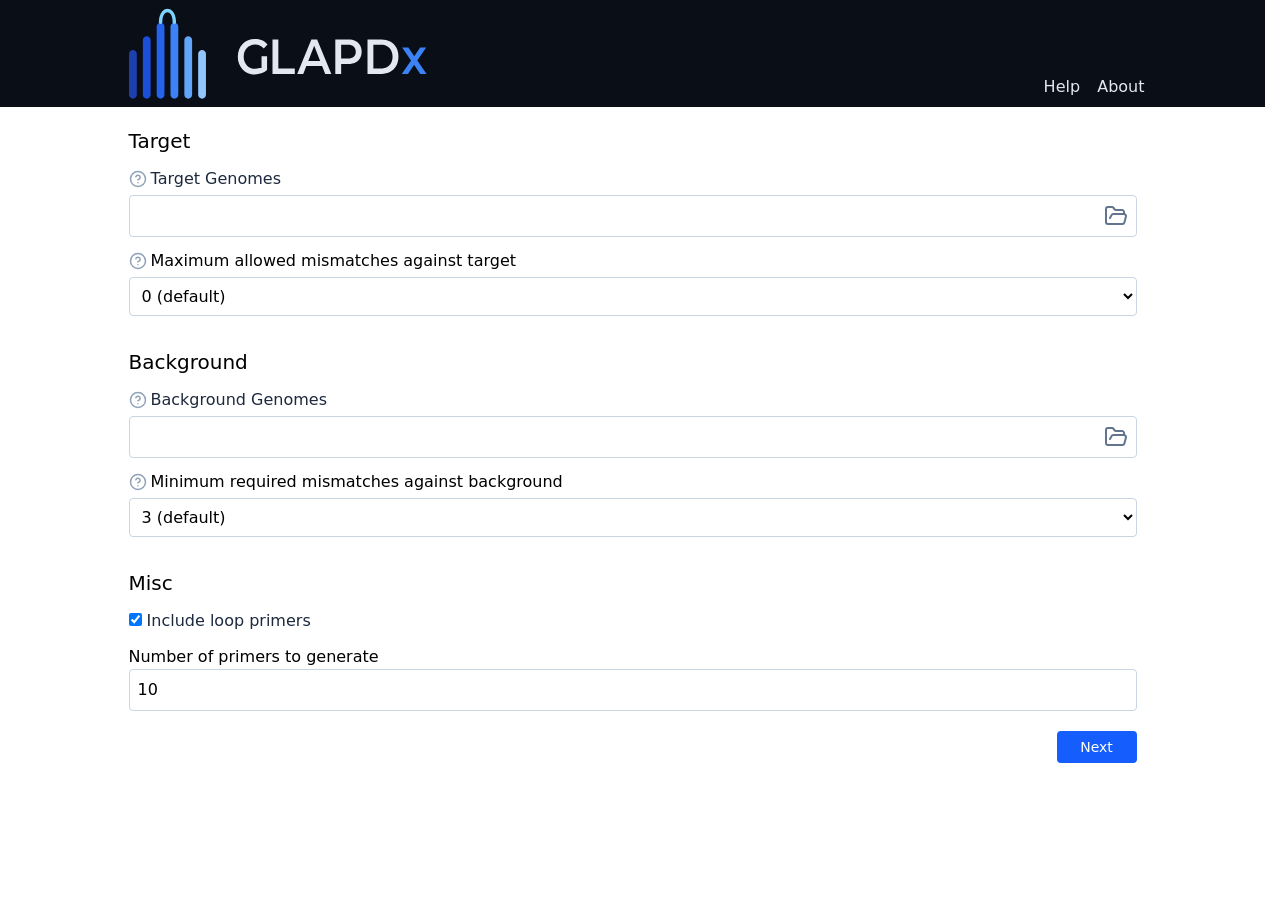
==== commit 5950e417: "Update" ====
--- a/index.html
+++ b/index.html
@@ -5,13 +5,13 @@
         <meta charset="utf-8" />
         <link rel="icon" href="./favicon.svg" type="image/svg+xml" />
         <meta name="viewport" content="width=device-width, initial-scale=1" />
-        <link href="./_app/immutable/entry/start.DG_IzZzg.js" rel="modulepreload">
-		<link href="./_app/immutable/chunks/PhloNOjF.js" rel="modulepreload">
+        <link href="./_app/immutable/entry/start.BwKUq7Ut.js" rel="modulepreload">
+		<link href="./_app/immutable/chunks/B89nZ392.js" rel="modulepreload">
 		<link href="./_app/immutable/chunks/Dn3rSLsj.js" rel="modulepreload">
-		<link href="./_app/immutable/entry/app.BgYa9PQd.js" rel="modulepreload">
+		<link href="./_app/immutable/entry/app.BM-sZ_tn.js" rel="modulepreload">
 		<link href="./_app/immutable/chunks/CHncfsjL.js" rel="modulepreload">
 		<link href="./_app/immutable/chunks/D1hYfEew.js" rel="modulepreload">
-		<link href="./_app/immutable/nodes/0.DKa6-5mc.js" rel="modulepreload">
+		<link href="./_app/immutable/nodes/0.YH_544fx.js" rel="modulepreload">
 		<link href="./_app/immutable/chunks/DZz2CIcT.js" rel="modulepreload">
 		<link href="./_app/immutable/nodes/2.CKZqm6pM.js" rel="modulepreload">
 		<link href="./_app/immutable/chunks/B4yLYE9n.js" rel="modulepreload">
@@ -28,15 +28,15 @@
 			
 			<script>
 				{
-					__sveltekit_1nu77oz = {
+					__sveltekit_133vv5k = {
 						base: new URL(".", location).pathname.slice(0, -1)
 					};
 
 					const element = document.currentScript.parentElement;
 
 					Promise.all([
-						import("./_app/immutable/entry/start.DG_IzZzg.js"),
-						import("./_app/immutable/entry/app.BgYa9PQd.js")
+						import("./_app/immutable/entry/start.BwKUq7Ut.js"),
+						import("./_app/immutable/entry/app.BM-sZ_tn.js")
 					]).then(([kit, app]) => {
 						kit.start(app, element, {
 							node_ids: [0, 2],
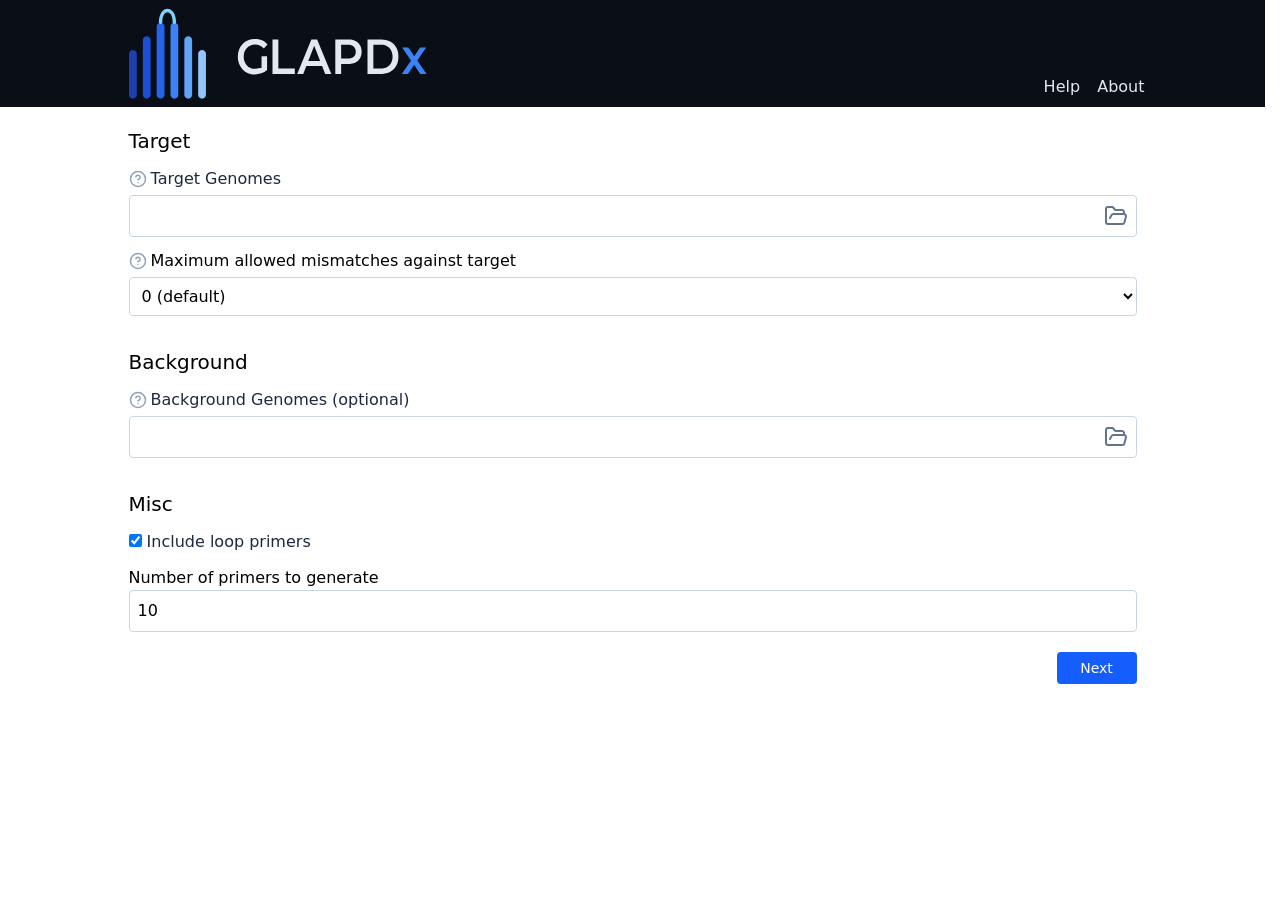
==== commit 8dae7a12: "Update" ====
--- a/index.html
+++ b/index.html
@@ -5,15 +5,15 @@
         <meta charset="utf-8" />
         <link rel="icon" href="./favicon.svg" type="image/svg+xml" />
         <meta name="viewport" content="width=device-width, initial-scale=1" />
-        <link href="./_app/immutable/entry/start.BwKUq7Ut.js" rel="modulepreload">
-		<link href="./_app/immutable/chunks/B89nZ392.js" rel="modulepreload">
+        <link href="./_app/immutable/entry/start.DOh9oN74.js" rel="modulepreload">
+		<link href="./_app/immutable/chunks/DizLzTrf.js" rel="modulepreload">
 		<link href="./_app/immutable/chunks/Dn3rSLsj.js" rel="modulepreload">
-		<link href="./_app/immutable/entry/app.BM-sZ_tn.js" rel="modulepreload">
+		<link href="./_app/immutable/entry/app.DA_eX2Ma.js" rel="modulepreload">
 		<link href="./_app/immutable/chunks/CHncfsjL.js" rel="modulepreload">
 		<link href="./_app/immutable/chunks/D1hYfEew.js" rel="modulepreload">
-		<link href="./_app/immutable/nodes/0.YH_544fx.js" rel="modulepreload">
+		<link href="./_app/immutable/nodes/0.391Lnu-b.js" rel="modulepreload">
 		<link href="./_app/immutable/chunks/DZz2CIcT.js" rel="modulepreload">
-		<link href="./_app/immutable/nodes/2.CKZqm6pM.js" rel="modulepreload">
+		<link href="./_app/immutable/nodes/2.8BkVV_fU.js" rel="modulepreload">
 		<link href="./_app/immutable/chunks/B4yLYE9n.js" rel="modulepreload">
 		<link href="./_app/immutable/chunks/DWNhAswD.js" rel="modulepreload">
 		
@@ -22,21 +22,19 @@
     <body data-sveltekit-preload-data="hover">
         <div style="display: contents"><!--[--><!--[0--><!--[--><div class="bg-logo-bg text-logo-text p-2"><div class="m-auto flex max-w-5xl items-end"><a href="./" class="ml-2 flex-1 text-3xl"><img src="/logo.svg" alt="GLAPDx logo" width="300"/></a> <a href="./help" class="flex-none pr-3 hover:underline">Help</a>   <a href="./about" class="flex-none hover:underline">About</a></div></div> <div class="m-auto max-w-5xl p-2"><!--[--><div><div><h2 class="pt-3 text-xl">Target</h2> <div class="mt-3"><div class="group"><label><input type="file" class="hidden"/> <div class="inline-flex items-center text-slate-800"><span class="mr-1 inline-flex"><span class="group/help relative inline-flex"><button type="button" aria-label="Help" class="inline-flex"><svg xmlns="http://www.w3.org/2000/svg" width="18" height="18" viewBox="0 0 24 24" fill="none" stroke="currentColor" stroke-width="2" stroke-linecap="round" stroke-linejoin="round" aria-hidden="true" class="lucide-icon lucide lucide-circle-question-mark inline stroke-slate-400 transition-colors duration-150 group-hover/help:stroke-slate-600"><!--[--><!----><circle cx="12" cy="12" r="10"><!----></circle><!----><!----><path d="M9.09 9a3 3 0 0 1 5.83 1c0 2-3 3-3 3"><!----></path><!----><!----><path d="M12 17h.01"><!----></path><!----><!--]--><!--[--><!--[--><!--]--><!--]--></svg><!----></button> <div class="absolute bottom-full left-0 z-50 mb-1 w-max max-w-[min(32rem,96vw)] rounded border border-slate-200 bg-white p-3 text-sm leading-relaxed text-slate-700 shadow-lg transition-opacity duration-150 pointer-events-none opacity-0 group-hover/help:pointer-events-auto group-hover/help:opacity-100"><!---->All genomes to amplify. Must contain names and full sequences for every target genome, including the reference.<!----></div></span><!----></span><!---->Target Genomes<!----></div> <div role="region" aria-label="File drop zone" class="rounded-sm border transition-colors duration-100 border-slate-300 group-hover:border-slate-500"><div class="flex items-center p-2"><span class="relative flex-none self-stretch overflow-hidden transition-[width] duration-150 w-0"><!--[-1--><!--]--></span> <span class="flex min-w-0 flex-1 items-baseline gap-2"><span class="truncate"></span> <!--[-1--><!--]--></span> <svg xmlns="http://www.w3.org/2000/svg" width="24" height="24" viewBox="0 0 24 24" fill="none" stroke="currentColor" stroke-width="2" stroke-linecap="round" stroke-linejoin="round" aria-hidden="true" class="lucide-icon lucide lucide-folder-open flex-none stroke-slate-500 hover:stroke-slate-700"><!--[--><!----><path d="m6 14 1.5-2.9A2 2 0 0 1 9.24 10H20a2 2 0 0 1 1.94 2.5l-1.54 6a2 2 0 0 1-1.95 1.5H4a2 2 0 0 1-2-2V5a2 2 0 0 1 2-2h3.9a2 2 0 0 1 1.69.9l.81 1.2a2 2 0 0 0 1.67.9H18a2 2 0 0 1 2 2v2"><!----></path><!----><!--]--><!--[--><!--[--><!--]--><!--]--></svg><!----></div> <!--[-1--><!--]--></div></label></div> <dialog class="w-full max-w-md rounded-sm p-0 shadow-lg backdrop:bg-black/20"><div class="border-b border-slate-200 bg-slate-50 px-4 py-2 text-sm font-medium text-slate-700">Problems</div> <div class="max-h-80 space-y-2 overflow-auto overscroll-contain p-4 text-sm"><!--[-1--><!--]--> <!--[-1--><!--]--></div> <div class="flex justify-end border-t border-slate-200 px-4 py-2"><button class="rounded font-medium transition-colors duration-150 min-w-20 px-4 py-1.5 text-sm bg-blue-600 text-white hover:bg-blue-700 "><!---->Close<!----></button><!----></div></dialog><!----></div> <!--[-1--><!--]--> <div class="mt-3"><label><span class="inline-flex items-center"><span class="mr-1 inline-flex"><span class="group/help relative inline-flex"><button type="button" aria-label="Help" class="inline-flex"><svg xmlns="http://www.w3.org/2000/svg" width="18" height="18" viewBox="0 0 24 24" fill="none" stroke="currentColor" stroke-width="2" stroke-linecap="round" stroke-linejoin="round" aria-hidden="true" class="lucide-icon lucide lucide-circle-question-mark inline stroke-slate-400 transition-colors duration-150 group-hover/help:stroke-slate-600"><!--[--><!----><circle cx="12" cy="12" r="10"><!----></circle><!----><!----><path d="M9.09 9a3 3 0 0 1 5.83 1c0 2-3 3-3 3"><!----></path><!----><!----><path d="M12 17h.01"><!----></path><!----><!--]--><!--[--><!--[--><!--]--><!--]--></svg><!----></button> <div class="absolute bottom-full left-0 z-50 mb-1 w-max max-w-[min(32rem,96vw)] rounded border border-slate-200 bg-white p-3 text-sm leading-relaxed text-slate-700 shadow-lg transition-opacity duration-150 pointer-events-none opacity-0 group-hover/help:pointer-events-auto group-hover/help:opacity-100"><!---->The maximum number of mismatches at which a single primer is still assumed to amplify a target
                     genome. Higher values yield more LAMP primer set candidates, at the cost of lower commonality.<!----></div></span><!----></span><!---->Maximum allowed mismatches against target</span> <div><select class="w-full rounded-sm border border-slate-300 p-2 hover:border-slate-500"><!--[--><option value="0" selected="">0 (default)</option><option value="1">1</option><option value="2">2</option><option value="3">3</option><!--]--></select></div></label></div></div> <div class="mt-5"><h2 class="pt-3 text-xl">Background</h2> <div class="mt-3"><div class="group"><label><input type="file" class="hidden"/> <div class="inline-flex items-center text-slate-800"><span class="mr-1 inline-flex"><span class="group/help relative inline-flex"><button type="button" aria-label="Help" class="inline-flex"><svg xmlns="http://www.w3.org/2000/svg" width="18" height="18" viewBox="0 0 24 24" fill="none" stroke="currentColor" stroke-width="2" stroke-linecap="round" stroke-linejoin="round" aria-hidden="true" class="lucide-icon lucide lucide-circle-question-mark inline stroke-slate-400 transition-colors duration-150 group-hover/help:stroke-slate-600"><!--[--><!----><circle cx="12" cy="12" r="10"><!----></circle><!----><!----><path d="M9.09 9a3 3 0 0 1 5.83 1c0 2-3 3-3 3"><!----></path><!----><!----><path d="M12 17h.01"><!----></path><!----><!--]--><!--[--><!--[--><!--]--><!--]--></svg><!----></button> <div class="absolute bottom-full left-0 z-50 mb-1 w-max max-w-[min(32rem,96vw)] rounded border border-slate-200 bg-white p-3 text-sm leading-relaxed text-slate-700 shadow-lg transition-opacity duration-150 pointer-events-none opacity-0 group-hover/help:pointer-events-auto group-hover/help:opacity-100"><!---->Genomes that must not be amplified. Must contain names and full sequences. Must not overlap with the target
-        genomes. Optional — leave empty for no background.<!----></div></span><!----></span><!---->Background Genomes<!----></div> <div role="region" aria-label="File drop zone" class="rounded-sm border transition-colors duration-100 border-slate-300 group-hover:border-slate-500"><div class="flex items-center p-2"><span class="relative flex-none self-stretch overflow-hidden transition-[width] duration-150 w-0"><!--[-1--><!--]--></span> <span class="flex min-w-0 flex-1 items-baseline gap-2"><span class="truncate"></span> <!--[-1--><!--]--></span> <svg xmlns="http://www.w3.org/2000/svg" width="24" height="24" viewBox="0 0 24 24" fill="none" stroke="currentColor" stroke-width="2" stroke-linecap="round" stroke-linejoin="round" aria-hidden="true" class="lucide-icon lucide lucide-folder-open flex-none stroke-slate-500 hover:stroke-slate-700"><!--[--><!----><path d="m6 14 1.5-2.9A2 2 0 0 1 9.24 10H20a2 2 0 0 1 1.94 2.5l-1.54 6a2 2 0 0 1-1.95 1.5H4a2 2 0 0 1-2-2V5a2 2 0 0 1 2-2h3.9a2 2 0 0 1 1.69.9l.81 1.2a2 2 0 0 0 1.67.9H18a2 2 0 0 1 2 2v2"><!----></path><!----><!--]--><!--[--><!--[--><!--]--><!--]--></svg><!----></div> <!--[-1--><!--]--></div></label></div> <dialog class="w-full max-w-md rounded-sm p-0 shadow-lg backdrop:bg-black/20"><div class="border-b border-slate-200 bg-slate-50 px-4 py-2 text-sm font-medium text-slate-700">Problems</div> <div class="max-h-80 space-y-2 overflow-auto overscroll-contain p-4 text-sm"><!--[-1--><!--]--> <!--[-1--><!--]--></div> <div class="flex justify-end border-t border-slate-200 px-4 py-2"><button class="rounded font-medium transition-colors duration-150 min-w-20 px-4 py-1.5 text-sm bg-blue-600 text-white hover:bg-blue-700 "><!---->Close<!----></button><!----></div></dialog><!----></div> <div class="mt-3"><label><span class="inline-flex items-center"><span class="mr-1 inline-flex"><span class="group/help relative inline-flex"><button type="button" aria-label="Help" class="inline-flex"><svg xmlns="http://www.w3.org/2000/svg" width="18" height="18" viewBox="0 0 24 24" fill="none" stroke="currentColor" stroke-width="2" stroke-linecap="round" stroke-linejoin="round" aria-hidden="true" class="lucide-icon lucide lucide-circle-question-mark inline stroke-slate-400 transition-colors duration-150 group-hover/help:stroke-slate-600"><!--[--><!----><circle cx="12" cy="12" r="10"><!----></circle><!----><!----><path d="M9.09 9a3 3 0 0 1 5.83 1c0 2-3 3-3 3"><!----></path><!----><!----><path d="M12 17h.01"><!----></path><!----><!--]--><!--[--><!--[--><!--]--><!--]--></svg><!----></button> <div class="absolute bottom-full left-0 z-50 mb-1 w-max max-w-[min(32rem,96vw)] rounded border border-slate-200 bg-white p-3 text-sm leading-relaxed text-slate-700 shadow-lg transition-opacity duration-150 pointer-events-none opacity-0 group-hover/help:pointer-events-auto group-hover/help:opacity-100"><!---->The minimum number of mismatches at which a single primer is assumed unable to amplify a background
-                    genome. Higher values yield more specific LAMP primer sets, at the cost of accepting fewer
-                    candidates.<!----></div></span><!----></span><!---->Minimum required mismatches against background</span> <div><select class="w-full rounded-sm border border-slate-300 p-2 hover:border-slate-500"><!--[--><option value="0">1</option><option value="1">2</option><option value="2" selected="">3 (default)</option><option value="3">4</option><!--]--></select></div></label></div></div> <div class="mt-5"><h2 class="pt-3 text-xl">Misc</h2> <div class="mt-3"><label><input type="checkbox" checked=""/> <span class="text-slate-800">Include loop primers</span></label></div> <div class="mt-3"><label>Number of primers to generate <div><input type="number" value="10" min="1" class="w-full rounded-sm border border-slate-300 p-2 hover:border-slate-500"/></div></label></div></div> <div class="mt-5 flex justify-end"><button class="rounded font-medium transition-colors duration-150 min-w-20 px-4 py-1.5 text-sm bg-blue-600 text-white hover:bg-blue-700 "><!---->Next<!----></button><!----></div><!----></div> <!--[-1--><!--]--> <!--[-1--><!--]--><!--]--><!----></div><!--]--><!--]--> <!--[-1--><!--]--><!--]-->
+        genomes. Optional — leave empty for no background.<!----></div></span><!----></span><!---->Background Genomes (optional)<!----></div> <div role="region" aria-label="File drop zone" class="rounded-sm border transition-colors duration-100 border-slate-300 group-hover:border-slate-500"><div class="flex items-center p-2"><span class="relative flex-none self-stretch overflow-hidden transition-[width] duration-150 w-0"><!--[-1--><!--]--></span> <span class="flex min-w-0 flex-1 items-baseline gap-2"><span class="truncate"></span> <!--[-1--><!--]--></span> <svg xmlns="http://www.w3.org/2000/svg" width="24" height="24" viewBox="0 0 24 24" fill="none" stroke="currentColor" stroke-width="2" stroke-linecap="round" stroke-linejoin="round" aria-hidden="true" class="lucide-icon lucide lucide-folder-open flex-none stroke-slate-500 hover:stroke-slate-700"><!--[--><!----><path d="m6 14 1.5-2.9A2 2 0 0 1 9.24 10H20a2 2 0 0 1 1.94 2.5l-1.54 6a2 2 0 0 1-1.95 1.5H4a2 2 0 0 1-2-2V5a2 2 0 0 1 2-2h3.9a2 2 0 0 1 1.69.9l.81 1.2a2 2 0 0 0 1.67.9H18a2 2 0 0 1 2 2v2"><!----></path><!----><!--]--><!--[--><!--[--><!--]--><!--]--></svg><!----></div> <!--[-1--><!--]--></div></label></div> <dialog class="w-full max-w-md rounded-sm p-0 shadow-lg backdrop:bg-black/20"><div class="border-b border-slate-200 bg-slate-50 px-4 py-2 text-sm font-medium text-slate-700">Problems</div> <div class="max-h-80 space-y-2 overflow-auto overscroll-contain p-4 text-sm"><!--[-1--><!--]--> <!--[-1--><!--]--></div> <div class="flex justify-end border-t border-slate-200 px-4 py-2"><button class="rounded font-medium transition-colors duration-150 min-w-20 px-4 py-1.5 text-sm bg-blue-600 text-white hover:bg-blue-700 "><!---->Close<!----></button><!----></div></dialog><!----></div> <!--[-1--><!--]--></div> <div class="mt-5"><h2 class="pt-3 text-xl">Misc</h2> <div class="mt-3"><label><input type="checkbox" checked=""/> <span class="text-slate-800">Include loop primers</span></label></div> <div class="mt-3"><label>Number of primers to generate <div><input type="number" value="10" min="1" class="w-full rounded-sm border border-slate-300 p-2 hover:border-slate-500"/></div></label></div></div> <div class="mt-5 flex justify-end"><button class="rounded font-medium transition-colors duration-150 min-w-20 px-4 py-1.5 text-sm bg-blue-600 text-white hover:bg-blue-700 "><!---->Next<!----></button><!----></div><!----></div> <!--[-1--><!--]--> <!--[-1--><!--]--><!--]--><!----></div><!--]--><!--]--> <!--[-1--><!--]--><!--]-->
 			
 			<script>
 				{
-					__sveltekit_133vv5k = {
+					__sveltekit_w9an2 = {
 						base: new URL(".", location).pathname.slice(0, -1)
 					};
 
 					const element = document.currentScript.parentElement;
 
 					Promise.all([
-						import("./_app/immutable/entry/start.BwKUq7Ut.js"),
-						import("./_app/immutable/entry/app.BM-sZ_tn.js")
+						import("./_app/immutable/entry/start.DOh9oN74.js"),
+						import("./_app/immutable/entry/app.DA_eX2Ma.js")
 					]).then(([kit, app]) => {
 						kit.start(app, element, {
 							node_ids: [0, 2],
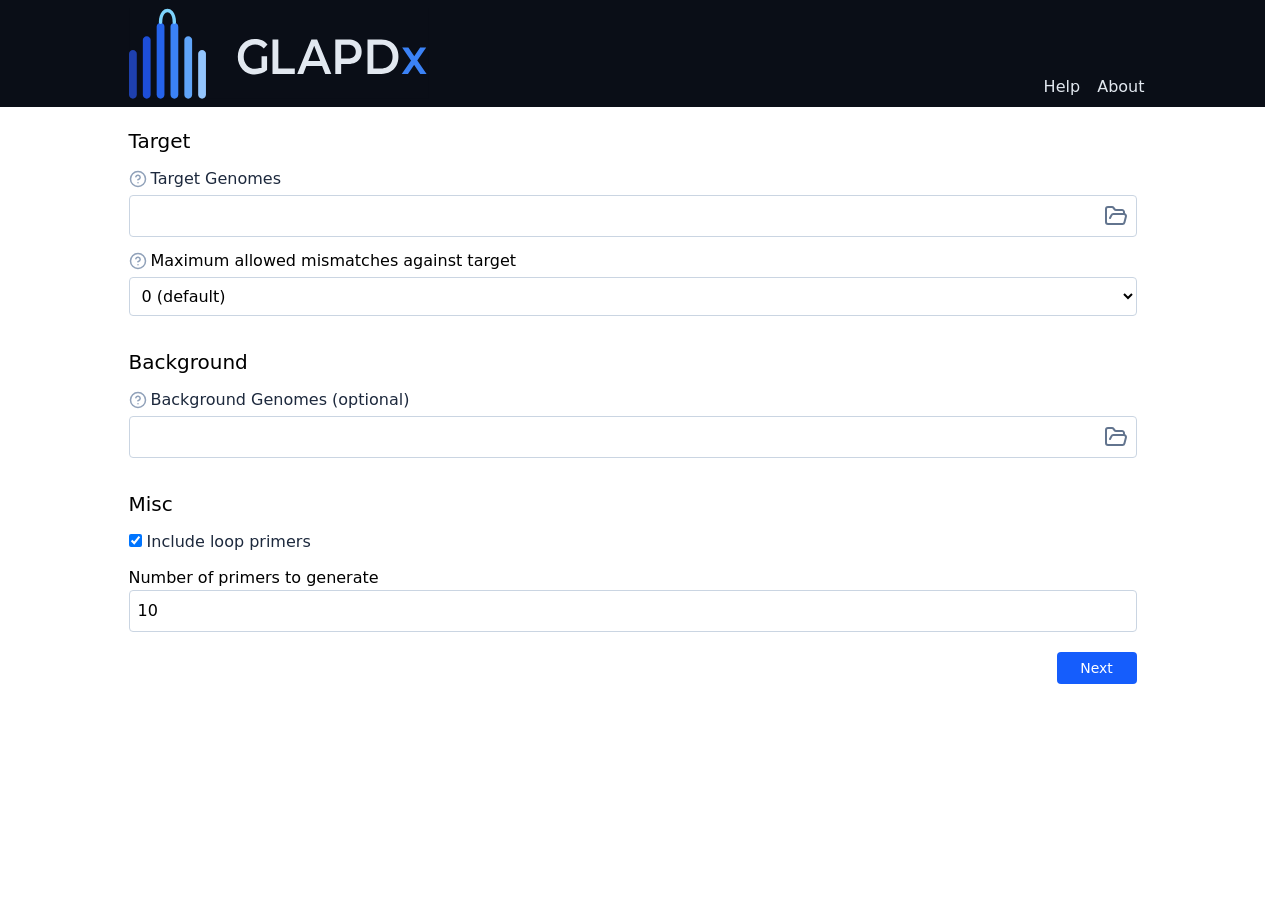
==== commit d94fe4f6: "Update" ====
--- a/index.html
+++ b/index.html
@@ -5,36 +5,36 @@
         <meta charset="utf-8" />
         <link rel="icon" href="./favicon.svg" type="image/svg+xml" />
         <meta name="viewport" content="width=device-width, initial-scale=1" />
-        <link href="./_app/immutable/entry/start.DOh9oN74.js" rel="modulepreload">
-		<link href="./_app/immutable/chunks/DizLzTrf.js" rel="modulepreload">
+        <link href="./_app/immutable/entry/start.C5H-EvrH.js" rel="modulepreload">
+		<link href="./_app/immutable/chunks/BTwD-rEk.js" rel="modulepreload">
 		<link href="./_app/immutable/chunks/Dn3rSLsj.js" rel="modulepreload">
-		<link href="./_app/immutable/entry/app.DA_eX2Ma.js" rel="modulepreload">
+		<link href="./_app/immutable/entry/app.guP-72ku.js" rel="modulepreload">
 		<link href="./_app/immutable/chunks/CHncfsjL.js" rel="modulepreload">
 		<link href="./_app/immutable/chunks/D1hYfEew.js" rel="modulepreload">
-		<link href="./_app/immutable/nodes/0.391Lnu-b.js" rel="modulepreload">
-		<link href="./_app/immutable/chunks/DZz2CIcT.js" rel="modulepreload">
-		<link href="./_app/immutable/nodes/2.8BkVV_fU.js" rel="modulepreload">
+		<link href="./_app/immutable/nodes/0.qdegBSif.js" rel="modulepreload">
+		<link href="./_app/immutable/chunks/DWitbDFZ.js" rel="modulepreload">
+		<link href="./_app/immutable/nodes/2.DvEonFOz.js" rel="modulepreload">
 		<link href="./_app/immutable/chunks/B4yLYE9n.js" rel="modulepreload">
 		<link href="./_app/immutable/chunks/DWNhAswD.js" rel="modulepreload">
 		
-		<link href="./_app/immutable/assets/0.aAVDGq_K.css" rel="stylesheet">
+		<link href="./_app/immutable/assets/0.CmZiSEV6.css" rel="stylesheet">
     </head>
     <body data-sveltekit-preload-data="hover">
-        <div style="display: contents"><!--[--><!--[0--><!--[--><div class="bg-logo-bg text-logo-text p-2"><div class="m-auto flex max-w-5xl items-end"><a href="./" class="ml-2 flex-1 text-3xl"><img src="/logo.svg" alt="GLAPDx logo" width="300"/></a> <a href="./help" class="flex-none pr-3 hover:underline">Help</a>   <a href="./about" class="flex-none hover:underline">About</a></div></div> <div class="m-auto max-w-5xl p-2"><!--[--><div><div><h2 class="pt-3 text-xl">Target</h2> <div class="mt-3"><div class="group"><label><input type="file" class="hidden"/> <div class="inline-flex items-center text-slate-800"><span class="mr-1 inline-flex"><span class="group/help relative inline-flex"><button type="button" aria-label="Help" class="inline-flex"><svg xmlns="http://www.w3.org/2000/svg" width="18" height="18" viewBox="0 0 24 24" fill="none" stroke="currentColor" stroke-width="2" stroke-linecap="round" stroke-linejoin="round" aria-hidden="true" class="lucide-icon lucide lucide-circle-question-mark inline stroke-slate-400 transition-colors duration-150 group-hover/help:stroke-slate-600"><!--[--><!----><circle cx="12" cy="12" r="10"><!----></circle><!----><!----><path d="M9.09 9a3 3 0 0 1 5.83 1c0 2-3 3-3 3"><!----></path><!----><!----><path d="M12 17h.01"><!----></path><!----><!--]--><!--[--><!--[--><!--]--><!--]--></svg><!----></button> <div class="absolute bottom-full left-0 z-50 mb-1 w-max max-w-[min(32rem,96vw)] rounded border border-slate-200 bg-white p-3 text-sm leading-relaxed text-slate-700 shadow-lg transition-opacity duration-150 pointer-events-none opacity-0 group-hover/help:pointer-events-auto group-hover/help:opacity-100"><!---->All genomes to amplify. Must contain names and full sequences for every target genome, including the reference.<!----></div></span><!----></span><!---->Target Genomes<!----></div> <div role="region" aria-label="File drop zone" class="rounded-sm border transition-colors duration-100 border-slate-300 group-hover:border-slate-500"><div class="flex items-center p-2"><span class="relative flex-none self-stretch overflow-hidden transition-[width] duration-150 w-0"><!--[-1--><!--]--></span> <span class="flex min-w-0 flex-1 items-baseline gap-2"><span class="truncate"></span> <!--[-1--><!--]--></span> <svg xmlns="http://www.w3.org/2000/svg" width="24" height="24" viewBox="0 0 24 24" fill="none" stroke="currentColor" stroke-width="2" stroke-linecap="round" stroke-linejoin="round" aria-hidden="true" class="lucide-icon lucide lucide-folder-open flex-none stroke-slate-500 hover:stroke-slate-700"><!--[--><!----><path d="m6 14 1.5-2.9A2 2 0 0 1 9.24 10H20a2 2 0 0 1 1.94 2.5l-1.54 6a2 2 0 0 1-1.95 1.5H4a2 2 0 0 1-2-2V5a2 2 0 0 1 2-2h3.9a2 2 0 0 1 1.69.9l.81 1.2a2 2 0 0 0 1.67.9H18a2 2 0 0 1 2 2v2"><!----></path><!----><!--]--><!--[--><!--[--><!--]--><!--]--></svg><!----></div> <!--[-1--><!--]--></div></label></div> <dialog class="w-full max-w-md rounded-sm p-0 shadow-lg backdrop:bg-black/20"><div class="border-b border-slate-200 bg-slate-50 px-4 py-2 text-sm font-medium text-slate-700">Problems</div> <div class="max-h-80 space-y-2 overflow-auto overscroll-contain p-4 text-sm"><!--[-1--><!--]--> <!--[-1--><!--]--></div> <div class="flex justify-end border-t border-slate-200 px-4 py-2"><button class="rounded font-medium transition-colors duration-150 min-w-20 px-4 py-1.5 text-sm bg-blue-600 text-white hover:bg-blue-700 "><!---->Close<!----></button><!----></div></dialog><!----></div> <!--[-1--><!--]--> <div class="mt-3"><label><span class="inline-flex items-center"><span class="mr-1 inline-flex"><span class="group/help relative inline-flex"><button type="button" aria-label="Help" class="inline-flex"><svg xmlns="http://www.w3.org/2000/svg" width="18" height="18" viewBox="0 0 24 24" fill="none" stroke="currentColor" stroke-width="2" stroke-linecap="round" stroke-linejoin="round" aria-hidden="true" class="lucide-icon lucide lucide-circle-question-mark inline stroke-slate-400 transition-colors duration-150 group-hover/help:stroke-slate-600"><!--[--><!----><circle cx="12" cy="12" r="10"><!----></circle><!----><!----><path d="M9.09 9a3 3 0 0 1 5.83 1c0 2-3 3-3 3"><!----></path><!----><!----><path d="M12 17h.01"><!----></path><!----><!--]--><!--[--><!--[--><!--]--><!--]--></svg><!----></button> <div class="absolute bottom-full left-0 z-50 mb-1 w-max max-w-[min(32rem,96vw)] rounded border border-slate-200 bg-white p-3 text-sm leading-relaxed text-slate-700 shadow-lg transition-opacity duration-150 pointer-events-none opacity-0 group-hover/help:pointer-events-auto group-hover/help:opacity-100"><!---->The maximum number of mismatches at which a single primer is still assumed to amplify a target
-                    genome. Higher values yield more LAMP primer set candidates, at the cost of lower commonality.<!----></div></span><!----></span><!---->Maximum allowed mismatches against target</span> <div><select class="w-full rounded-sm border border-slate-300 p-2 hover:border-slate-500"><!--[--><option value="0" selected="">0 (default)</option><option value="1">1</option><option value="2">2</option><option value="3">3</option><!--]--></select></div></label></div></div> <div class="mt-5"><h2 class="pt-3 text-xl">Background</h2> <div class="mt-3"><div class="group"><label><input type="file" class="hidden"/> <div class="inline-flex items-center text-slate-800"><span class="mr-1 inline-flex"><span class="group/help relative inline-flex"><button type="button" aria-label="Help" class="inline-flex"><svg xmlns="http://www.w3.org/2000/svg" width="18" height="18" viewBox="0 0 24 24" fill="none" stroke="currentColor" stroke-width="2" stroke-linecap="round" stroke-linejoin="round" aria-hidden="true" class="lucide-icon lucide lucide-circle-question-mark inline stroke-slate-400 transition-colors duration-150 group-hover/help:stroke-slate-600"><!--[--><!----><circle cx="12" cy="12" r="10"><!----></circle><!----><!----><path d="M9.09 9a3 3 0 0 1 5.83 1c0 2-3 3-3 3"><!----></path><!----><!----><path d="M12 17h.01"><!----></path><!----><!--]--><!--[--><!--[--><!--]--><!--]--></svg><!----></button> <div class="absolute bottom-full left-0 z-50 mb-1 w-max max-w-[min(32rem,96vw)] rounded border border-slate-200 bg-white p-3 text-sm leading-relaxed text-slate-700 shadow-lg transition-opacity duration-150 pointer-events-none opacity-0 group-hover/help:pointer-events-auto group-hover/help:opacity-100"><!---->Genomes that must not be amplified. Must contain names and full sequences. Must not overlap with the target
-        genomes. Optional — leave empty for no background.<!----></div></span><!----></span><!---->Background Genomes (optional)<!----></div> <div role="region" aria-label="File drop zone" class="rounded-sm border transition-colors duration-100 border-slate-300 group-hover:border-slate-500"><div class="flex items-center p-2"><span class="relative flex-none self-stretch overflow-hidden transition-[width] duration-150 w-0"><!--[-1--><!--]--></span> <span class="flex min-w-0 flex-1 items-baseline gap-2"><span class="truncate"></span> <!--[-1--><!--]--></span> <svg xmlns="http://www.w3.org/2000/svg" width="24" height="24" viewBox="0 0 24 24" fill="none" stroke="currentColor" stroke-width="2" stroke-linecap="round" stroke-linejoin="round" aria-hidden="true" class="lucide-icon lucide lucide-folder-open flex-none stroke-slate-500 hover:stroke-slate-700"><!--[--><!----><path d="m6 14 1.5-2.9A2 2 0 0 1 9.24 10H20a2 2 0 0 1 1.94 2.5l-1.54 6a2 2 0 0 1-1.95 1.5H4a2 2 0 0 1-2-2V5a2 2 0 0 1 2-2h3.9a2 2 0 0 1 1.69.9l.81 1.2a2 2 0 0 0 1.67.9H18a2 2 0 0 1 2 2v2"><!----></path><!----><!--]--><!--[--><!--[--><!--]--><!--]--></svg><!----></div> <!--[-1--><!--]--></div></label></div> <dialog class="w-full max-w-md rounded-sm p-0 shadow-lg backdrop:bg-black/20"><div class="border-b border-slate-200 bg-slate-50 px-4 py-2 text-sm font-medium text-slate-700">Problems</div> <div class="max-h-80 space-y-2 overflow-auto overscroll-contain p-4 text-sm"><!--[-1--><!--]--> <!--[-1--><!--]--></div> <div class="flex justify-end border-t border-slate-200 px-4 py-2"><button class="rounded font-medium transition-colors duration-150 min-w-20 px-4 py-1.5 text-sm bg-blue-600 text-white hover:bg-blue-700 "><!---->Close<!----></button><!----></div></dialog><!----></div> <!--[-1--><!--]--></div> <div class="mt-5"><h2 class="pt-3 text-xl">Misc</h2> <div class="mt-3"><label><input type="checkbox" checked=""/> <span class="text-slate-800">Include loop primers</span></label></div> <div class="mt-3"><label>Number of primers to generate <div><input type="number" value="10" min="1" class="w-full rounded-sm border border-slate-300 p-2 hover:border-slate-500"/></div></label></div></div> <div class="mt-5 flex justify-end"><button class="rounded font-medium transition-colors duration-150 min-w-20 px-4 py-1.5 text-sm bg-blue-600 text-white hover:bg-blue-700 "><!---->Next<!----></button><!----></div><!----></div> <!--[-1--><!--]--> <!--[-1--><!--]--><!--]--><!----></div><!--]--><!--]--> <!--[-1--><!--]--><!--]-->
+        <div style="display: contents"><!--[--><!--[0--><!--[--><div class="bg-logo-bg text-logo-text p-2"><div class="m-auto flex max-w-5xl items-end"><a href="./" class="ml-2 flex-1 text-3xl"><img src="/logo.svg" alt="GLAPDx logo" width="300"/></a> <a href="./help" class="flex-none pr-3 hover:underline">Help</a>   <a href="./about" class="flex-none hover:underline">About</a></div></div> <div class="m-auto max-w-5xl p-2"><!--[--><div><div><h2 class="pt-3 text-xl">Target</h2> <div class="mt-3"><div class="group"><label><input type="file" class="hidden"/> <div class="inline-flex items-center text-slate-800"><span class="mr-1 inline-flex"><span class="group/help relative inline-flex"><button type="button" aria-label="Help" class="inline-flex"><svg xmlns="http://www.w3.org/2000/svg" width="18" height="18" viewBox="0 0 24 24" fill="none" stroke="currentColor" stroke-width="2" stroke-linecap="round" stroke-linejoin="round" aria-hidden="true" class="lucide-icon lucide lucide-circle-question-mark inline stroke-slate-400 transition-colors duration-150 group-hover/help:stroke-slate-600"><!--[--><!----><circle cx="12" cy="12" r="10"><!----></circle><!----><!----><path d="M9.09 9a3 3 0 0 1 5.83 1c0 2-3 3-3 3"><!----></path><!----><!----><path d="M12 17h.01"><!----></path><!----><!--]--><!--[--><!--[--><!--]--><!--]--></svg><!----></button> <div class="absolute bottom-full left-0 z-50 mb-1 w-max max-w-[min(32rem,96vw)] rounded border border-slate-200 bg-white p-3 text-sm leading-relaxed text-slate-700 shadow-lg transition-opacity duration-150 pointer-events-none opacity-0 group-hover/help:pointer-events-auto group-hover/help:opacity-100"><!---->All genomes to amplify. Must contain names and full sequences for every target genome in FASTA format.<!----></div></span><!----></span><!---->Target Genomes<!----></div> <div role="region" aria-label="File drop zone" class="rounded-sm border transition-colors duration-100 border-slate-300 group-hover:border-slate-500"><div class="flex items-center p-2"><span class="relative flex-none self-stretch overflow-hidden transition-[width] duration-150 w-0"><!--[-1--><!--]--></span> <span class="flex min-w-0 flex-1 items-baseline gap-2"><span class="truncate"></span> <!--[-1--><!--]--></span> <svg xmlns="http://www.w3.org/2000/svg" width="24" height="24" viewBox="0 0 24 24" fill="none" stroke="currentColor" stroke-width="2" stroke-linecap="round" stroke-linejoin="round" aria-hidden="true" class="lucide-icon lucide lucide-folder-open flex-none stroke-slate-500 hover:stroke-slate-700"><!--[--><!----><path d="m6 14 1.5-2.9A2 2 0 0 1 9.24 10H20a2 2 0 0 1 1.94 2.5l-1.54 6a2 2 0 0 1-1.95 1.5H4a2 2 0 0 1-2-2V5a2 2 0 0 1 2-2h3.9a2 2 0 0 1 1.69.9l.81 1.2a2 2 0 0 0 1.67.9H18a2 2 0 0 1 2 2v2"><!----></path><!----><!--]--><!--[--><!--[--><!--]--><!--]--></svg><!----></div> <!--[-1--><!--]--></div></label></div> <dialog class="w-full max-w-md rounded-sm p-0 shadow-lg backdrop:bg-black/20"><div class="border-b border-slate-200 bg-slate-50 px-4 py-2 text-sm font-medium text-slate-700">Problems</div> <div class="max-h-80 space-y-2 overflow-auto overscroll-contain p-4 text-sm"><!--[-1--><!--]--> <!--[-1--><!--]--></div> <div class="flex justify-end border-t border-slate-200 px-4 py-2"><button class="rounded font-medium transition-colors duration-150 min-w-20 px-4 py-1.5 text-sm bg-blue-600 text-white hover:bg-blue-700 "><!---->Close<!----></button><!----></div></dialog><!----></div> <!--[-1--><!--]--> <div class="mt-3"><label><span class="inline-flex items-center"><span class="mr-1 inline-flex"><span class="group/help relative inline-flex"><button type="button" aria-label="Help" class="inline-flex"><svg xmlns="http://www.w3.org/2000/svg" width="18" height="18" viewBox="0 0 24 24" fill="none" stroke="currentColor" stroke-width="2" stroke-linecap="round" stroke-linejoin="round" aria-hidden="true" class="lucide-icon lucide lucide-circle-question-mark inline stroke-slate-400 transition-colors duration-150 group-hover/help:stroke-slate-600"><!--[--><!----><circle cx="12" cy="12" r="10"><!----></circle><!----><!----><path d="M9.09 9a3 3 0 0 1 5.83 1c0 2-3 3-3 3"><!----></path><!----><!----><path d="M12 17h.01"><!----></path><!----><!--]--><!--[--><!--[--><!--]--><!--]--></svg><!----></button> <div class="absolute bottom-full left-0 z-50 mb-1 w-max max-w-[min(32rem,96vw)] rounded border border-slate-200 bg-white p-3 text-sm leading-relaxed text-slate-700 shadow-lg transition-opacity duration-150 pointer-events-none opacity-0 group-hover/help:pointer-events-auto group-hover/help:opacity-100"><!---->The maximum number of mismatches at which a single primer is still assumed to amplify a target
+                    genome. Higher values yield more LAMP primer set candidates, at the cost of lower commonality.<!----></div></span><!----></span><!---->Maximum allowed mismatches against target</span> <div><select class="w-full rounded-sm border border-slate-300 p-2 hover:border-slate-500"><!--[--><option value="0" selected="">0 (default)</option><option value="1">1</option><option value="2">2</option><option value="3">3</option><!--]--></select></div></label></div></div> <div class="mt-5"><h2 class="pt-3 text-xl">Background</h2> <div class="mt-3"><div class="group"><label><input type="file" class="hidden"/> <div class="inline-flex items-center text-slate-800"><span class="mr-1 inline-flex"><span class="group/help relative inline-flex"><button type="button" aria-label="Help" class="inline-flex"><svg xmlns="http://www.w3.org/2000/svg" width="18" height="18" viewBox="0 0 24 24" fill="none" stroke="currentColor" stroke-width="2" stroke-linecap="round" stroke-linejoin="round" aria-hidden="true" class="lucide-icon lucide lucide-circle-question-mark inline stroke-slate-400 transition-colors duration-150 group-hover/help:stroke-slate-600"><!--[--><!----><circle cx="12" cy="12" r="10"><!----></circle><!----><!----><path d="M9.09 9a3 3 0 0 1 5.83 1c0 2-3 3-3 3"><!----></path><!----><!----><path d="M12 17h.01"><!----></path><!----><!--]--><!--[--><!--[--><!--]--><!--]--></svg><!----></button> <div class="absolute bottom-full left-0 z-50 mb-1 w-max max-w-[min(32rem,96vw)] rounded border border-slate-200 bg-white p-3 text-sm leading-relaxed text-slate-700 shadow-lg transition-opacity duration-150 pointer-events-none opacity-0 group-hover/help:pointer-events-auto group-hover/help:opacity-100"><!---->Genomes that must not be amplified. Must contain names and full sequences in FASTA format. Must not overlap
+        with the target genomes. Optional — leave empty for no background.<!----></div></span><!----></span><!---->Background Genomes (optional)<!----></div> <div role="region" aria-label="File drop zone" class="rounded-sm border transition-colors duration-100 border-slate-300 group-hover:border-slate-500"><div class="flex items-center p-2"><span class="relative flex-none self-stretch overflow-hidden transition-[width] duration-150 w-0"><!--[-1--><!--]--></span> <span class="flex min-w-0 flex-1 items-baseline gap-2"><span class="truncate"></span> <!--[-1--><!--]--></span> <svg xmlns="http://www.w3.org/2000/svg" width="24" height="24" viewBox="0 0 24 24" fill="none" stroke="currentColor" stroke-width="2" stroke-linecap="round" stroke-linejoin="round" aria-hidden="true" class="lucide-icon lucide lucide-folder-open flex-none stroke-slate-500 hover:stroke-slate-700"><!--[--><!----><path d="m6 14 1.5-2.9A2 2 0 0 1 9.24 10H20a2 2 0 0 1 1.94 2.5l-1.54 6a2 2 0 0 1-1.95 1.5H4a2 2 0 0 1-2-2V5a2 2 0 0 1 2-2h3.9a2 2 0 0 1 1.69.9l.81 1.2a2 2 0 0 0 1.67.9H18a2 2 0 0 1 2 2v2"><!----></path><!----><!--]--><!--[--><!--[--><!--]--><!--]--></svg><!----></div> <!--[-1--><!--]--></div></label></div> <dialog class="w-full max-w-md rounded-sm p-0 shadow-lg backdrop:bg-black/20"><div class="border-b border-slate-200 bg-slate-50 px-4 py-2 text-sm font-medium text-slate-700">Problems</div> <div class="max-h-80 space-y-2 overflow-auto overscroll-contain p-4 text-sm"><!--[-1--><!--]--> <!--[-1--><!--]--></div> <div class="flex justify-end border-t border-slate-200 px-4 py-2"><button class="rounded font-medium transition-colors duration-150 min-w-20 px-4 py-1.5 text-sm bg-blue-600 text-white hover:bg-blue-700 "><!---->Close<!----></button><!----></div></dialog><!----></div> <!--[-1--><!--]--></div> <div class="mt-5"><h2 class="pt-3 text-xl">Misc</h2> <div class="mt-3"><label><input type="checkbox" checked=""/> <span class="text-slate-800">Include loop primers</span></label></div> <div class="mt-3"><label>Number of primers to generate <div><input type="number" value="10" min="1" class="w-full rounded-sm border border-slate-300 p-2 hover:border-slate-500"/></div></label></div></div> <div class="mt-5 flex justify-end"><button class="rounded font-medium transition-colors duration-150 min-w-20 px-4 py-1.5 text-sm bg-blue-600 text-white hover:bg-blue-700 "><!---->Next<!----></button><!----></div><!----></div> <!--[-1--><!--]--> <!--[-1--><!--]--><!--]--><!----></div><!--]--><!--]--> <!--[-1--><!--]--><!--]-->
 			
 			<script>
 				{
-					__sveltekit_w9an2 = {
+					__sveltekit_1w7e6yb = {
 						base: new URL(".", location).pathname.slice(0, -1)
 					};
 
 					const element = document.currentScript.parentElement;
 
 					Promise.all([
-						import("./_app/immutable/entry/start.DOh9oN74.js"),
-						import("./_app/immutable/entry/app.DA_eX2Ma.js")
+						import("./_app/immutable/entry/start.C5H-EvrH.js"),
+						import("./_app/immutable/entry/app.guP-72ku.js")
 					]).then(([kit, app]) => {
 						kit.start(app, element, {
 							node_ids: [0, 2],
--- a/_app/immutable/assets/0.CmZiSEV6.css
+++ b/_app/immutable/assets/0.CmZiSEV6.css
@@ -0,0 +1,2 @@
+/*! tailwindcss v4.3.0 | MIT License | https://tailwindcss.com */
+@layer properties{@supports (((-webkit-hyphens:none)) and (not (margin-trim:inline))) or ((-moz-orient:inline) and (not (color:rgb(from red r g b)))){*,:before,:after,::backdrop{--tw-rotate-x:initial;--tw-rotate-y:initial;--tw-rotate-z:initial;--tw-skew-x:initial;--tw-skew-y:initial;--tw-space-y-reverse:0;--tw-divide-y-reverse:0;--tw-border-style:solid;--tw-leading:initial;--tw-font-weight:initial;--tw-tracking:initial;--tw-ordinal:initial;--tw-slashed-zero:initial;--tw-numeric-figure:initial;--tw-numeric-spacing:initial;--tw-numeric-fraction:initial;--tw-shadow:0 0 #0000;--tw-shadow-color:initial;--tw-shadow-alpha:100%;--tw-inset-shadow:0 0 #0000;--tw-inset-shadow-color:initial;--tw-inset-shadow-alpha:100%;--tw-ring-color:initial;--tw-ring-shadow:0 0 #0000;--tw-inset-ring-color:initial;--tw-inset-ring-shadow:0 0 #0000;--tw-ring-inset:initial;--tw-ring-offset-width:0px;--tw-ring-offset-color:#fff;--tw-ring-offset-shadow:0 0 #0000;--tw-blur:initial;--tw-brightness:initial;--tw-contrast:initial;--tw-grayscale:initial;--tw-hue-rotate:initial;--tw-invert:initial;--tw-opacity:initial;--tw-saturate:initial;--tw-sepia:initial;--tw-drop-shadow:initial;--tw-drop-shadow-color:initial;--tw-drop-shadow-alpha:100%;--tw-drop-shadow-size:initial;--tw-duration:initial}}}@layer theme{:root,:host{--font-sans:ui-sans-serif, system-ui, sans-serif, "Apple Color Emoji", "Segoe UI Emoji", "Segoe UI Symbol", "Noto Color Emoji";--font-mono:ui-monospace, SFMono-Regular, Menlo, Monaco, Consolas, "Liberation Mono", "Courier New", monospace;--color-red-50:oklch(97.1% .013 17.38);--color-red-200:oklch(88.5% .062 18.334);--color-red-300:oklch(80.8% .114 19.571);--color-red-400:oklch(70.4% .191 22.216);--color-red-500:oklch(63.7% .237 25.331);--color-red-600:oklch(57.7% .245 27.325);--color-red-700:oklch(50.5% .213 27.518);--color-red-800:oklch(44.4% .177 26.899);--color-amber-600:oklch(66.6% .179 58.318);--color-amber-700:oklch(55.5% .163 48.998);--color-yellow-50:oklch(98.7% .026 102.212);--color-yellow-200:oklch(94.5% .129 101.54);--color-yellow-300:oklch(90.5% .182 98.111);--color-yellow-500:oklch(79.5% .184 86.047);--color-yellow-600:oklch(68.1% .162 75.834);--color-yellow-700:oklch(55.4% .135 66.442);--color-yellow-800:oklch(47.6% .114 61.907);--color-blue-50:oklch(97% .014 254.604);--color-blue-400:oklch(70.7% .165 254.624);--color-blue-500:oklch(62.3% .214 259.815);--color-blue-600:oklch(54.6% .245 262.881);--color-blue-700:oklch(48.8% .243 264.376);--color-slate-50:oklch(98.4% .003 247.858);--color-slate-100:oklch(96.8% .007 247.896);--color-slate-200:oklch(92.9% .013 255.508);--color-slate-300:oklch(86.9% .022 252.894);--color-slate-400:oklch(70.4% .04 256.788);--color-slate-500:oklch(55.4% .046 257.417);--color-slate-600:oklch(44.6% .043 257.281);--color-slate-700:oklch(37.2% .044 257.287);--color-slate-800:oklch(27.9% .041 260.031);--color-black:#000;--color-white:#fff;--spacing:.25rem;--container-md:28rem;--container-2xl:42rem;--container-5xl:64rem;--text-xs:.75rem;--text-xs--line-height:calc(1 / .75);--text-sm:.875rem;--text-sm--line-height:calc(1.25 / .875);--text-lg:1.125rem;--text-lg--line-height:calc(1.75 / 1.125);--text-xl:1.25rem;--text-xl--line-height:calc(1.75 / 1.25);--text-2xl:1.5rem;--text-2xl--line-height:calc(2 / 1.5);--text-3xl:1.875rem;--text-3xl--line-height:calc(2.25 / 1.875);--font-weight-normal:400;--font-weight-medium:500;--font-weight-semibold:600;--tracking-wider:.05em;--leading-relaxed:1.625;--radius-sm:.25rem;--radius-lg:.5rem;--animate-spin:spin 1s linear infinite;--default-transition-duration:.15s;--default-transition-timing-function:cubic-bezier(.4, 0, .2, 1);--default-font-family:var(--font-sans);--default-mono-font-family:var(--font-mono);--color-logo-bg:#0a0e17;--color-logo-text:#e2e8f0}}@layer base{*,:after,:before,::backdrop{box-sizing:border-box;border:0 solid;margin:0;padding:0}::file-selector-button{box-sizing:border-box;border:0 solid;margin:0;padding:0}html,:host{-webkit-text-size-adjust:100%;tab-size:4;line-height:1.5;font-family:var(--default-font-family,ui-sans-serif, system-ui, sans-serif, "Apple Color Emoji", "Segoe UI Emoji", "Segoe UI Symbol", "Noto Color Emoji");font-feature-settings:var(--default-font-feature-settings,normal);font-variation-settings:var(--default-font-variation-settings,normal);-webkit-tap-highlight-color:transparent}hr{height:0;color:inherit;border-top-width:1px}abbr:where([title]){-webkit-text-decoration:underline dotted;text-decoration:underline dotted}h1,h2,h3,h4,h5,h6{font-size:inherit;font-weight:inherit}a{color:inherit;-webkit-text-decoration:inherit;-webkit-text-decoration:inherit;-webkit-text-decoration:inherit;-webkit-text-decoration:inherit;text-decoration:inherit}b,strong{font-weight:bolder}code,kbd,samp,pre{font-family:var(--default-mono-font-family,ui-monospace, SFMono-Regular, Menlo, Monaco, Consolas, "Liberation Mono", "Courier New", monospace);font-feature-settings:var(--default-mono-font-feature-settings,normal);font-variation-settings:var(--default-mono-font-variation-settings,normal);font-size:1em}small{font-size:80%}sub,sup{vertical-align:baseline;font-size:75%;line-height:0;position:relative}sub{bottom:-.25em}sup{top:-.5em}table{text-indent:0;border-color:inherit;border-collapse:collapse}:-moz-focusring{outline:auto}progress{vertical-align:baseline}summary{display:list-item}ol,ul,menu{list-style:none}img,svg,video,canvas,audio,iframe,embed,object{vertical-align:middle;display:block}img,video{max-width:100%;height:auto}button,input,select,optgroup,textarea{font:inherit;font-feature-settings:inherit;font-variation-settings:inherit;letter-spacing:inherit;color:inherit;opacity:1;background-color:#0000;border-radius:0}::file-selector-button{font:inherit;font-feature-settings:inherit;font-variation-settings:inherit;letter-spacing:inherit;color:inherit;opacity:1;background-color:#0000;border-radius:0}:where(select:is([multiple],[size])) optgroup{font-weight:bolder}:where(select:is([multiple],[size])) optgroup option{padding-inline-start:20px}::file-selector-button{margin-inline-end:4px}::placeholder{opacity:1}@supports (not ((-webkit-appearance:-apple-pay-button))) or (contain-intrinsic-size:1px){::placeholder{color:currentColor}@supports (color:color-mix(in lab, red, red)){::placeholder{color:color-mix(in oklab, currentcolor 50%, transparent)}}}textarea{resize:vertical}::-webkit-search-decoration{-webkit-appearance:none}::-webkit-date-and-time-value{min-height:1lh;text-align:inherit}::-webkit-datetime-edit{display:inline-flex}::-webkit-datetime-edit-fields-wrapper{padding:0}::-webkit-datetime-edit{padding-block:0}::-webkit-datetime-edit-year-field{padding-block:0}::-webkit-datetime-edit-month-field{padding-block:0}::-webkit-datetime-edit-day-field{padding-block:0}::-webkit-datetime-edit-hour-field{padding-block:0}::-webkit-datetime-edit-minute-field{padding-block:0}::-webkit-datetime-edit-second-field{padding-block:0}::-webkit-datetime-edit-millisecond-field{padding-block:0}::-webkit-datetime-edit-meridiem-field{padding-block:0}::-webkit-calendar-picker-indicator{line-height:1}:-moz-ui-invalid{box-shadow:none}button,input:where([type=button],[type=reset],[type=submit]){appearance:button}::file-selector-button{appearance:button}::-webkit-inner-spin-button{height:auto}::-webkit-outer-spin-button{height:auto}[hidden]:where(:not([hidden=until-found])){display:none!important}}@layer components;@layer utilities{.pointer-events-auto{pointer-events:auto}.pointer-events-none{pointer-events:none}.collapse{visibility:collapse}.visible{visibility:visible}.absolute{position:absolute}.fixed{position:fixed}.relative{position:relative}.static{position:static}.sticky{position:sticky}.inset-0{inset:calc(var(--spacing) * 0)}.top-full{top:100%}.right-0{right:calc(var(--spacing) * 0)}.bottom-full{bottom:100%}.left-0{left:calc(var(--spacing) * 0)}.isolate{isolation:isolate}.z-2{z-index:2}.z-9{z-index:9}.z-40{z-index:40}.z-50{z-index:50}.col-span-full{grid-column:1/-1}.container{width:100%}@media (width>=40rem){.container{max-width:40rem}}@media (width>=48rem){.container{max-width:48rem}}@media (width>=64rem){.container{max-width:64rem}}@media (width>=80rem){.container{max-width:80rem}}@media (width>=96rem){.container{max-width:96rem}}.m-2{margin:calc(var(--spacing) * 2)}.m-5{margin:calc(var(--spacing) * 5)}.m-auto{margin:auto}.my-1{margin-block:calc(var(--spacing) * 1)}.mt-0\.5{margin-top:calc(var(--spacing) * .5)}.mt-1{margin-top:calc(var(--spacing) * 1)}.mt-2{margin-top:calc(var(--spacing) * 2)}.mt-3{margin-top:calc(var(--spacing) * 3)}.mt-4{margin-top:calc(var(--spacing) * 4)}.mt-5{margin-top:calc(var(--spacing) * 5)}.mr-1{margin-right:calc(var(--spacing) * 1)}.mr-3{margin-right:calc(var(--spacing) * 3)}.mb-1{margin-bottom:calc(var(--spacing) * 1)}.mb-2{margin-bottom:calc(var(--spacing) * 2)}.mb-3{margin-bottom:calc(var(--spacing) * 3)}.mb-4{margin-bottom:calc(var(--spacing) * 4)}.ml-2{margin-left:calc(var(--spacing) * 2)}.block{display:block}.contents{display:contents}.flex{display:flex}.hidden{display:none}.inline{display:inline}.inline-flex{display:inline-flex}.table{display:table}.aspect-square{aspect-ratio:1}.h-2{height:calc(var(--spacing) * 2)}.h-4{height:calc(var(--spacing) * 4)}.h-full{height:100%}.max-h-80{max-height:calc(var(--spacing) * 80)}.max-h-100{max-height:calc(var(--spacing) * 100)}.max-h-full{max-height:100%}.w-0{width:calc(var(--spacing) * 0)}.w-2{width:calc(var(--spacing) * 2)}.w-7{width:calc(var(--spacing) * 7)}.w-8{width:calc(var(--spacing) * 8)}.w-12{width:calc(var(--spacing) * 12)}.w-56{width:calc(var(--spacing) * 56)}.w-72{width:calc(var(--spacing) * 72)}.w-full{width:100%}.w-max{width:max-content}.max-w-2xl{max-width:var(--container-2xl)}.max-w-5xl{max-width:var(--container-5xl)}.max-w-\[min\(32rem\,96vw\)\]{max-width:min(32rem,96vw)}.max-w-md{max-width:var(--container-md)}.max-w-none{max-width:none}.min-w-0{min-width:calc(var(--spacing) * 0)}.min-w-20{min-width:calc(var(--spacing) * 20)}.min-w-28{min-width:calc(var(--spacing) * 28)}.flex-1{flex:1}.flex-none{flex:none}.shrink-0{flex-shrink:0}.grow{flex-grow:1}.transform{transform:var(--tw-rotate-x,) var(--tw-rotate-y,) var(--tw-rotate-z,) var(--tw-skew-x,) var(--tw-skew-y,)}.animate-spin{animation:var(--animate-spin)}.cursor-not-allowed{cursor:not-allowed}.cursor-pointer{cursor:pointer}.resize{resize:both}.list-decimal{list-style-type:decimal}.list-disc{list-style-type:disc}.flex-col{flex-direction:column}.flex-wrap{flex-wrap:wrap}.items-baseline{align-items:baseline}.items-center{align-items:center}.items-end{align-items:flex-end}.justify-between{justify-content:space-between}.justify-center{justify-content:center}.justify-end{justify-content:flex-end}.justify-start{justify-content:flex-start}.gap-0\.5{gap:calc(var(--spacing) * .5)}.gap-1{gap:calc(var(--spacing) * 1)}.gap-2{gap:calc(var(--spacing) * 2)}.gap-3{gap:calc(var(--spacing) * 3)}:where(.space-y-1>:not(:last-child)){--tw-space-y-reverse:0;margin-block-start:calc(calc(var(--spacing) * 1) * var(--tw-space-y-reverse));margin-block-end:calc(calc(var(--spacing) * 1) * calc(1 - var(--tw-space-y-reverse)))}:where(.space-y-2>:not(:last-child)){--tw-space-y-reverse:0;margin-block-start:calc(calc(var(--spacing) * 2) * var(--tw-space-y-reverse));margin-block-end:calc(calc(var(--spacing) * 2) * calc(1 - var(--tw-space-y-reverse)))}:where(.space-y-3>:not(:last-child)){--tw-space-y-reverse:0;margin-block-start:calc(calc(var(--spacing) * 3) * var(--tw-space-y-reverse));margin-block-end:calc(calc(var(--spacing) * 3) * calc(1 - var(--tw-space-y-reverse)))}:where(.space-y-4>:not(:last-child)){--tw-space-y-reverse:0;margin-block-start:calc(calc(var(--spacing) * 4) * var(--tw-space-y-reverse));margin-block-end:calc(calc(var(--spacing) * 4) * calc(1 - var(--tw-space-y-reverse)))}:where(.space-y-6>:not(:last-child)){--tw-space-y-reverse:0;margin-block-start:calc(calc(var(--spacing) * 6) * var(--tw-space-y-reverse));margin-block-end:calc(calc(var(--spacing) * 6) * calc(1 - var(--tw-space-y-reverse)))}:where(.divide-y>:not(:last-child)){--tw-divide-y-reverse:0;border-bottom-style:var(--tw-border-style);border-top-style:var(--tw-border-style);border-top-width:calc(1px * var(--tw-divide-y-reverse));border-bottom-width:calc(1px * calc(1 - var(--tw-divide-y-reverse)))}:where(.divide-red-200>:not(:last-child)){border-color:var(--color-red-200)}:where(.divide-yellow-200>:not(:last-child)){border-color:var(--color-yellow-200)}.self-stretch{align-self:stretch}.truncate{text-overflow:ellipsis;white-space:nowrap;overflow:hidden}.overflow-auto{overflow:auto}.overflow-hidden{overflow:hidden}.overscroll-contain{overscroll-behavior:contain}.rounded{border-radius:.25rem}.rounded-full{border-radius:3.40282e38px}.rounded-lg{border-radius:var(--radius-lg)}.rounded-sm{border-radius:var(--radius-sm)}.rounded-l-none{border-top-left-radius:0;border-bottom-left-radius:0}.rounded-r-none{border-top-right-radius:0;border-bottom-right-radius:0}.border{border-style:var(--tw-border-style);border-width:1px}.border-t{border-top-style:var(--tw-border-style);border-top-width:1px}.border-b{border-bottom-style:var(--tw-border-style);border-bottom-width:1px}.border-l-0{border-left-style:var(--tw-border-style);border-left-width:0}.border-blue-400{border-color:var(--color-blue-400)}.border-red-300{border-color:var(--color-red-300)}.border-slate-100{border-color:var(--color-slate-100)}.border-slate-200{border-color:var(--color-slate-200)}.border-slate-300{border-color:var(--color-slate-300)}.border-yellow-300{border-color:var(--color-yellow-300)}.bg-black\/40{background-color:#0006}@supports (color:color-mix(in lab, red, red)){.bg-black\/40{background-color:color-mix(in oklab, var(--color-black) 40%, transparent)}}.bg-blue-50{background-color:var(--color-blue-50)}.bg-blue-500{background-color:var(--color-blue-500)}.bg-blue-600{background-color:var(--color-blue-600)}.bg-logo-bg{background-color:var(--color-logo-bg)}.bg-red-50{background-color:var(--color-red-50)}.bg-slate-50{background-color:var(--color-slate-50)}.bg-slate-100{background-color:var(--color-slate-100)}.bg-slate-200{background-color:var(--color-slate-200)}.bg-slate-300{background-color:var(--color-slate-300)}.bg-white{background-color:var(--color-white)}.bg-yellow-50{background-color:var(--color-yellow-50)}.stroke-red-500{stroke:var(--color-red-500)}.stroke-slate-400{stroke:var(--color-slate-400)}.stroke-slate-500{stroke:var(--color-slate-500)}.stroke-slate-600{stroke:var(--color-slate-600)}.stroke-yellow-500{stroke:var(--color-yellow-500)}.p-0{padding:calc(var(--spacing) * 0)}.p-1{padding:calc(var(--spacing) * 1)}.p-1\.5{padding:calc(var(--spacing) * 1.5)}.p-2{padding:calc(var(--spacing) * 2)}.p-3{padding:calc(var(--spacing) * 3)}.p-4{padding:calc(var(--spacing) * 4)}.p-5{padding:calc(var(--spacing) * 5)}.p-6{padding:calc(var(--spacing) * 6)}.px-1{padding-inline:calc(var(--spacing) * 1)}.px-1\.5{padding-inline:calc(var(--spacing) * 1.5)}.px-2{padding-inline:calc(var(--spacing) * 2)}.px-3{padding-inline:calc(var(--spacing) * 3)}.px-4{padding-inline:calc(var(--spacing) * 4)}.px-6{padding-inline:calc(var(--spacing) * 6)}.py-0\.5{padding-block:calc(var(--spacing) * .5)}.py-1{padding-block:calc(var(--spacing) * 1)}.py-1\.5{padding-block:calc(var(--spacing) * 1.5)}.py-2{padding-block:calc(var(--spacing) * 2)}.py-2\.5{padding-block:calc(var(--spacing) * 2.5)}.py-3{padding-block:calc(var(--spacing) * 3)}.py-4{padding-block:calc(var(--spacing) * 4)}.pt-1{padding-top:calc(var(--spacing) * 1)}.pt-3{padding-top:calc(var(--spacing) * 3)}.pt-4{padding-top:calc(var(--spacing) * 4)}.pr-1{padding-right:calc(var(--spacing) * 1)}.pr-3{padding-right:calc(var(--spacing) * 3)}.pb-1{padding-bottom:calc(var(--spacing) * 1)}.pl-5{padding-left:calc(var(--spacing) * 5)}.pl-6{padding-left:calc(var(--spacing) * 6)}.pl-9{padding-left:calc(var(--spacing) * 9)}.text-left{text-align:left}.align-middle{vertical-align:middle}.font-mono{font-family:var(--font-mono)}.text-2xl{font-size:var(--text-2xl);line-height:var(--tw-leading,var(--text-2xl--line-height))}.text-3xl{font-size:var(--text-3xl);line-height:var(--tw-leading,var(--text-3xl--line-height))}.text-lg{font-size:var(--text-lg);line-height:var(--tw-leading,var(--text-lg--line-height))}.text-sm{font-size:var(--text-sm);line-height:var(--tw-leading,var(--text-sm--line-height))}.text-xl{font-size:var(--text-xl);line-height:var(--tw-leading,var(--text-xl--line-height))}.text-xs{font-size:var(--text-xs);line-height:var(--tw-leading,var(--text-xs--line-height))}.leading-relaxed{--tw-leading:var(--leading-relaxed);line-height:var(--leading-relaxed)}.font-medium{--tw-font-weight:var(--font-weight-medium);font-weight:var(--font-weight-medium)}.font-normal{--tw-font-weight:var(--font-weight-normal);font-weight:var(--font-weight-normal)}.font-semibold{--tw-font-weight:var(--font-weight-semibold);font-weight:var(--font-weight-semibold)}.tracking-wider{--tw-tracking:var(--tracking-wider);letter-spacing:var(--tracking-wider)}.break-all{word-break:break-all}.text-amber-600{color:var(--color-amber-600)}.text-amber-700{color:var(--color-amber-700)}.text-blue-600{color:var(--color-blue-600)}.text-logo-text{color:var(--color-logo-text)}.text-red-400{color:var(--color-red-400)}.text-red-700{color:var(--color-red-700)}.text-red-800{color:var(--color-red-800)}.text-slate-300{color:var(--color-slate-300)}.text-slate-400{color:var(--color-slate-400)}.text-slate-500{color:var(--color-slate-500)}.text-slate-600{color:var(--color-slate-600)}.text-slate-700{color:var(--color-slate-700)}.text-slate-800{color:var(--color-slate-800)}.text-white{color:var(--color-white)}.text-yellow-500{color:var(--color-yellow-500)}.text-yellow-700{color:var(--color-yellow-700)}.text-yellow-800{color:var(--color-yellow-800)}.lowercase{text-transform:lowercase}.uppercase{text-transform:uppercase}.italic{font-style:italic}.ordinal{--tw-ordinal:ordinal;font-variant-numeric:var(--tw-ordinal,) var(--tw-slashed-zero,) var(--tw-numeric-figure,) var(--tw-numeric-spacing,) var(--tw-numeric-fraction,)}.tabular-nums{--tw-numeric-spacing:tabular-nums;font-variant-numeric:var(--tw-ordinal,) var(--tw-slashed-zero,) var(--tw-numeric-figure,) var(--tw-numeric-spacing,) var(--tw-numeric-fraction,)}.underline{text-decoration-line:underline}.opacity-0{opacity:0}.opacity-100{opacity:1}.shadow{--tw-shadow:0 1px 3px 0 var(--tw-shadow-color,#0000001a), 0 1px 2px -1px var(--tw-shadow-color,#0000001a);box-shadow:var(--tw-inset-shadow), var(--tw-inset-ring-shadow), var(--tw-ring-offset-shadow), var(--tw-ring-shadow), var(--tw-shadow)}.shadow-lg{--tw-shadow:0 10px 15px -3px var(--tw-shadow-color,#0000001a), 0 4px 6px -4px var(--tw-shadow-color,#0000001a);box-shadow:var(--tw-inset-shadow), var(--tw-inset-ring-shadow), var(--tw-ring-offset-shadow), var(--tw-ring-shadow), var(--tw-shadow)}.shadow-xl{--tw-shadow:0 20px 25px -5px var(--tw-shadow-color,#0000001a), 0 8px 10px -6px var(--tw-shadow-color,#0000001a);box-shadow:var(--tw-inset-shadow), var(--tw-inset-ring-shadow), var(--tw-ring-offset-shadow), var(--tw-ring-shadow), var(--tw-shadow)}.invert{--tw-invert:invert(100%);filter:var(--tw-blur,) var(--tw-brightness,) var(--tw-contrast,) var(--tw-grayscale,) var(--tw-hue-rotate,) var(--tw-invert,) var(--tw-saturate,) var(--tw-sepia,) var(--tw-drop-shadow,)}.filter{filter:var(--tw-blur,) var(--tw-brightness,) var(--tw-contrast,) var(--tw-grayscale,) var(--tw-hue-rotate,) var(--tw-invert,) var(--tw-saturate,) var(--tw-sepia,) var(--tw-drop-shadow,)}.transition{transition-property:color,background-color,border-color,outline-color,text-decoration-color,fill,stroke,--tw-gradient-from,--tw-gradient-via,--tw-gradient-to,opacity,box-shadow,transform,translate,scale,rotate,filter,-webkit-backdrop-filter,backdrop-filter,display,content-visibility,overlay,pointer-events;transition-timing-function:var(--tw-ease,var(--default-transition-timing-function));transition-duration:var(--tw-duration,var(--default-transition-duration))}.transition-\[width\]{transition-property:width;transition-timing-function:var(--tw-ease,var(--default-transition-timing-function));transition-duration:var(--tw-duration,var(--default-transition-duration))}.transition-colors{transition-property:color,background-color,border-color,outline-color,text-decoration-color,fill,stroke,--tw-gradient-from,--tw-gradient-via,--tw-gradient-to;transition-timing-function:var(--tw-ease,var(--default-transition-timing-function));transition-duration:var(--tw-duration,var(--default-transition-duration))}.transition-opacity{transition-property:opacity;transition-timing-function:var(--tw-ease,var(--default-transition-timing-function));transition-duration:var(--tw-duration,var(--default-transition-duration))}.duration-100{--tw-duration:.1s;transition-duration:.1s}.duration-150{--tw-duration:.15s;transition-duration:.15s}.duration-300{--tw-duration:.3s;transition-duration:.3s}.select-none{-webkit-user-select:none;user-select:none}@media (hover:hover){.group-hover\:border-slate-500:is(:where(.group):hover *){border-color:var(--color-slate-500)}.group-hover\/help\:pointer-events-auto:is(:where(.group\/help):hover *){pointer-events:auto}.group-hover\/help\:stroke-slate-600:is(:where(.group\/help):hover *){stroke:var(--color-slate-600)}.group-hover\/help\:opacity-100:is(:where(.group\/help):hover *){opacity:1}}.backdrop\:bg-black\/20::backdrop{background-color:#0003}@supports (color:color-mix(in lab, red, red)){.backdrop\:bg-black\/20::backdrop{background-color:color-mix(in oklab, var(--color-black) 20%, transparent)}}.last\:border-0:last-child{border-style:var(--tw-border-style);border-width:0}@media (hover:hover){.hover\:border-slate-400:hover{border-color:var(--color-slate-400)}.hover\:border-slate-500:hover{border-color:var(--color-slate-500)}.hover\:bg-blue-700:hover{background-color:var(--color-blue-700)}.hover\:bg-slate-50:hover{background-color:var(--color-slate-50)}.hover\:bg-slate-100:hover{background-color:var(--color-slate-100)}.hover\:stroke-red-600:hover{stroke:var(--color-red-600)}.hover\:stroke-slate-700:hover{stroke:var(--color-slate-700)}.hover\:stroke-yellow-600:hover{stroke:var(--color-yellow-600)}.hover\:text-slate-700:hover{color:var(--color-slate-700)}.hover\:text-slate-800:hover{color:var(--color-slate-800)}.hover\:no-underline:hover{text-decoration-line:none}.hover\:underline:hover{text-decoration-line:underline}}@media (width>=40rem){.sm\:mt-0{margin-top:calc(var(--spacing) * 0)}.sm\:grid{display:grid}.sm\:grid-cols-\[auto_1fr\]{grid-template-columns:auto 1fr}.sm\:gap-x-6{column-gap:calc(var(--spacing) * 6)}.sm\:gap-y-1\.5{row-gap:calc(var(--spacing) * 1.5)}.sm\:text-sm{font-size:var(--text-sm);line-height:var(--tw-leading,var(--text-sm--line-height))}.sm\:text-slate-500{color:var(--color-slate-500)}}}html{scrollbar-gutter:stable}dialog[open]{max-height:90vh;overflow:auto;width:80rem!important;margin:0!important;position:fixed!important;top:50%!important;left:50%!important;transform:translate(-50%,-50%)!important}dialog::backdrop{background:#0006}@property --tw-rotate-x{syntax:"*";inherits:false}@property --tw-rotate-y{syntax:"*";inherits:false}@property --tw-rotate-z{syntax:"*";inherits:false}@property --tw-skew-x{syntax:"*";inherits:false}@property --tw-skew-y{syntax:"*";inherits:false}@property --tw-space-y-reverse{syntax:"*";inherits:false;initial-value:0}@property --tw-divide-y-reverse{syntax:"*";inherits:false;initial-value:0}@property --tw-border-style{syntax:"*";inherits:false;initial-value:solid}@property --tw-leading{syntax:"*";inherits:false}@property --tw-font-weight{syntax:"*";inherits:false}@property --tw-tracking{syntax:"*";inherits:false}@property --tw-ordinal{syntax:"*";inherits:false}@property --tw-slashed-zero{syntax:"*";inherits:false}@property --tw-numeric-figure{syntax:"*";inherits:false}@property --tw-numeric-spacing{syntax:"*";inherits:false}@property --tw-numeric-fraction{syntax:"*";inherits:false}@property --tw-shadow{syntax:"*";inherits:false;initial-value:0 0 #0000}@property --tw-shadow-color{syntax:"*";inherits:false}@property --tw-shadow-alpha{syntax:"<percentage>";inherits:false;initial-value:100%}@property --tw-inset-shadow{syntax:"*";inherits:false;initial-value:0 0 #0000}@property --tw-inset-shadow-color{syntax:"*";inherits:false}@property --tw-inset-shadow-alpha{syntax:"<percentage>";inherits:false;initial-value:100%}@property --tw-ring-color{syntax:"*";inherits:false}@property --tw-ring-shadow{syntax:"*";inherits:false;initial-value:0 0 #0000}@property --tw-inset-ring-color{syntax:"*";inherits:false}@property --tw-inset-ring-shadow{syntax:"*";inherits:false;initial-value:0 0 #0000}@property --tw-ring-inset{syntax:"*";inherits:false}@property --tw-ring-offset-width{syntax:"<length>";inherits:false;initial-value:0}@property --tw-ring-offset-color{syntax:"*";inherits:false;initial-value:#fff}@property --tw-ring-offset-shadow{syntax:"*";inherits:false;initial-value:0 0 #0000}@property --tw-blur{syntax:"*";inherits:false}@property --tw-brightness{syntax:"*";inherits:false}@property --tw-contrast{syntax:"*";inherits:false}@property --tw-grayscale{syntax:"*";inherits:false}@property --tw-hue-rotate{syntax:"*";inherits:false}@property --tw-invert{syntax:"*";inherits:false}@property --tw-opacity{syntax:"*";inherits:false}@property --tw-saturate{syntax:"*";inherits:false}@property --tw-sepia{syntax:"*";inherits:false}@property --tw-drop-shadow{syntax:"*";inherits:false}@property --tw-drop-shadow-color{syntax:"*";inherits:false}@property --tw-drop-shadow-alpha{syntax:"<percentage>";inherits:false;initial-value:100%}@property --tw-drop-shadow-size{syntax:"*";inherits:false}@property --tw-duration{syntax:"*";inherits:false}@keyframes spin{to{transform:rotate(360deg)}}
